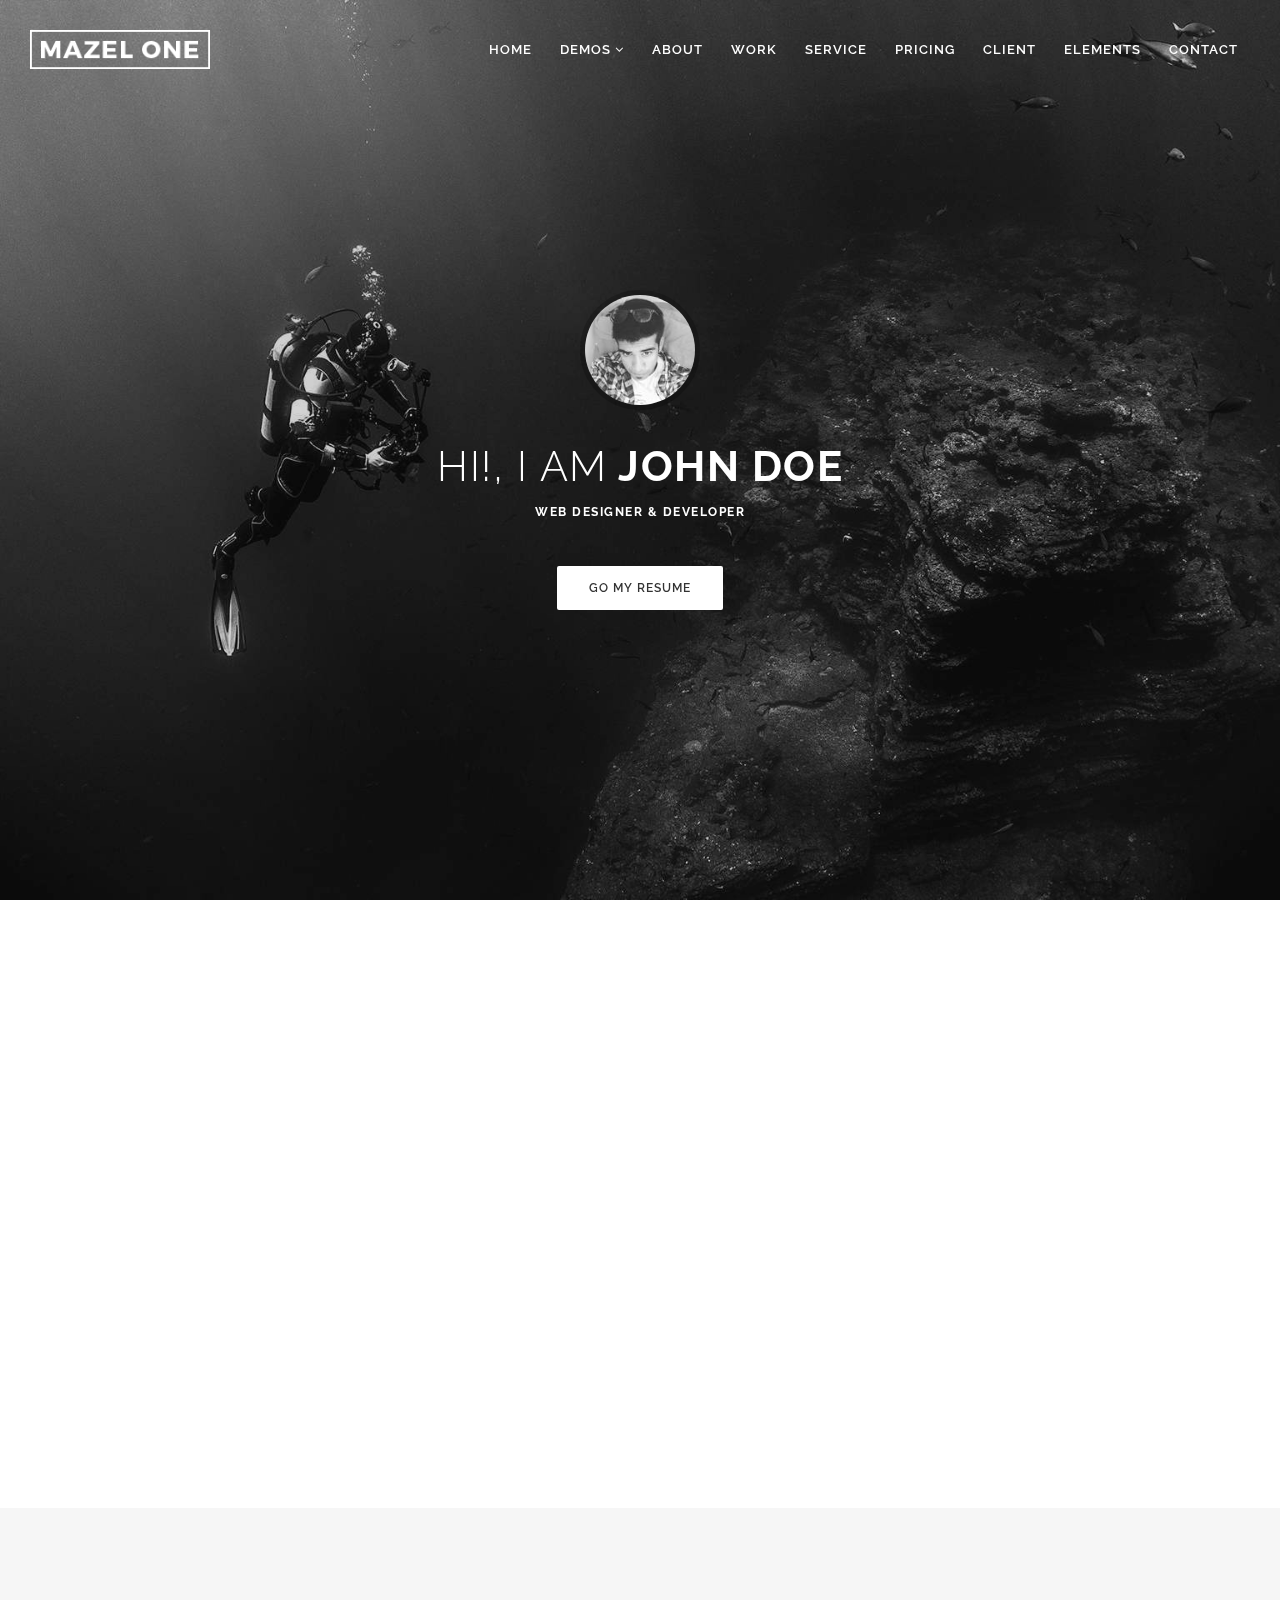
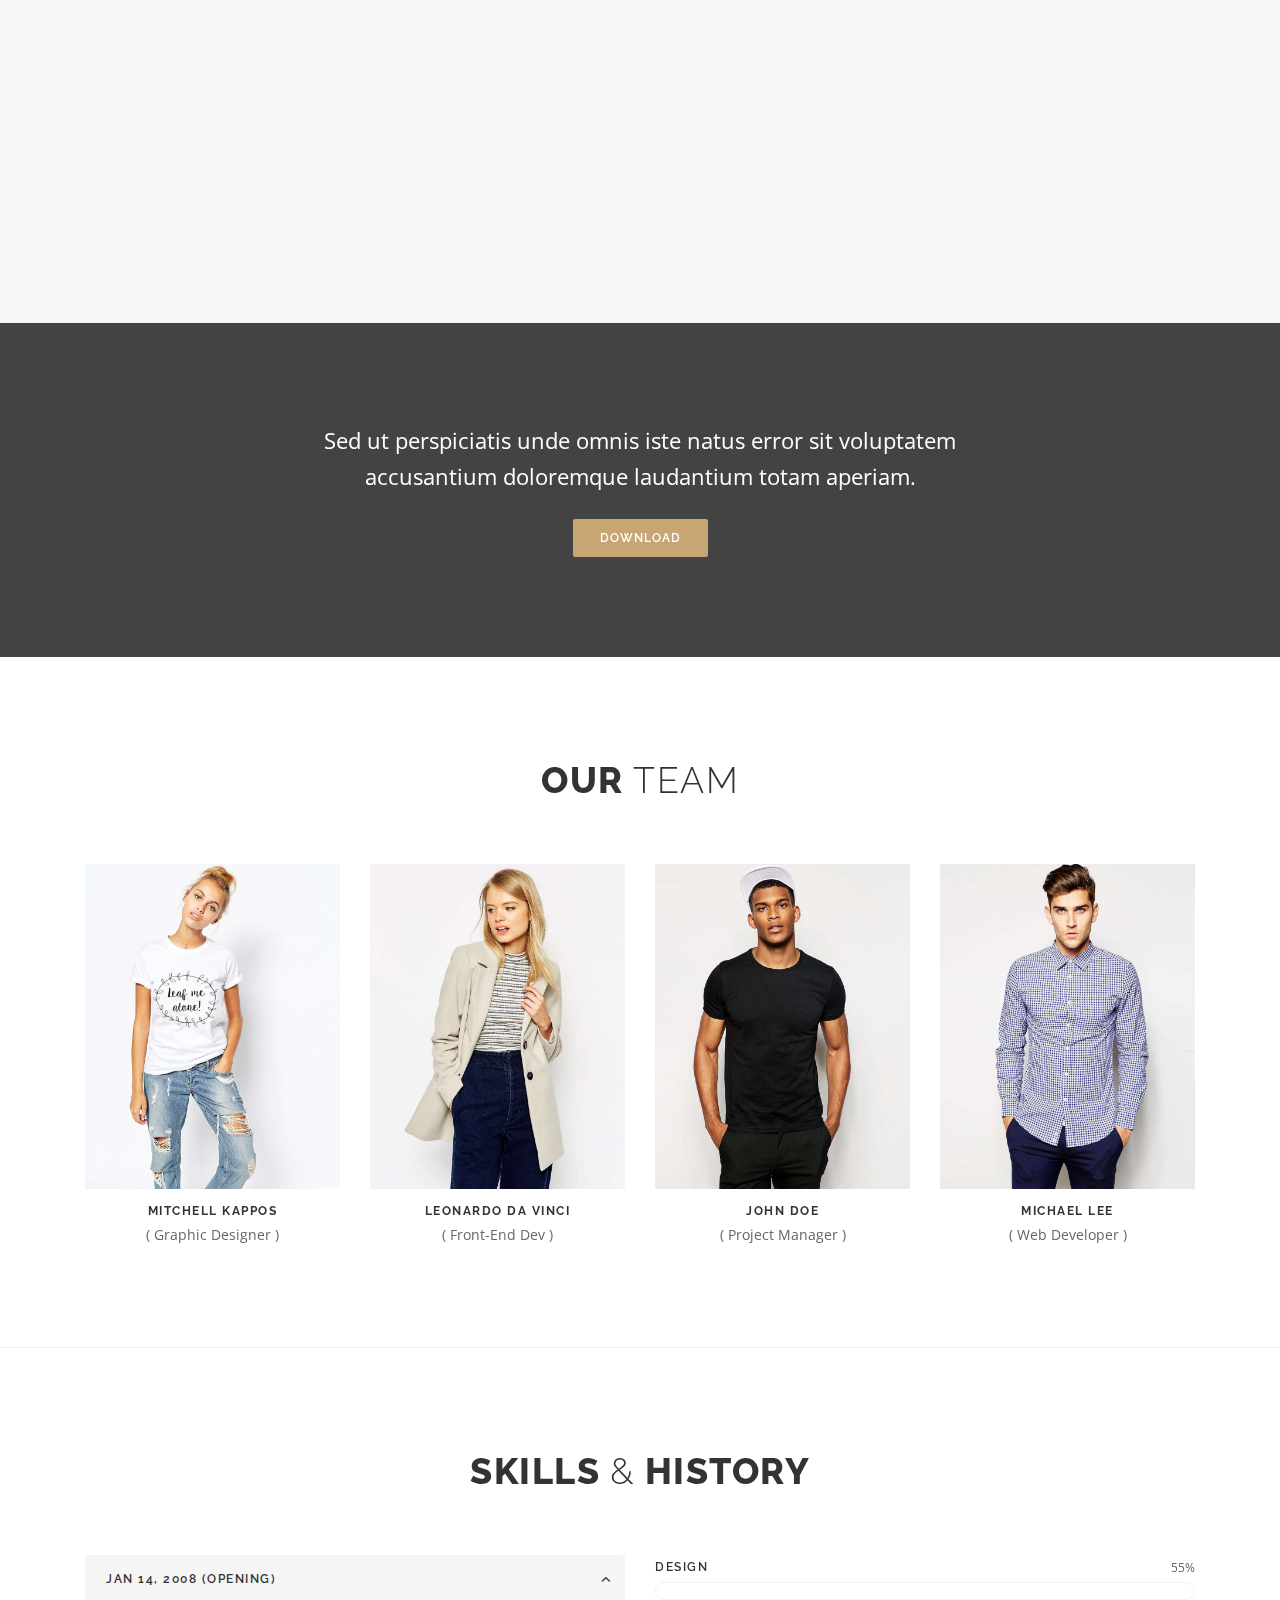
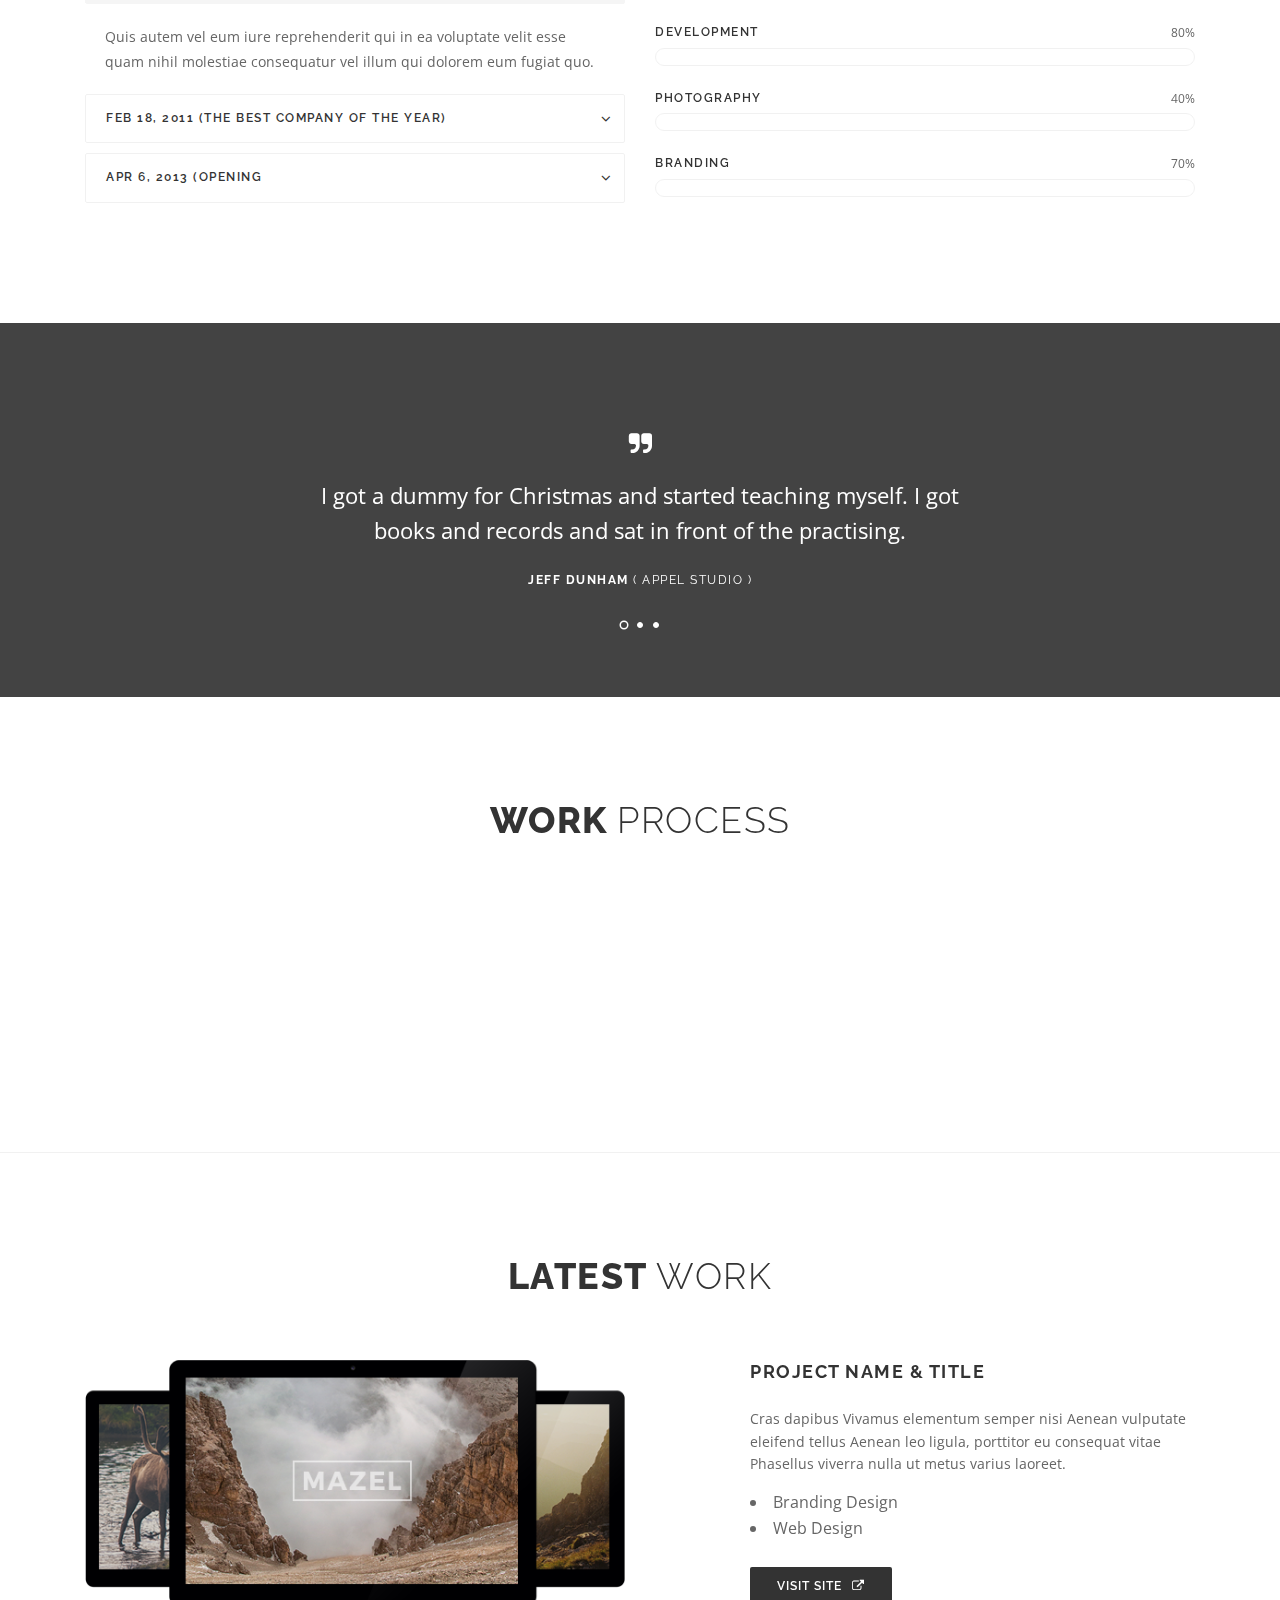
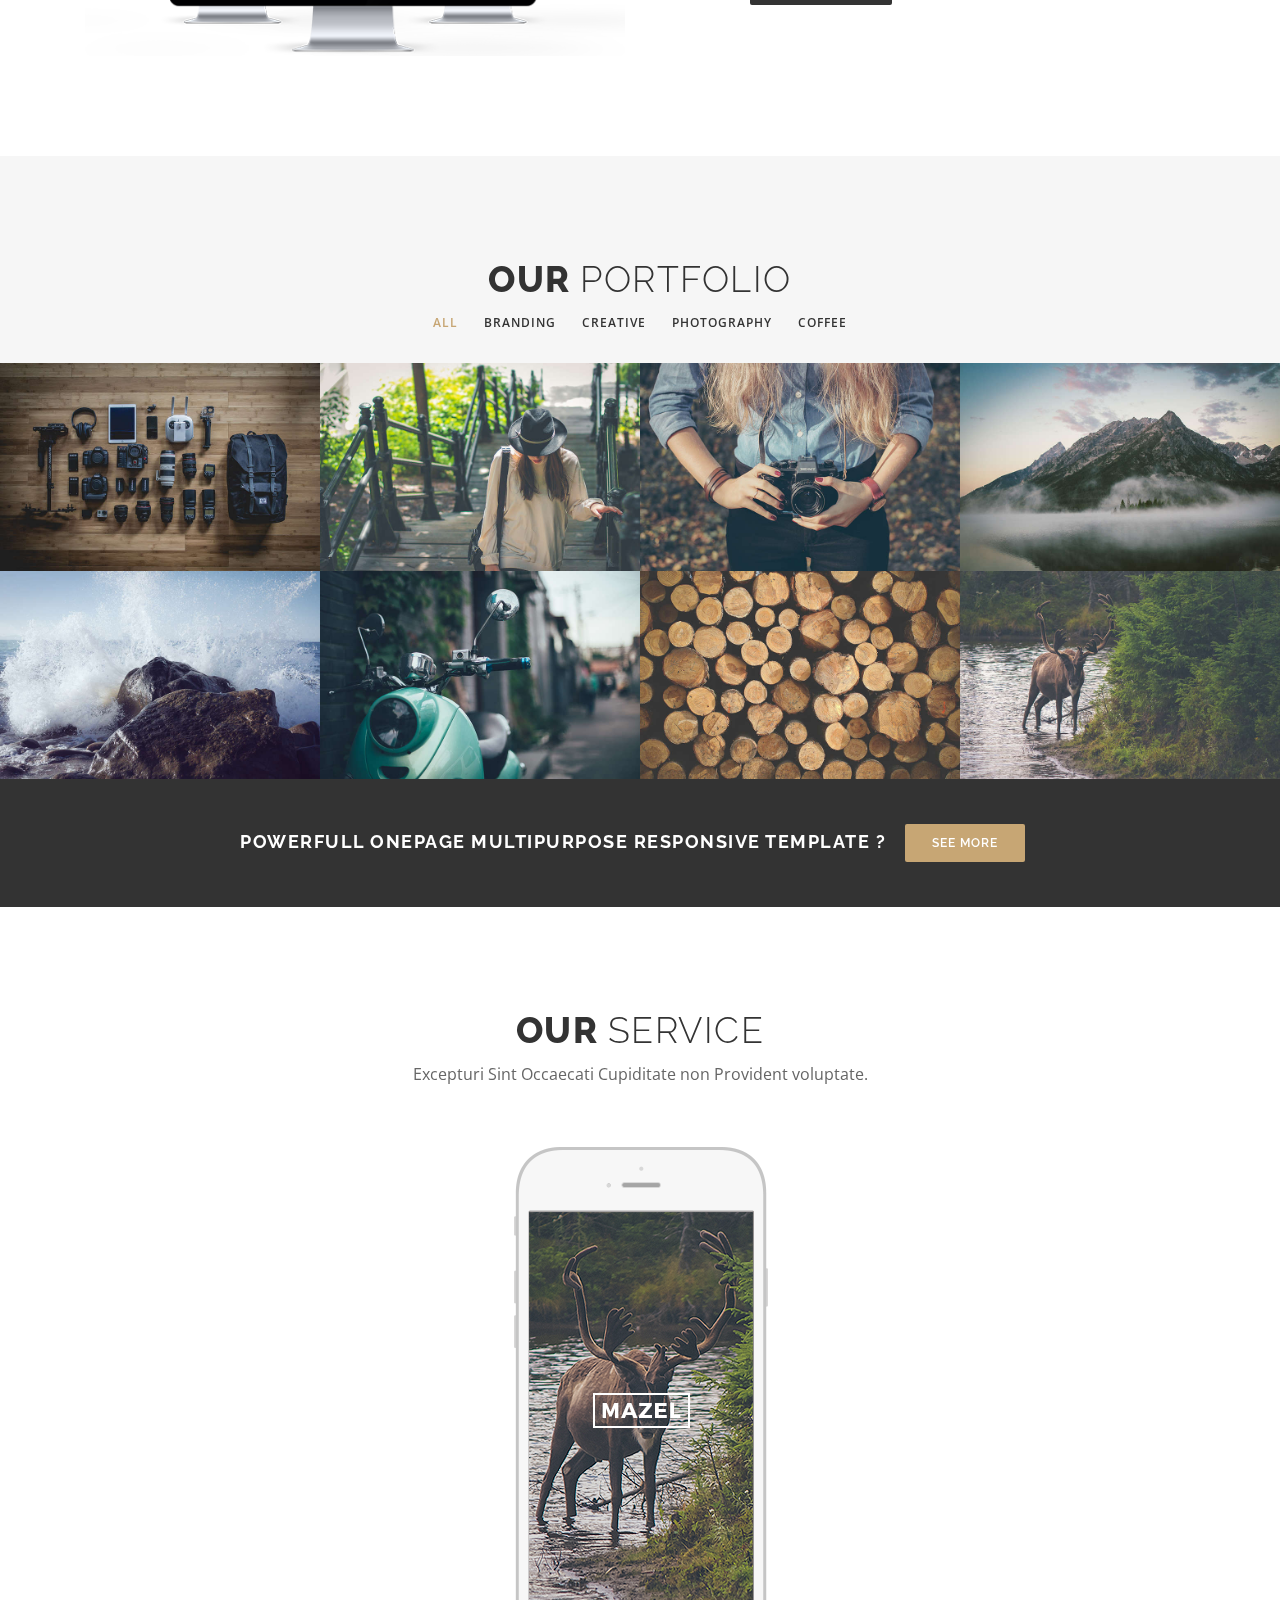
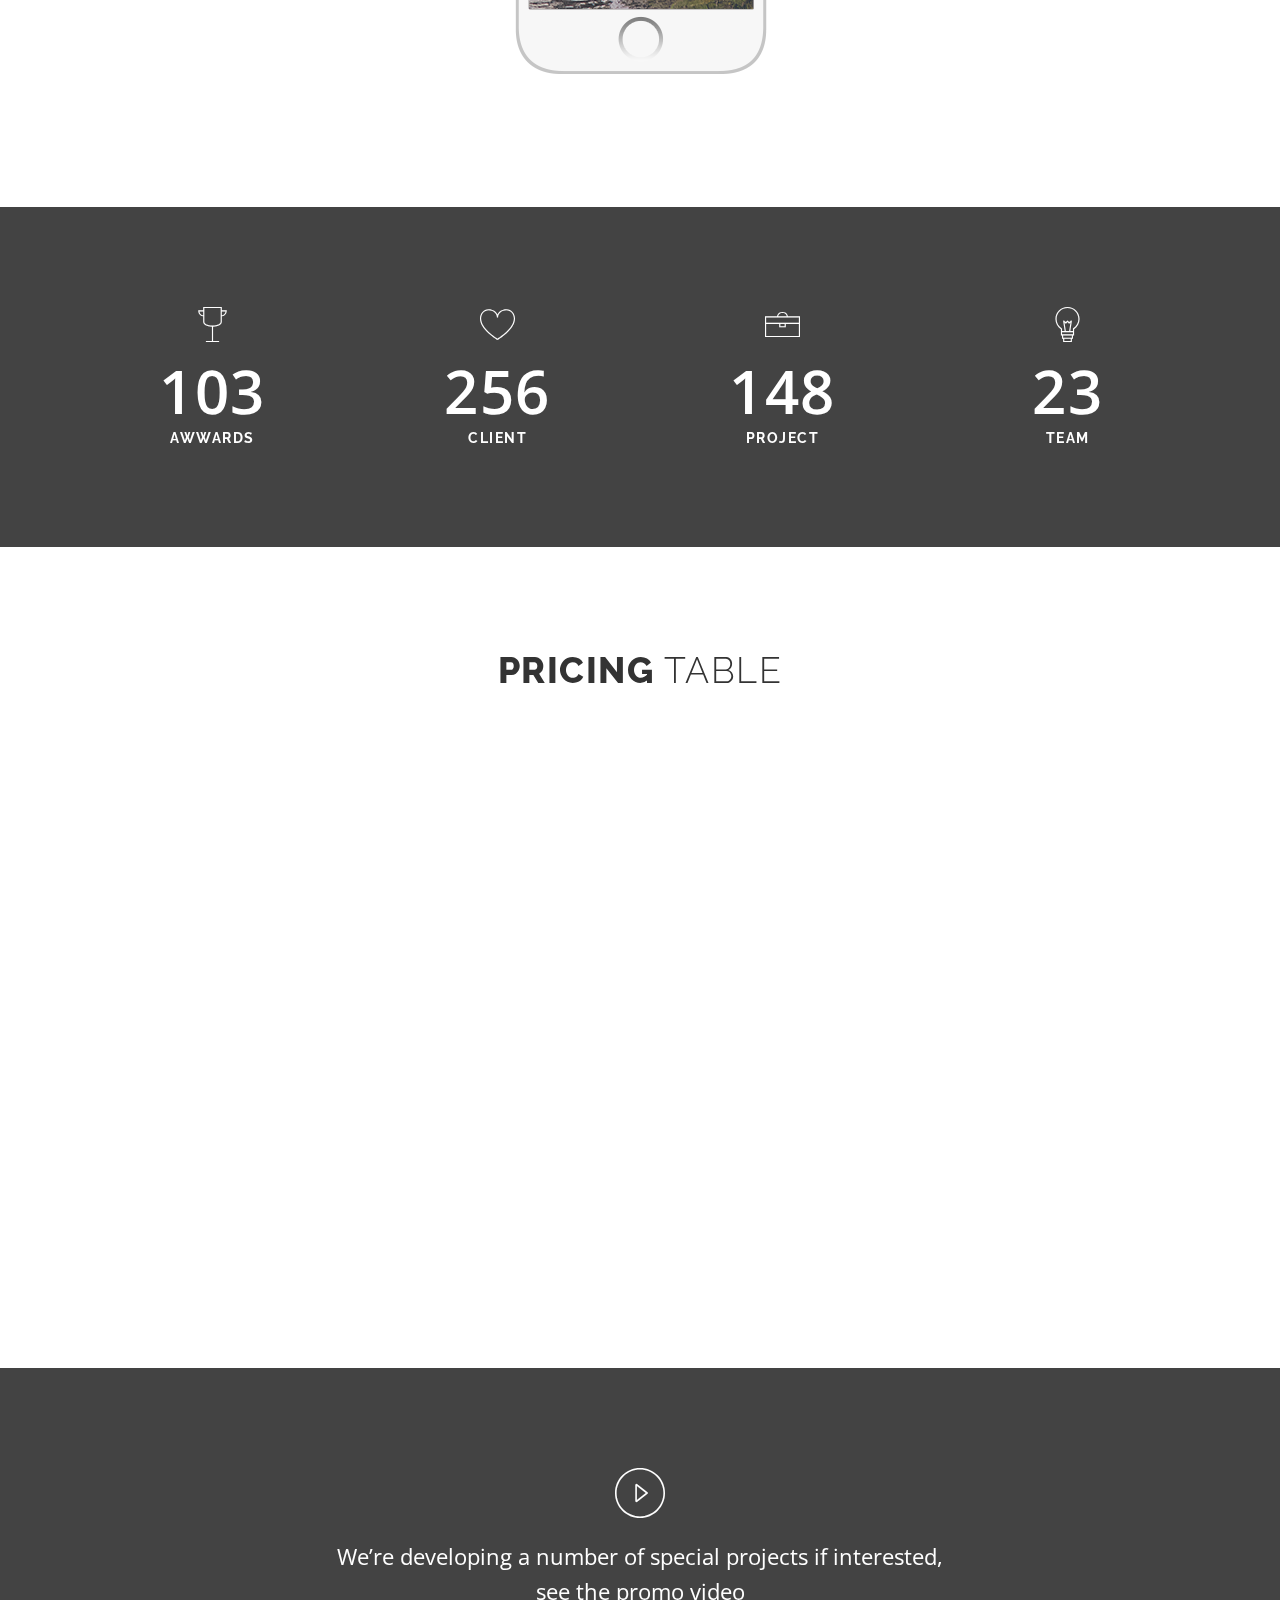
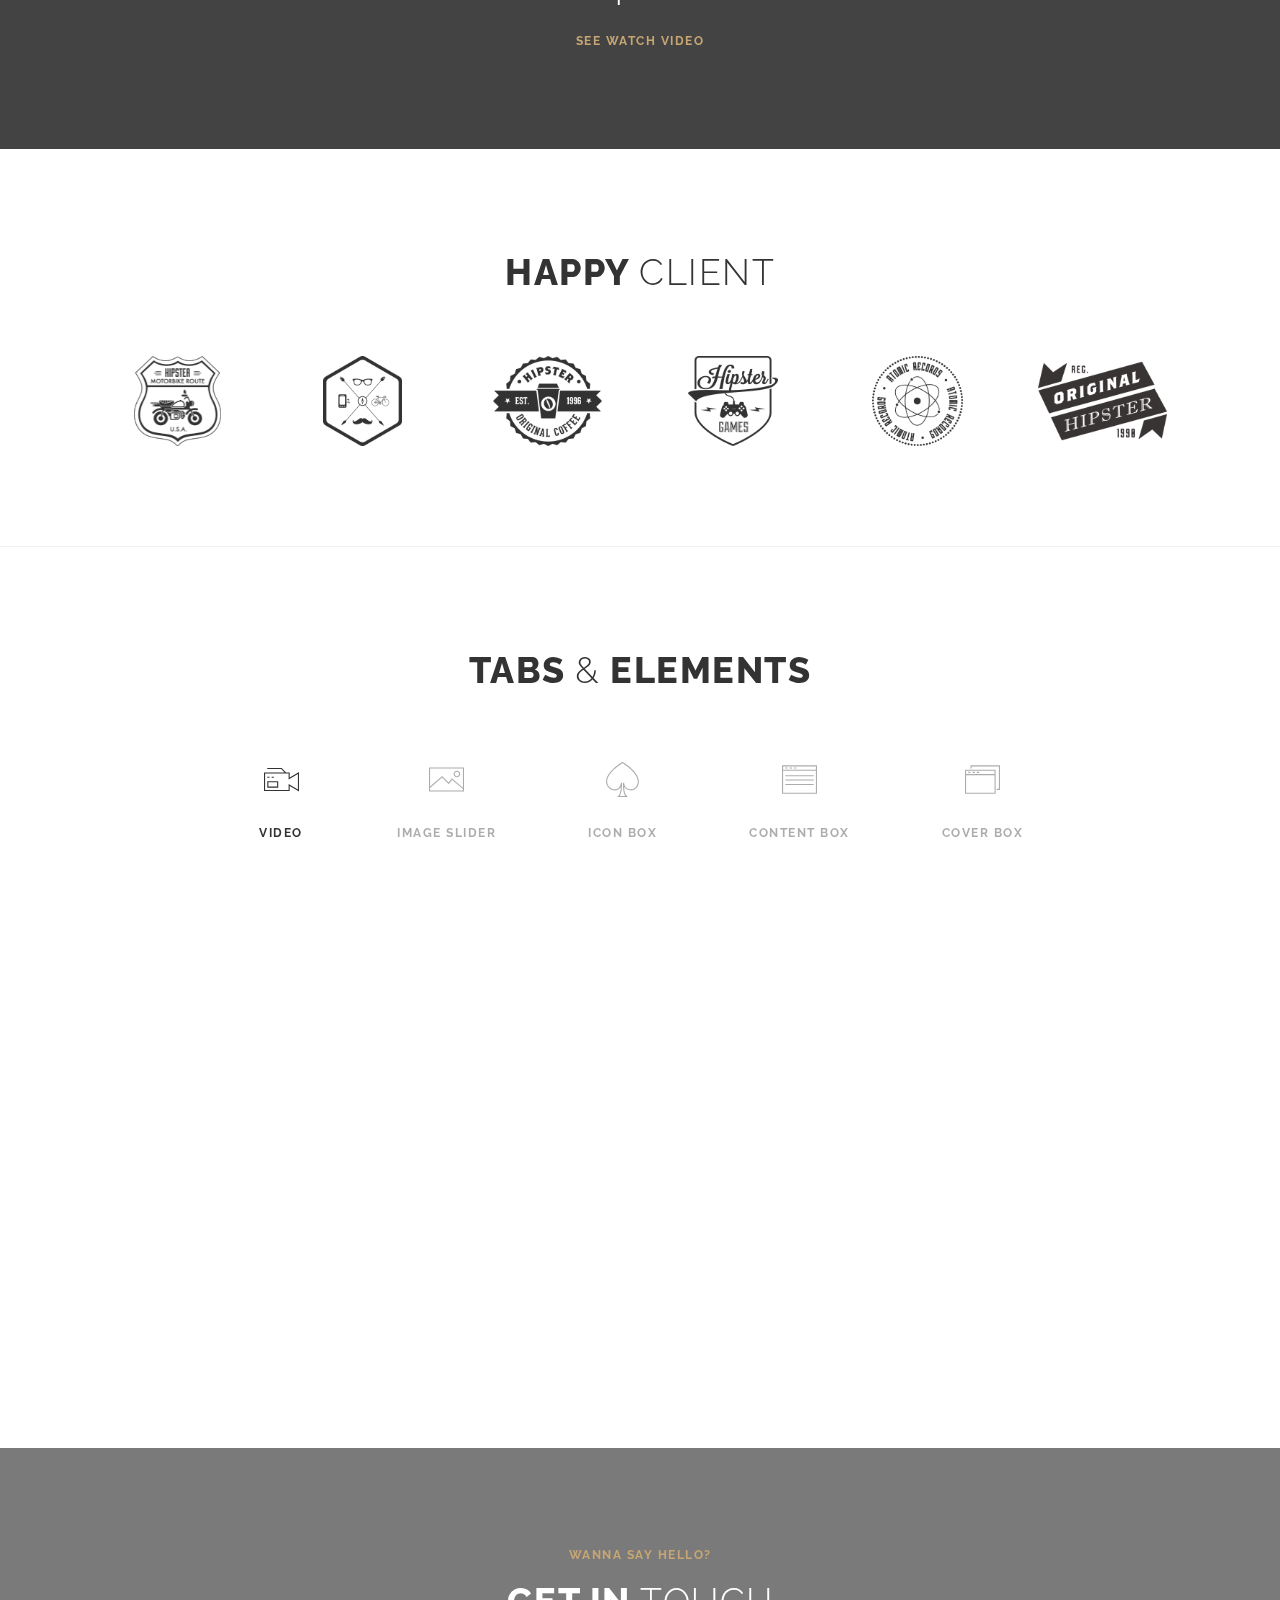
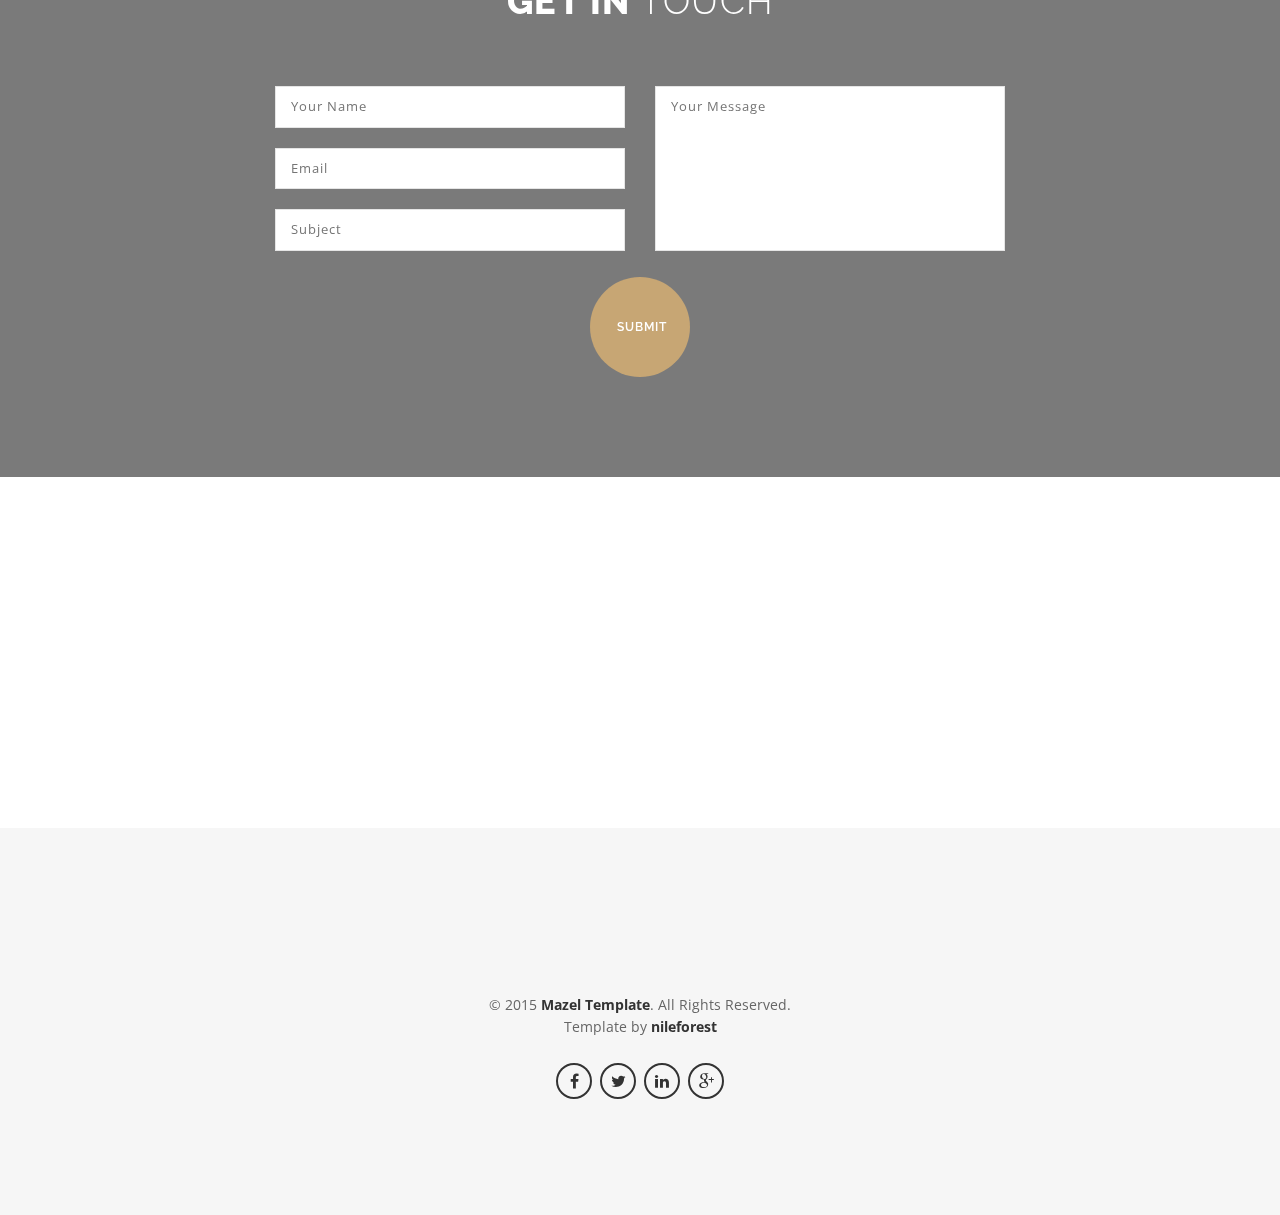
==== index10-bg_slideshow.html @ b877349d "second change" ====
﻿<!DOCTYPE html>

<html lang="en">
<head>
    <meta charset="utf-8" />
    <title>Mazel One - Onepage Responsive Html Template</title>
    <meta name="description" content="" />
    <meta name="keywords" content="creative, portfolio, template, theme, designed, html5, css3, responsive, mazel, onepage" />
    <meta name="author" content="nileforest">
    <meta name="viewport" content="width=device-width, initial-scale=1.0, maximum-scale=1.0" />
    <!--[if IE]><meta http-equiv='X-UA-Compatible' content='IE=edge,chrome=1'><![endif]-->

    <!-- Favicone Icon -->
    <link rel="shortcut icon" type="image/x-icon" href="img/favicon.ico" />
    <link rel="icon" type="image/png" href="img/favicon.png" />
    <link rel="apple-touch-icon" href="img/favicon.png" />

    <!-- Css -->
    <link href="css/style.css" rel="stylesheet" type="text/css" />
    <link href="css/bootstrap.css" rel="stylesheet" type="text/css" />
    <link href="css/plugins/animate.css" rel="stylesheet" type="text/css" />
    <!-- SLIDER REVOLUTION CSS SETTINGS -->
    <link rel="stylesheet" type="text/css" href="rs-plugin/css/settings.css" media="screen" />

</head>
<body>

    <!-- Site preloader -->
    <section id="preloader">
        <div class="site-spinner"></div>
    </section>
    <!-- End Site preloader -->

    <!-- Page Wraper -->
    <div id="page-wraper">
        <div class="wrapper">

            <!--Header-->
            <div id="header" class="header">
                <div class="header-inner">
                    <!-- Logo -->
                    <div class="logo">
                        <a href="#">
                            <img src="img/logo-light.png" />
                        </a>
                    </div>
                    <!-- End Logo -->

                    <!--Navigation Icon-->
                    <div class="nav-menu-icon">
                        <a><i class="fa fa-bars"></i></a>
                    </div>
                    <!--End Navigation Icon-->

                    <!-- Navigation Menu -->
                    <div class="nav-menu singlepage-nav">
                        <ul class="nav-menu-inner">
                            <li><a href="#intro">Home</a></li>
                            <li>
                                <a href="#" class="menu-has-sub">Demos <i class="fa fa-angle-down"></i></a>
                                <ul class="sub-dropdown dropdown">
                                    <li><a class="nav-external" href="index.html">Home - Main</a></li>
                                    <li><a class="nav-external" href="index2-slider_vertical.html">Home - Vertical Slider</a></li>
                                    <li><a class="nav-external" href="index3-slider_kenburns.html">Home - Kenburns Slider</a></li>
                                    <li><a class="nav-external" href="index4-static.html">Home - Static</a></li>
                                    <li><a class="nav-external" href="index5-static_parallax.html">Home - Parallax</a></li>
                                    <li><a class="nav-external" href="index6-text_rotator1.html">Home - Text Rotator 1</a></li>
                                    <li><a class="nav-external" href="index7-text_rotator2.html">Home - Text Rotator 2</a></li>
                                    <li><a class="nav-external" href="index8-video_youtube.html">Home - Video Bg</a></li>
                                    <li><a class="nav-external" href="index9-text_slider.html">Home - Text Slider</a></li>
                                    <li><a class="nav-external" href="index10-bg_slideshow.html">Home - Bg Slideshow</a></li>
                                    <li><a class="nav-external" href="index11-coming_soon.html">Home - Coming Soon Page</a></li>
                                    <li>
                                        <a class="menu-has-sub nav-external">Sub Dropdown<i class="fa fa-angle-right"></i></a>
                                        <ul class="sub-dropdown">
                                            <li><a class="nav-external" href="#">Sub Menu 1</a></li>
                                            <li><a class="nav-external" href="#">Sub Menu 2</a></li>
                                            <li><a class="nav-external" href="#">Sub Menu 3</a></li>
                                            <li><a class="nav-external" href="#">Sub Menu 4</a></li>
                                            <li><a class="nav-external" href="#">Sub Menu 5</a></li>
                                        </ul>
                                    </li>

                                </ul>
                            </li>
                            <li><a href="#about">About</a></li>
                            <li><a href="#latest-work">Work</a></li>
                            <li><a href="#service">Service</a></li>
                            <li><a href="#pricing">Pricing</a></li>
                            <li><a href="#client">Client</a></li>
                            <li><a href="#elements">Elements</a></li>
                            <li><a href="#contact-us">Contact</a></li>
                        </ul>
                    </div>
                    <!-- End Navigation Menu -->
                </div>
            </div>
            <!--End Header-->

            <!--Intro Section-->
            <section id="intro" class="intro-fullscreen">
                <!--Static Hero-->
                <div class="intro-media overlay-dark20"></div>
                <div class="intro-caption-waper dark-bg">
                    <div class="intro-full-height container">
                        <div class="intro-content">
                            <div class="intro-content-inner">
                                <div class="intro-img-circle">
                                    <img src="img/avatar01.jpg" alt="avatar01" />
                                </div>
                                <h1 class="intro-title mb-10"><span class="text-light">Hi!, I am</span> John Doe</h1>
                                <h6 class="page-title-alt mb-45">Web Designer & Developer</h6>
                                <a class="btn btn-lg btn-white scroll-down" href="#Statement1">Go My Resume</a>
                            </div>
                        </div>
                    </div>
                </div>

                <!-- End Static Hero-->

            </section>
            <!-- End Intro Section-->

            <!-- About Section -->
            <section id="about" class="section-padding white-bg text-center">
                <div class="container mb-60">
                    <div class="row text-center">
                        <div class="col-md-6 wow slideInUp" data-wow-delay="0.2s" data-wow-duration="1s">
                            <img src="img/mockup03.png" style="max-width: 457px; width: 100%;" alt="mockup" />
                        </div>
                        <div class="col-md-6 wow fadeIn" data-wow-delay="0.4s" data-wow-duration="2s">
                            <div class="spacer-15"></div>
                            <h6 class="page-title-alt color mb-10">Creative Agency</h6>
                            <h2 class="page-title mb-25">Mazel <span class="text-light">One</span></h2>
                            <p class="mb-35">Quis autem vel eum iure reprehenderit qui in ea voluptate velit esse quam nihil molestiae consequatur vel illum qui dolorem eum fugiat quo reprehenderit qui in dignissim qui blandit ea voluptate velit esse quam suscipit lobortis nisldolore eu feugiat  praesent luptatum nulla facilisis at vero eros et accumsan et iusto odio dignissim qui blandit praesent luptatum zzril.</p>
                            <img src="img/signature.png" alt="signature" />
                        </div>
                    </div>
                </div>
            </section>
            <!-- End About Section -->

            <!-- About Section 2 -->
            <section id="about2" class="section-padding text-center gray-bg">
                <div class="container">
                    <div class="row">
                        <div class="col-md-4 col-sm-6 content-box mb-sm-30 wow fadeIn" data-wow-delay="0.2s" data-wow-duration="2s">
                            <div class="icon-top icon-black"><i class="icon icon-basic-anchor"></i></div>
                            <h5 class="features-title">We’re Creative</h5>
                            <p>Quis autem vel eum iure reprehenderit qui in ea voluptate velit esse quam nihil molestiae consequatur vel illum qui dolorem eum fugiat quo.</p>
                        </div>
                        <div class="col-md-4 col-sm-6 content-box mb-sm-30 wow fadeIn" data-wow-delay="0.4s" data-wow-duration="2s">
                            <div class="icon-top icon-black"><i class="icon icon-basic-alarm"></i></div>
                            <h5 class="features-title">TWe have magic</h5>
                            <p>Quis autem vel eum iure reprehenderit qui in ea voluptate velit esse quam nihil molestiae consequatur vel illum qui dolorem eum fugiat quo.</p>
                        </div>
                        <div class="col-md-4 col-sm-6 content-box mb-sm-30 wow fadeIn" data-wow-delay="0.6s" data-wow-duration="2s">
                            <div class="icon-top icon-black"><i class="icon icon-basic-globe"></i></div>
                            <h5 class="features-title">Why we do it</h5>
                            <p>Quis autem vel eum iure reprehenderit qui in ea voluptate velit esse quam nihil molestiae consequatur vel illum qui dolorem eum fugiat quo.</p>
                        </div>
                    </div>
                </div>
            </section>
            <!-- End About Section 2 -->

            <!-- Statement1 Section -->
            <section id="Statement1" class="section-padding bg-image overlay-dark dark-bg text-center" data-stellar-background-ratio="0.5" data-background-img="img/full/33.jpg">
                <div class="container">
                    <p class="max-width-700 lead">Sed ut perspiciatis unde omnis iste natus error sit voluptatem accusantium doloremque laudantium totam aperiam.</p>
                    <a class="btn btn-md btn-color">Download</a>
                </div>
            </section>
            <!-- End Statement1 Section -->

            <!-- Team Section -->
            <section id="team-people" class="section-padding white-bg text-center">
                <div class="container">
                    <h2 class="page-title">Our <span class="text-light">Team</span></h2>
                </div>
                <div class="container">
                    <div class="row">
                        <!--Team Carousel -->
                        <div class="owl-carousel team-carousel nf-carousel-theme">

                            <div class="item">
                                <div class="team-item">
                                    <div class="team-item-img">
                                        <img src="img/team/01.jpg" alt="" />
                                        <div class="team-item-detail">
                                            <div class="team-item-detail-inner light-color">
                                                <h5>Mitchell KAPPOS</h5>
                                                <p>To portal for some of the world's most high-value net.</p>
                                                <ul class="social">
                                                    <li><a href="https://www.facebook.com/" target="_blank"><i class="fa fa-facebook"></i></a></li>
                                                    <li><a href="https://www.twitter.com/" target="_blank"><i class="fa fa-twitter"></i></a></li>
                                                    <li><a href="https://www.dribbble.com/" target="_blank"><i class="fa fa-dribbble"></i></a></li>
                                                    <li><a href="https://www.pinterest.com/" target="_blank"><i class="fa fa-pinterest"></i></a></li>
                                                    <li><a href="https://www.behance.net/" target="_blank"><i class="fa fa-behance"></i></a></li>
                                                </ul>
                                            </div>
                                        </div>
                                    </div>
                                    <div class="team-item-info">
                                        <h6>Mitchell KAPPOS</h6>
                                        <p class="">( Graphic Designer )</p>
                                    </div>
                                </div>
                            </div>

                            <div class="item">
                                <div class="team-item">
                                    <div class="team-item-img">
                                        <img src="img/team/03.jpg" alt="" />
                                        <div class="team-item-detail">
                                            <div class="team-item-detail-inner light-color">
                                                <h5>Leonardo da Vinci</h5>
                                                <p>To portal for some of the world's most high-value net.</p>
                                                <ul class="social">
                                                    <li><a href="https://www.facebook.com/" target="_blank"><i class="fa fa-facebook"></i></a></li>
                                                    <li><a href="https://www.twitter.com/" target="_blank"><i class="fa fa-twitter"></i></a></li>
                                                    <li><a href="https://www.dribbble.com/" target="_blank"><i class="fa fa-dribbble"></i></a></li>
                                                    <li><a href="https://www.pinterest.com/" target="_blank"><i class="fa fa-pinterest"></i></a></li>
                                                    <li><a href="https://www.behance.net/" target="_blank"><i class="fa fa-behance"></i></a></li>
                                                </ul>
                                            </div>
                                        </div>
                                    </div>
                                    <div class="team-item-info">
                                        <h6>Leonardo da Vinci</h6>
                                        <p class="">( Front-End Dev )</p>
                                    </div>
                                </div>
                            </div>

                            <div class="item">
                                <div class="team-item">
                                    <div class="team-item-img">
                                        <img src="img/team/07.jpg" alt="" />
                                        <div class="team-item-detail">
                                            <div class="team-item-detail-inner light-color">
                                                <h5>John Doe</h5>
                                                <p>To portal for some of the world's most high-value net.</p>
                                                <ul class="social">
                                                    <li><a href="https://www.facebook.com/" target="_blank"><i class="fa fa-facebook"></i></a></li>
                                                    <li><a href="https://www.twitter.com/" target="_blank"><i class="fa fa-twitter"></i></a></li>
                                                    <li><a href="https://www.dribbble.com/" target="_blank"><i class="fa fa-dribbble"></i></a></li>
                                                    <li><a href="https://www.pinterest.com/" target="_blank"><i class="fa fa-pinterest"></i></a></li>
                                                    <li><a href="https://www.behance.net/" target="_blank"><i class="fa fa-behance"></i></a></li>
                                                </ul>
                                            </div>
                                        </div>
                                    </div>
                                    <div class="team-item-info">
                                        <h6>John Doe</h6>
                                        <p class="">( Project Manager )</p>
                                    </div>
                                </div>
                            </div>

                            <div class="item">
                                <div class="team-item">
                                    <div class="team-item-img">
                                        <img src="img/team/04.jpg" alt="" />
                                        <div class="team-item-detail">
                                            <div class="team-item-detail-inner light-color">
                                                <h5>Michael Lee</h5>
                                                <p>To portal for some of the world's most high-value net.</p>
                                                <ul class="social">
                                                    <li><a href="https://www.facebook.com/" target="_blank"><i class="fa fa-facebook"></i></a></li>
                                                    <li><a href="https://www.twitter.com/" target="_blank"><i class="fa fa-twitter"></i></a></li>
                                                    <li><a href="https://www.dribbble.com/" target="_blank"><i class="fa fa-dribbble"></i></a></li>
                                                    <li><a href="https://www.pinterest.com/" target="_blank"><i class="fa fa-pinterest"></i></a></li>
                                                    <li><a href="https://www.behance.net/" target="_blank"><i class="fa fa-behance"></i></a></li>
                                                </ul>
                                            </div>
                                        </div>
                                    </div>
                                    <div class="team-item-info">
                                        <h6>Michael Lee</h6>
                                        <p class="">( Web Developer )</p>
                                    </div>
                                </div>
                            </div>

                            <div class="item">
                                <div class="team-item">
                                    <div class="team-item-img">
                                        <img src="img/team/02.jpg" alt="" />
                                        <div class="team-item-detail">
                                            <div class="team-item-detail-inner light-color">
                                                <h5>Michael Lee</h5>
                                                <p>To portal for some of the world's most high-value net.</p>
                                                <ul class="social">
                                                    <li><a href="https://www.facebook.com/" target="_blank"><i class="fa fa-facebook"></i></a></li>
                                                    <li><a href="https://www.twitter.com/" target="_blank"><i class="fa fa-twitter"></i></a></li>
                                                    <li><a href="https://www.dribbble.com/" target="_blank"><i class="fa fa-dribbble"></i></a></li>
                                                    <li><a href="https://www.pinterest.com/" target="_blank"><i class="fa fa-pinterest"></i></a></li>
                                                    <li><a href="https://www.behance.net/" target="_blank"><i class="fa fa-behance"></i></a></li>
                                                </ul>
                                            </div>
                                        </div>
                                    </div>
                                    <div class="team-item-info">
                                        <h6>Michael Lee</h6>
                                        <p class="">Photographer</p>
                                    </div>
                                </div>
                            </div>

                            <div class="item">
                                <div class="team-item">
                                    <div class="team-item-img">
                                        <img src="img/team/06.jpg" alt="" />
                                        <div class="team-item-detail">
                                            <div class="team-item-detail-inner light-color">
                                                <h5>Michael Lee</h5>
                                                <p>To portal for some of the world's most high-value net.</p>
                                                <ul class="social">
                                                    <li><a href="https://www.facebook.com/" target="_blank"><i class="fa fa-facebook"></i></a></li>
                                                    <li><a href="https://www.twitter.com/" target="_blank"><i class="fa fa-twitter"></i></a></li>
                                                    <li><a href="https://www.dribbble.com/" target="_blank"><i class="fa fa-dribbble"></i></a></li>
                                                    <li><a href="https://www.pinterest.com/" target="_blank"><i class="fa fa-pinterest"></i></a></li>
                                                    <li><a href="https://www.behance.net/" target="_blank"><i class="fa fa-behance"></i></a></li>
                                                </ul>
                                            </div>
                                        </div>
                                    </div>
                                    <div class="team-item-info">
                                        <h6>Michael Lee</h6>
                                        <p class="">Photographer</p>
                                    </div>
                                </div>
                            </div>

                        </div>
                        <!--End Team Carousel --->
                    </div>
                </div>
            </section>
            <!-- End Team Section -->

            <hr />

            <!-- Accordian & Skills Section-->
            <section id="accordian_skills" class="section-padding">
                <div class="container text-center">
                    <h2 class="page-title">Skills <span class="text-light">&</span> History</h2>
                </div>
                <div class="container">
                    <div class="row">
                        <!-- Accordian -->
                        <div class="col-md-6 col-sm-12 mb-sm-30">
                            <div class="accordion">
                                <div class="accordion-title">
                                    <a href="">Jan 14, 2008 (Opening)</a>
                                </div>
                                <div class="accordion-content">
                                    Quis autem vel eum iure reprehenderit qui in ea voluptate velit esse quam nihil molestiae consequatur vel illum qui dolorem eum fugiat quo.
                                </div>
                                <div class="accordion-title">
                                    <a href="">FEB 18, 2011 (The best company of the year)</a>
                                </div>
                                <div class="accordion-content">
                                    Quis autem vel eum iure reprehenderit qui in ea voluptate velit esse quam nihil molestiae consequatur vel illum qui dolorem eum fugiat quo.
                                </div>
                                <div class="accordion-title">
                                    <a href="">APR 6, 2013 (Opening </a>
                                </div>
                                <div class="accordion-content">
                                    Quis autem vel eum iure reprehenderit qui in ea voluptate velit esse quam nihil molestiae consequatur vel illum qui dolorem eum fugiat quo.
                                </div>
                            </div>
                        </div>
                        <!-- End Accordian -->

                        <!-- Skills -->
                        <div class="col-md-6 col-sm-12">
                            <div class="skillbar" data-percent="55%">
                                <h6 class="skillbar-title">Design</h6>
                                <div class="skill-bar-percent">55%</div>
                                <div class="skillbar-bar">
                                    <div class="skillbar-bar-child"></div>
                                </div>
                            </div>

                            <div class="skillbar" data-percent="80%">
                                <h6 class="skillbar-title">Development</h6>
                                <div class="skill-bar-percent">80%</div>
                                <div class="skillbar-bar">
                                    <div class="skillbar-bar-child"></div>
                                </div>
                            </div>

                            <div class="skillbar" data-percent="40%">
                                <h6 class="skillbar-title">Photography</h6>
                                <div class="skill-bar-percent">40%</div>
                                <div class="skillbar-bar">
                                    <div class="skillbar-bar-child"></div>
                                </div>
                            </div>

                            <div class="skillbar" data-percent="70%">
                                <h6 class="skillbar-title">Branding</h6>
                                <div class="skill-bar-percent">70%</div>
                                <div class="skillbar-bar">
                                    <div class="skillbar-bar-child"></div>
                                </div>
                            </div>
                        </div>
                        <!-- End Skills -->
                    </div>
                </div>
            </section>
            <!-- End Accordian & Skills Section-->

            <!-- Testimonials Section-->
            <section id="testimonials" class="section-padding bg-image overlay-dark dark-bg text-center" data-stellar-background-ratio="0.5" data-background-img="img/full/05.jpg">
                <div class="container">
                    <div class="owl-carousel testimonial-carousel nf-carousel-theme white">
                        <div class="item">
                            <div class="testimonial text-center max-width-700">
                                <div class="page-icon-sm"><i class="fa fa-quote-right"></i></div>
                                <p class="lead">I got a dummy for Christmas and started teaching myself. I got books and records and sat in front of the practising.</p>
                                <h6 class="quote-author">Jeff Dunham <span class="text-regular">( Appel Studio )</span></h6>
                            </div>
                        </div>
                        <div class="item">
                            <div class="testimonial text-center max-width-700">
                                <div class="page-icon-sm"><i class="fa fa-quote-right"></i></div>
                                <p class="lead">you can never eat a pet you name. And anyway, I did my first show in the third grade it would be like a ventriloquist.</p>
                                <h6 class="quote-author">Alexander Theroux <span class="text-regular">( USA )</span></h6>
                            </div>
                        </div>
                        <div class="item">
                            <div class="testimonial text-center max-width-700">
                                <div class="page-icon-sm"><i class="fa fa-quote-right"></i></div>
                                <p class="lead">We're not leaving here without Buster, man. Leave no crash-test dummy behind!</p>
                                <h6 class="quote-author">Adam Savage <span class="text-regular">( Artist )</span></h6>
                            </div>
                        </div>
                    </div>
                </div>
            </section>
            <!-- End Testimonials Section -->

            <!-- Work Process Section -->
            <section id="process" class="section-padding">
                <div class="container text-center">
                    <h2 class="page-title">Work <span class="text-light">Process</span></h2>
                </div>
                <div class="container text-center">
                    <div class="row">
                        <div class="process-box col-lg-2 col-md-4 col-sm-6 col-12 wow fadeIn" data-wow-delay="0.2s" data-wow-duration="2s">
                            <div class="tipped" data-title="Step1 - Skype Interview" data-tipper-options='{"direction":"top"}'>
                                <div class="process-icon alt-icon-top"><i class="icon icon-basic-headset"></i></div>
                                <h6>Interview</h6>
                            </div>
                        </div>
                        <div class="process-box col-lg-2 col-md-4 col-sm-6 col-12 wow fadeIn" data-wow-delay="0.4s" data-wow-duration="2s">
                            <div class="tipped" data-title="Step2 - Project Plan" data-tipper-options='{"direction":"top"}'>
                                <div class="process-icon alt-icon-top"><i class="icon icon-basic-book-pencil"></i></div>
                                <h6>Plan</h6>
                            </div>
                        </div>
                        <div class="process-box col-lg-2 col-md-4 col-sm-6 col-12 wow fadeIn" data-wow-delay="0.6s" data-wow-duration="2s">
                            <div class="tipped" data-title="Step3 - Design" data-tipper-options='{"direction":"top"}'>
                                <div class="process-icon alt-icon-top"><i class="icon icon-basic-picture-multiple"></i></div>
                                <h6>Design</h6>
                            </div>
                        </div>
                        <div class="process-box col-lg-2 col-md-4 col-sm-6 col-12 wow fadeIn" data-wow-delay="0.8s" data-wow-duration="2s">
                            <div class="tipped" data-title="Step4 - Development" data-tipper-options='{"direction":"top"}'>
                                <div class="process-icon alt-icon-top"><i class="icon icon-basic-gear"></i></div>
                                <h6>Development</h6>
                            </div>
                        </div>
                        <div class="process-box col-lg-2 col-md-4 col-sm-6 col-12 wow fadeIn" data-wow-delay="1s" data-wow-duration="2s">
                            <div class="tipped" data-title="Step5 - Testing" data-tipper-options='{"direction":"top"}'>
                                <div class="process-icon alt-icon-top"><i class="icon icon-ecommerce-graph3"></i></div>
                                <h6>Testing</h6>
                            </div>
                        </div>
                        <div class="process-box col-lg-2 col-md-4 col-sm-6 col-12 wow fadeIn" data-wow-delay="1.2s" data-wow-duration="2s">
                            <div class="tipped" data-title="Step6 - Delivery" data-tipper-options='{"direction":"top"}'>
                                <div class="process-icon alt-icon-top"><i class="icon icon-basic-anticlockwise"></i></div>
                                <h6>Delivery</h6>
                            </div>
                        </div>
                    </div>
                </div>
            </section>
            <!-- End Work Process Section -->

            <hr />

            <!--Latest Work Section-->
            <section id="latest-work" class="section-padding white-bg">
                <div class="container text-center">
                    <h2 class="page-title">Latest <span class="text-light">Work</span></h2>
                </div>
                <div class="owl-carousel content-carousel content-slider">
                    <div class="item">
                        <div class="container">
                            <div class="row">
                                <div class="col-md-6 mb-sm-30">
                                    <img src="img/mockup01.png" alt="" />
                                </div>
                                <div class="col-md-5 offset-md-1">
                                    <h4 class="content-title">Project name & Title</h4>
                                    <p>Cras dapibus Vivamus elementum semper nisi Aenean vulputate eleifend tellus Aenean leo ligula, porttitor eu consequat vitae Phasellus viverra nulla ut metus varius laoreet.</p>
                                    <ul class="list-inside">
                                        <li>Branding Design</li>
                                        <li>Web Design</li>
                                    </ul>
                                    <a target="_blank" href="http://google.com/" class="btn btn-md btn-black">Visit Site <i class="fa fa-external-link right"></i></a>
                                </div>
                            </div>
                        </div>
                    </div>
                    <div class="item">
                        <div class="container">
                            <div class="row">
                                <div class="col-md-5 mb-sm-30">
                                    <h4 class="content-title">Project name & Title</h4>
                                    <p>Cras dapibus Vivamus elementum semper nisi Aenean vulputate eleifend tellus Aenean leo ligula, porttitor eu consequat vitae Phasellus viverra nulla ut metus varius laoreet.</p>
                                    <ul class="list-inside">
                                        <li>Fully Responsive</li>
                                        <li>Web Design</li>
                                    </ul>
                                    <a target="_blank" href="http://google.com/" class="btn btn-md btn-black">Visit Site <i class="fa fa-external-link right"></i></a>
                                </div>
                                <div class="col-md-6 offset-md-1">
                                    <img src="img/mockup01.png" alt="" />
                                </div>

                            </div>
                        </div>
                    </div>
                    <div class="item">
                        <div class="container">
                            <div class="row">
                                <div class="col-md-6 mb-sm-30">
                                    <img src="img/mockup01.png" alt="" />
                                </div>
                                <div class="col-md-5 offset-md-1">
                                    <h4 class="content-title">Fully Responsive</h4>
                                    <p>Cras dapibus Vivamus elementum semper nisi Aenean vulputate eleifend tellus Aenean leo ligula, porttitor eu consequat vitae Phasellus viverra nulla ut metus varius laoreet.</p>
                                    <p>porttitor eu consequat vitae Phasellus viverra nulla ut metus varius laoreet</p>
                                    <div class="spacer-15"></div>
                                    <a target="_blank" href="http://google.com/" class="btn btn-md btn-black">Visit Site <i class="fa fa-external-link right"></i></a>
                                </div>
                            </div>
                        </div>
                    </div>
                </div>
            </section>
            <!-- End Latest Work Section-->

            <!-- Portfolio Section -->
            <section id="portfolio" class="section-padding-t gray-bg">
                <div class="container text-center">
                    <h2>Our <span class="text-light">Portfolio</span></h2>
                </div>
                <div class="container-fluid">
                    <div class="row">
                        <ul class="col portfolio-filter categories-filter">
                            <li><a class="categories active" data-filter="*">All</a></li>
                            <li><a class="categories" data-filter=".branding">Branding</a></li>
                            <li><a class="categories" data-filter=".creative">Creative</a></li>
                            <li><a class="categories" data-filter=".photography">Photography</a></li>
                            <li><a class="categories" data-filter=".coffee">coffee</a></li>
                        </ul>

                    </div>
                    <div class="portfolio-grid-fit row gallery-popup">
                        <!------->
                        <div class="portfolio-item branding photography coffee">
                            <div class="portfolio-box">
                                <a class="portfolio-image-wrap">
                                    <img src="img/portfolio/thumb/01.jpg" alt="" /></a>
                                <div class="portfolio-caption">
                                    <div class="portfolio-caption-tb">
                                        <div class="portfolio-caption-tb-cell">
                                            <h5>Digital Camera mockup</h5>
                                            <p>Mockup - Photography - Graphic - Branding</p>
                                            <ul class="portfolio-btn-wraper">
                                                <li>
                                                    <a class="gallery-popup-link btn btn-color" href="img/portfolio/large/01.jpg" title="Portfolio Image 01"><i class="fa fa-search"></i></a>
                                                </li>
                                                <li>
                                                    <a class="btn btn-black" target="_blank" href="https://www.dribbble.com/"><i class="fa fa-dribbble"></i></a>
                                                </li>
                                                <li>
                                                    <a class="btn btn-black" target="_blank" href="https://www.pinterest.com/"><i class="fa fa-pinterest"></i></a>
                                                </li>
                                                <li>
                                                    <a class="btn btn-black" target="_blank" href="https://www.behance.net/"><i class="fa fa-behance"></i></a>
                                                </li>
                                            </ul>
                                        </div>
                                    </div>
                                </div>
                            </div>
                        </div>
                        <!------->
                        <div class="portfolio-item">
                            <div class="portfolio-box">
                                <a class="portfolio-image-wrap">
                                    <img src="img/portfolio/thumb/02.jpg" alt="" /></a>
                                <div class="portfolio-caption">
                                    <div class="portfolio-caption-tb">
                                        <div class="portfolio-caption-tb-cell">
                                            <h5>Digital Camera mockup</h5>
                                            <p>Mockup - Photography - Graphic - Branding</p>
                                            <ul class="portfolio-btn-wraper">
                                                <li>
                                                    <a class="gallery-popup-link btn btn-color" href="img/portfolio/large/02.jpg" title="Portfolio Image 02"><i class="fa fa-search"></i></a>
                                                </li>
                                                <li>
                                                    <a class="btn btn-black" target="_blank" href="https://www.dribbble.com/"><i class="fa fa-dribbble"></i></a>
                                                </li>
                                                <li>
                                                    <a class="btn btn-black" target="_blank" href="https://www.pinterest.com/"><i class="fa fa-pinterest"></i></a>
                                                </li>
                                                <li>
                                                    <a class="btn btn-black" target="_blank" href="https://www.behance.net/"><i class="fa fa-behance"></i></a>
                                                </li>
                                            </ul>
                                        </div>
                                    </div>
                                </div>
                            </div>
                        </div>
                        <!------->
                        <div class="portfolio-item branding photography">
                            <div class="portfolio-box">
                                <a class="portfolio-image-wrap">
                                    <img src="img/portfolio/thumb/03.jpg" alt="" /></a>
                                <div class="portfolio-caption">
                                    <div class="portfolio-caption-tb">
                                        <div class="portfolio-caption-tb-cell">
                                            <h5>Digital Camera mockup</h5>
                                            <p>Mockup - Photography - Graphic - Branding</p>
                                            <ul class="portfolio-btn-wraper">
                                                <li>
                                                    <a class="gallery-popup-link btn btn-color" href="img/portfolio/large/03.jpg" title="Portfolio Image 03"><i class="fa fa-search"></i></a>
                                                </li>
                                                <li>
                                                    <a class="btn btn-black" target="_blank" href="https://www.dribbble.com/"><i class="fa fa-dribbble"></i></a>
                                                </li>
                                                <li>
                                                    <a class="btn btn-black" target="_blank" href="https://www.pinterest.com/"><i class="fa fa-pinterest"></i></a>
                                                </li>
                                                <li>
                                                    <a class="btn btn-black" target="_blank" href="https://www.behance.net/"><i class="fa fa-behance"></i></a>
                                                </li>
                                            </ul>
                                        </div>
                                    </div>
                                </div>
                            </div>
                        </div>
                        <!------->
                        <div class="portfolio-item creative">
                            <div class="portfolio-box">
                                <a class="portfolio-image-wrap">
                                    <img src="img/portfolio/thumb/04.jpg" alt="" /></a>
                                <div class="portfolio-caption">
                                    <div class="portfolio-caption-tb">
                                        <div class="portfolio-caption-tb-cell">
                                            <h5>Digital Camera mockup</h5>
                                            <p>Mockup - Photography - Graphic - Branding</p>
                                            <ul class="portfolio-btn-wraper">
                                                <li>
                                                    <a class="gallery-popup-link btn btn-color" href="img/portfolio/large/04.jpg" title="Portfolio Image 04"><i class="fa fa-search"></i></a>
                                                </li>
                                                <li>
                                                    <a class="btn btn-black" target="_blank" href="https://www.dribbble.com/"><i class="fa fa-dribbble"></i></a>
                                                </li>
                                                <li>
                                                    <a class="btn btn-black" target="_blank" href="https://www.pinterest.com/"><i class="fa fa-pinterest"></i></a>
                                                </li>
                                                <li>
                                                    <a class="btn btn-black" target="_blank" href="https://www.behance.net/"><i class="fa fa-behance"></i></a>
                                                </li>
                                            </ul>
                                        </div>
                                    </div>
                                </div>
                            </div>
                        </div>
                        <!------->
                        <div class="portfolio-item creative">
                            <div class="portfolio-box">
                                <a class="portfolio-image-wrap">
                                    <img src="img/portfolio/thumb/05.jpg" alt="" /></a>
                                <div class="portfolio-caption">
                                    <div class="portfolio-caption-tb">
                                        <div class="portfolio-caption-tb-cell">
                                            <h5>Digital Camera mockup</h5>
                                            <p>Mockup - Photography - Graphic - Branding</p>
                                            <ul class="portfolio-btn-wraper">
                                                <li>
                                                    <a class="gallery-popup-link btn btn-color" href="img/portfolio/large/05.jpg" title="Portfolio Image 05"><i class="fa fa-search"></i></a>
                                                </li>
                                                <li>
                                                    <a class="btn btn-black" target="_blank" href="https://www.dribbble.com/"><i class="fa fa-dribbble"></i></a>
                                                </li>
                                                <li>
                                                    <a class="btn btn-black" target="_blank" href="https://www.pinterest.com/"><i class="fa fa-pinterest"></i></a>
                                                </li>
                                                <li>
                                                    <a class="btn btn-black" target="_blank" href="https://www.behance.net/"><i class="fa fa-behance"></i></a>
                                                </li>
                                            </ul>
                                        </div>
                                    </div>
                                </div>
                            </div>
                        </div>
                        <!------->
                        <div class="portfolio-item branding photography">
                            <div class="portfolio-box">
                                <a class="portfolio-image-wrap">
                                    <img src="img/portfolio/thumb/06.jpg" alt="" /></a>
                                <div class="portfolio-caption">
                                    <div class="portfolio-caption-tb">
                                        <div class="portfolio-caption-tb-cell">
                                            <h5>Digital Camera mockup</h5>
                                            <p>Mockup - Photography - Graphic - Branding</p>
                                            <ul class="portfolio-btn-wraper">
                                                <li>
                                                    <a class="gallery-popup-link btn btn-color" href="img/portfolio/large/06.jpg" title="Portfolio Image 06"><i class="fa fa-search"></i></a>
                                                </li>
                                                <li>
                                                    <a class="btn btn-black" target="_blank" href="https://www.dribbble.com/"><i class="fa fa-dribbble"></i></a>
                                                </li>
                                                <li>
                                                    <a class="btn btn-black" target="_blank" href="https://www.pinterest.com/"><i class="fa fa-pinterest"></i></a>
                                                </li>
                                                <li>
                                                    <a class="btn btn-black" target="_blank" href="https://www.behance.net/"><i class="fa fa-behance"></i></a>
                                                </li>
                                            </ul>
                                        </div>
                                    </div>
                                </div>
                            </div>
                        </div>
                        <!------->
                        <div class="portfolio-item branding creative coffee">
                            <div class="portfolio-box">
                                <a class="portfolio-image-wrap">
                                    <img src="img/portfolio/thumb/07.jpg" alt="" /></a>
                                <div class="portfolio-caption">
                                    <div class="portfolio-caption-tb">
                                        <div class="portfolio-caption-tb-cell">
                                            <h5>Digital Camera mockup</h5>
                                            <p>Mockup - Photography - Graphic - Branding</p>
                                            <ul class="portfolio-btn-wraper">
                                                <li>
                                                    <a class="gallery-popup-link btn btn-color" href="img/portfolio/large/07.jpg" title="Portfolio Image 07"><i class="fa fa-search"></i></a>
                                                </li>
                                                <li>
                                                    <a class="btn btn-black" target="_blank" href="https://www.dribbble.com/"><i class="fa fa-dribbble"></i></a>
                                                </li>
                                                <li>
                                                    <a class="btn btn-black" target="_blank" href="https://www.pinterest.com/"><i class="fa fa-pinterest"></i></a>
                                                </li>
                                                <li>
                                                    <a class="btn btn-black" target="_blank" href="https://www.behance.net/"><i class="fa fa-behance"></i></a>
                                                </li>
                                            </ul>
                                        </div>
                                    </div>
                                </div>
                            </div>
                        </div>
                        <!------->
                        <div class="portfolio-item photography">
                            <div class="portfolio-box">
                                <a class="portfolio-image-wrap">
                                    <img src="img/portfolio/thumb/08.jpg" alt="" /></a>
                                <div class="portfolio-caption">
                                    <div class="portfolio-caption-tb">
                                        <div class="portfolio-caption-tb-cell">
                                            <h5>Digital Camera mockup</h5>
                                            <p>Mockup - Photography - Graphic - Branding</p>
                                            <ul class="portfolio-btn-wraper">
                                                <li>
                                                    <a class="gallery-popup-link btn btn-color" href="img/portfolio/large/08.jpg" title="Portfolio Image 08"><i class="fa fa-search"></i></a>
                                                </li>
                                                <li>
                                                    <a class="btn btn-black" target="_blank" href="https://www.dribbble.com/"><i class="fa fa-dribbble"></i></a>
                                                </li>
                                                <li>
                                                    <a class="btn btn-black" target="_blank" href="https://www.pinterest.com/"><i class="fa fa-pinterest"></i></a>
                                                </li>
                                                <li>
                                                    <a class="btn btn-black" target="_blank" href="https://www.behance.net/"><i class="fa fa-behance"></i></a>
                                                </li>
                                            </ul>
                                        </div>
                                    </div>
                                </div>
                            </div>
                        </div>
                        <!------->

                    </div>
                </div>
            </section>
            <!-- End Portfolio Section -->

            <!-- Action Box Section -->
            <section id="action-box2" class="action-box action-black">
                <div class="container">
                    <div class="row action-box-left">
                        <h4 class="action-box-title">Powerfull Onepage Multipurpose Responsive Template ?</h4>
                    </div>
                    <div class="action-box-right">
                        <a class="btn btn-md btn-color" href="http://google.com/" target="_blank">See More</a>
                    </div>
                </div>
            </section>
            <!-- Action Box Section -->

            <!-- Service Section -->
            <section id="service" class="section-padding">
                <div class="container mb-60 text-center">
                    <h2>Our <span class="text-light">Service</span></h2>
                    <p class="max-width-700 large">Excepturi Sint Occaecati Cupiditate non Provident voluptate.</p>
                </div>

                <div class="container">
                    <div class="row">
                        <div class="col-lg-4 col-md-6 col-sm-12 pt-30 pt-sm-0">
                            <div class="content-box right wow fadeIn" data-wow-delay="0.2s" data-wow-duration="2s">
                                <div class="icon-right"><i class="icon icon-basic-display"></i></div>
                                <h5 class="features-title">Bootstrap 4</h5>
                                <p>Quis autem vel eum iure reprehenderit qui in ea voluptate velit esse quam nihil molestiae vel illum.</p>
                            </div>
                            <div class="content-box right wow fadeIn" data-wow-delay="0.2s" data-wow-duration="4s">
                                <div class="icon-right"><i class="icon icon-music-play-button"></i></div>
                                <h5 class="features-title">html5 & Youtube video</h5>
                                <p>Quis autem vel eum iure reprehenderit qui in ea voluptate velit esse quam nihil molestiae vel illum.</p>
                            </div>
                            <div class="content-box right wow fadeIn" data-wow-delay="0.2s" data-wow-duration="6s">
                                <div class="icon-right"><i class="icon icon-basic-eye"></i></div>
                                <h5 class="features-title">Clean code & design</h5>
                                <p>Quis autem vel eum iure reprehenderit qui in ea voluptate velit esse quam nihil molestiae vel illum.</p>
                            </div>
                            <div class="content-box right wow fadeIn" data-wow-delay="0.2s" data-wow-duration="8s">
                                <div class="icon-right"><i class="icon icon-basic-webpage-multiple"></i></div>
                                <h5 class="features-title">Unlimited layouts</h5>
                                <p>Quis autem vel eum iure reprehenderit qui in ea voluptate velit esse quam nihil molestiae vel illum.</p>
                            </div>
                        </div>
                        <div class="col-lg-4 col-md-6 col-sm-12 d-lg-block d-sm-none .d-md-none text-center">
                            <img src="img/mockup02.png" alt="" />
                        </div>
                        <div class="col-lg-4 col-md-6 col-sm-12 pt-30 pt-sm-0">
                            <div class="content-box left wow fadeIn" data-wow-delay="0.2s" data-wow-duration="2s">
                                <div class="icon-left"><i class="icon icon-basic-gear"></i></div>
                                <h5 class="features-title">Flexible & Customizable</h5>
                                <p>Quis autem vel eum iure reprehenderit qui in ea voluptate velit esse quam nihil molestiae vel illum.</p>
                            </div>
                            <div class="content-box left wow fadeIn" data-wow-delay="0.4s" data-wow-duration="2s">
                                <div class="icon-left"><i class="icon icon-basic-cards-diamonds"></i></div>
                                <h5 class="features-title">Multi Concept & Mutli prapose Theme</h5>
                                <p>Quis autem vel eum iure reprehenderit qui in ea voluptate velit esse quam nihil molestiae vel illum.</p>
                            </div>
                            <div class="content-box left wow fadeIn" data-wow-delay="0.6s" data-wow-duration="2s">
                                <div class="icon-left"><i class="icon icon-basic-sheet"></i></div>
                                <h5 class="features-title">Well Documented</h5>
                                <p>Quis autem vel eum iure reprehenderit qui in ea voluptate velit esse quam nihil molestiae vel illum.</p>
                            </div>
                            <div class="content-box left wow fadeIn" data-wow-delay="0.8s" data-wow-duration="2s">
                                <div class="icon-left"><i class="icon icon-basic-headset"></i></div>
                                <h5 class="features-title">Friendly Support</h5>
                                <p>Quis autem vel eum iure reprehenderit qui in ea voluptate velit esse quam nihil molestiae vel illum.</p>
                            </div>
                        </div>
                    </div>
                </div>
            </section>
            <!-- End Service Section -->

            <!-- Counter Section -->
            <section id="counter" class="section-padding bg-image overlay-dark dark-bg" data-stellar-background-ratio="0.5" data-background-img="img/full/14.jpg">
                <div class="container text-center">
                    <div class="row">
                        <div class="col-md-3 col-sm-6 mb-sm-30">
                            <div class="alt-icon-top counter-icon"><i class="icon icon-basic-cup"></i></div>
                            <h1 class="counter-title counter-num">103</h1>
                            <h5 class="counter-sub-title">Awwards</h5>
                        </div>
                        <div class="col-md-3 col-sm-6 mb-sm-30">
                            <div class="alt-icon-top counter-icon"><i class="icon icon-basic-heart"></i></div>
                            <h1 class="counter-title counter-num">256</h1>
                            <h5 class="counter-sub-title">client</h5>
                        </div>
                        <div class="col-md-3 col-sm-6 mb-sm-30">
                            <div class="alt-icon-top counter-icon"><i class="icon icon-basic-case"></i></div>
                            <h1 class="counter-title counter-num">148</h1>
                            <h5 class="counter-sub-title">Project</h5>
                        </div>
                        <div class="col-md-3 col-sm-6 mb-sm-30">
                            <div class="alt-icon-top counter-icon"><i class="icon icon-basic-lightbulb"></i></div>
                            <h1 class="counter-title counter-num">23</h1>
                            <h5 class="counter-sub-title">Team</h5>
                        </div>
                    </div>
                </div>
            </section>
            <!-- End Counter Section -->

            <!-- Pricing Table -->
            <section id="pricing" class="section-padding white-bg">
                <div class="container text-center">
                    <h2 class="page-title">Pricing <span class="text-light">Table</span></h2>
                </div>
                <div class="container">
                    <div class="row">
                        <div class="col-md-4 mb-sm-30 wow fadeIn" data-wow-delay="0.2s" data-wow-duration="2s">
                            <div class="pricing-box">
                                <div class="pricing-title pricing-padding-t">
                                    <h4>Regular</h4>
                                </div>
                                <div class="pricing-price pricing-padding">
                                    <p><span class="dollar">$</span><span class="pricing-price-lg">49</span><span class="pricing-price-sm">/ month</span></p>
                                </div>
                                <div class="pricing-features">
                                    <ul>
                                        <li>Full Access</li>
                                        <li>1 Domain <strong>Free</strong></li>
                                        <li>Source Files</li>
                                        <li><strong>50 User Accounts</strong></li>
                                        <li>6 Month License</li>
                                        <li>Premium Support</li>
                                    </ul>
                                </div>
                                <div class="pricing-button pricing-padding">
                                    <a class="btn btn-md btn-black" href="http://google.com/" target="_blank"><i class="fa fa-user left"></i>Sign Up</a>
                                </div>
                            </div>
                        </div>
                        <div class="col-md-4 mb-sm-30 wow fadeIn" data-wow-delay="0.4s" data-wow-duration="2s">
                            <div class="pricing-box highlight">
                                <div class="pricing-title pricing-padding-t">
                                    <h4>Standard</h4>
                                </div>
                                <div class="pricing-price pricing-padding">
                                    <p><span class="dollar">$</span><span class="pricing-price-lg color">99</span><span class="pricing-price-sm">/ month</span></p>
                                </div>
                                <div class="pricing-features">
                                    <ul>
                                        <li>Full Access</li>
                                        <li>10 Domain <strong>Free</strong></li>
                                        <li>Source Files</li>
                                        <li><strong>500 User Accounts</strong></li>
                                        <li>6 Month License</li>
                                        <li>Premium Support</li>
                                    </ul>
                                </div>
                                <div class="pricing-button pricing-padding">
                                    <a class="btn btn-md btn-color" href="http://google.com/" target="_blank"><i class="fa fa-user left"></i>Sign Up</a>
                                </div>
                            </div>
                        </div>
                        <div class="col-md-4 mb-sm-30 wow fadeIn" data-wow-delay="0.6s" data-wow-duration="2s">
                            <div class="pricing-box">
                                <div class="pricing-title pricing-padding-t">
                                    <h4>Advanced</h4>
                                </div>
                                <div class="pricing-price pricing-padding">
                                    <p><span class="dollar">$</span><span class="pricing-price-lg">199</span><span class="pricing-price-sm">/ month</span></p>
                                </div>
                                <div class="pricing-features">
                                    <ul>
                                        <li>Full Access</li>
                                        <li>100 Domain <strong>Free</strong></li>
                                        <li>Source Files</li>
                                        <li><strong>5000 User Accounts</strong></li>
                                        <li>6 Month License</li>
                                        <li>Free Support</li>
                                    </ul>
                                </div>
                                <div class="pricing-button pricing-padding">
                                    <a class="btn btn-md btn-black" href="http://google.com/" target="_blank"><i class="fa fa-user left"></i>Sign Up</a>
                                </div>
                            </div>
                        </div>
                    </div>
                </div>
            </section>
            <!-- End Pricing Table -->

            <!-- video Section -->
            <section id="video-action" class="section-padding bg-image overlay-dark dark-bg" data-stellar-background-ratio="0.5" data-background-img="img/full/02.jpg">
                <div class="container text-center">
                    <div class="page-icon">
                        <a class="video-popup white" href="https://www.youtube.com/watch?v=bMZ3ysoCgEU"><i class="icon icon-music-play-button"></i></a>
                    </div>
                    <p class="max-width-700 lead">
                        We’re developing a number of special projects if interested,<br />
                        see the promo video
                    </p>
                    <h6 class="page-title-alt color mb-0">See Watch Video</h6>
                </div>
            </section>
            <!-- End video Section -->

            <!-- Client Logo -->
            <section id="client" class="section-padding white-bg">
                <div class="container text-center">
                    <h2 class="page-title">Happy <span class="text-light">Client</span></h2>
                </div>
                <div class="container">
                    <div class="owl-carousel client-carousel">
                        <div class="item">
                            <div class="client-logo">
                                <a href="#">
                                    <img src="img/logos/01.png" alt="" /></a>
                            </div>
                        </div>
                        <div class="item">
                            <div class="client-logo">
                                <a href="#">
                                    <img src="img/logos/02.png" alt="" /></a>
                            </div>
                        </div>
                        <div class="item">
                            <div class="client-logo">
                                <a href="#">
                                    <img src="img/logos/03.png" alt="" /></a>
                            </div>
                        </div>
                        <div class="item">
                            <div class="client-logo">
                                <a href="#">
                                    <img src="img/logos/04.png" alt="" /></a>
                            </div>
                        </div>
                        <div class="item">
                            <div class="client-logo">
                                <a href="#">
                                    <img src="img/logos/05.png" alt="" /></a>
                            </div>
                        </div>
                        <div class="item">
                            <div class="client-logo">
                                <a href="#">
                                    <img src="img/logos/06.png" alt="" /></a>
                            </div>
                        </div>
                        <div class="item">
                            <div class="client-logo">
                                <a href="#">
                                    <img src="img/logos/08.png" alt="" /></a>
                            </div>
                        </div>
                        <div class="item">
                            <div class="client-logo">
                                <a href="#">
                                    <img src="img/logos/01.png" alt="" /></a>
                            </div>
                        </div>
                        <div class="item">
                            <div class="client-logo">
                                <a href="#">
                                    <img src="img/logos/02.png" alt="" /></a>
                            </div>
                        </div>
                        <div class="item">
                            <div class="client-logo">
                                <a href="#">
                                    <img src="img/logos/03.png" alt="" /></a>
                            </div>
                        </div>
                    </div>
                </div>
            </section>
            <!-- End Client Logo -->

            <hr />

            <!-- Tabs & Extra Elements -->
            <section id="elements" class="section-padding white-bg">
                <div class="container text-center">
                    <h2 class="page-title">Tabs <span class="text-light">&</span> Elements</h2>
                </div>
                <div class="container">
                    <div class="row">
                        <ul class="nav tabs-nav alt-icon-tab text-center" role="tablist">
                            <li class="nav-item mb-30">
                                <a class="nav-link active" href="#tab-video" data-toggle="tab">
                                    <div class="alt-icon-top"><i class="icon icon-basic-video"></i></div>
                                    <h6>Video</h6>
                                </a>
                            </li>
                            <li class="nav-item mb-30">
                                <a class="nav-link" href="#tab-image-slider" data-toggle="tab">
                                    <div class="alt-icon-top"><i class="icon icon-basic-picture"></i></div>
                                    <h6>Image Slider</h6>
                                </a>
                            </li>
                            <li class="nav-item mb-30">
                                <a class="nav-link" href="#tab-icon-box" data-toggle="tab">
                                    <div class="alt-icon-top"><i class="icon icon-basic-spades"></i></div>
                                    <h6>Icon Box</h6>
                                </a>
                            </li>
                            <li class="nav-item mb-30">
                                <a class="nav-link" href="#tab-content-box" data-toggle="tab">
                                    <div class="alt-icon-top"><i class="icon icon-basic-webpage-txt"></i></div>
                                    <h6>Content Box</h6>
                                </a>
                            </li>
                            <li class="nav-item mb-30">
                                <a class="nav-link" href="#tab-cover-box" data-toggle="tab">
                                    <div class="alt-icon-top"><i class="icon icon-basic-webpage-multiple"></i></div>
                                    <h6>Cover Box</h6>
                                </a>
                            </li>
                        </ul>
                    </div>
                    <div class="tabs-cont row">
                        <div id="tab-video" role="tabpanel" class="col-12 tab-pane fade in active">
                            <div class="row">
                                <!--<div class="col-md-6">
                                    <div class="media">
                                        <iframe src="https://player.vimeo.com/video/37298913?color=ffffff&title=0&byline=0&portrait=0" frameborder="0" allowfullscreen></iframe>
                                    </div>
                                    </div>-->
                                <div class="col-md-10 offset-md-1">
                                    <div class="media">
                                        <iframe src="https://www.youtube.com/embed/bMZ3ysoCgEU?rel=0&amp;controls=0&amp;showinfo=0" frameborder="0" allowfullscreen></iframe>
                                    </div>
                                </div>
                            </div>
                        </div>
                        <div id="tab-image-slider" role="tabpanel" class="col-12 tab-pane fade">
                            <div class="row">
                                <div class="col-md-10 offset-md-1">
                                    <div class="owl-carousel image-carousel nf-carousel-theme white">
                                        <div class="item">
                                            <img src="img/full/06.jpg" alt="" />
                                        </div>
                                        <div class="item">
                                            <img src="img/full/14.jpg" alt="" />
                                        </div>
                                        <div class="item">
                                            <img src="img/full/09.jpg" alt="" />
                                        </div>
                                    </div>
                                </div>
                            </div>
                        </div>
                        <div id="tab-icon-box" role="tabpanel" class="col-12 tab-pane fade">
                            <div class="row">
                                <div class="col-md-4 col-sm-6 mb-sm-30">
                                    <div class="content-box alt-left">
                                        <div class="alt-icon-left">
                                            <i class="icon icon-basic-cup"></i>
                                        </div>
                                        <h5 class="features-title">Branding Design</h5>
                                        <p>Quis autem vel eum iure reprehenderit qui in ea voluptate velit esse quam nihil molestiae consequatur vel illum.</p>
                                    </div>
                                </div>
                                <div class="col-md-4 col-sm-6 mb-sm-30">
                                    <div class="content-box alt-left">
                                        <div class="alt-icon-left">
                                            <i class="icon icon-basic-life-buoy"></i>
                                        </div>
                                        <h5 class="features-title">Web Design</h5>
                                        <p>Quis autem vel eum iure reprehenderit qui in ea voluptate velit esse quam nihil molestiae consequatur vel illum.</p>
                                    </div>
                                </div>
                                <div class="col-md-4 col-sm-6 mb-sm-30">
                                    <div class="content-box alt-right">
                                        <div class="alt-icon-right">
                                            <i class="icon icon-basic-lightbulb"></i>
                                        </div>
                                        <h5 class="features-title">App Development</h5>
                                        <p>Quis autem vel eum iure reprehenderit qui in ea voluptate velit esse quam nihil molestiae consequatur vel illum.</p>
                                    </div>
                                </div>
                                <div class="col-md-4 col-sm-6 mb-sm-30">
                                    <div class="content-box alt-left">
                                        <div class="alt-icon-left">
                                            <i class="icon icon-basic-star"></i>
                                        </div>
                                        <h5 class="features-title">Graphic Design</h5>
                                        <p>Quis autem vel eum iure reprehenderit qui in ea voluptate velit esse quam nihil molestiae consequatur vel illum.</p>
                                    </div>
                                </div>
                                <div class="col-md-4 col-sm-6 mb-sm-30">
                                    <div class="content-box alt-left">
                                        <div class="alt-icon-left">
                                            <i class="icon icon-ecommerce-graph1"></i>
                                        </div>
                                        <h5 class="features-title">Landscape Photography</h5>
                                        <p>Quis autem vel eum iure reprehenderit qui in ea voluptate velit esse quam nihil molestiae consequatur vel illum.</p>
                                    </div>
                                </div>
                                <div class="col-md-4 col-sm-6 mb-sm-30">
                                    <div class="content-box alt-right">
                                        <div class="alt-icon-right">
                                            <i class="icon icon-music-play-button"></i>
                                        </div>
                                        <h5 class="features-title">Photo Editing</h5>
                                        <p>Quis autem vel eum iure reprehenderit qui in ea voluptate velit esse quam nihil molestiae consequatur vel illum.</p>
                                    </div>
                                </div>
                            </div>
                        </div>
                        <div id="tab-content-box" role="tabpanel" class="col-12 tab-pane fade">
                            <div class="container text-center">
                                <div class="row">
                                    <div class="col-md-4 col-sm-6 mb-30">
                                        <div class="content-box content-box-with-bg">
                                            <div class="icon-top icon-color"><i class="icon icon-basic-accelerator"></i></div>
                                            <h5 class="features-title">Branding Design</h5>
                                            <p>Quis autem vel eum iure reprehenderit qui in ea voluptate velit esse quam nihil molestiae consequatur vel illum dolorem.</p>
                                        </div>
                                    </div>
                                    <div class="col-md-4 col-sm-6 mb-30">
                                        <div class="content-box content-box-with-bg">
                                            <div class="icon-top icon-color"><i class="icon icon-basic-cup"></i></div>
                                            <h5 class="features-title">Web Design</h5>
                                            <p>Quis autem vel eum iure reprehenderit qui in ea voluptate velit esse quam nihil molestiae consequatur vel illum dolorem.</p>
                                        </div>
                                    </div>
                                    <div class="col-md-4 col-sm-6 mb-30">
                                        <div class="content-box content-box-with-bg">
                                            <div class="icon-top icon-color"><i class="icon icon-basic-anchor"></i></div>
                                            <h5 class="features-title">App Development</h5>
                                            <p>Quis autem vel eum iure reprehenderit qui in ea voluptate velit esse quam nihil molestiae consequatur vel illum dolorem.</p>
                                        </div>
                                    </div>
                                    <div class="col-md-4 col-sm-6 mb-30">
                                        <div class="content-box content-box-with-bg">
                                            <div class="icon-top icon-black"><i class="icon icon-basic-globe"></i></div>
                                            <h5 class="features-title">Graphic Design</h5>
                                            <p>Quis autem vel eum iure reprehenderit qui in ea voluptate velit esse quam nihil molestiae consequatur vel illum dolorem.</p>
                                        </div>
                                    </div>
                                    <div class="col-md-4 col-sm-6 mb-30">
                                        <div class="content-box content-box-with-bg">
                                            <div class="icon-top icon-black"><i class="icon icon-basic-gear"></i></div>
                                            <h5 class="features-title">Photography</h5>
                                            <p>Quis autem vel eum iure reprehenderit qui in ea voluptate velit esse quam nihil molestiae consequatur vel illum dolorem.</p>
                                        </div>
                                    </div>
                                    <div class="col-md-4 col-sm-6 mb-30">
                                        <div class="content-box content-box-with-bg">
                                            <div class="icon-top icon-black"><i class="icon icon-basic-paperplane"></i></div>
                                            <h5 class="features-title">Photo Editing</h5>
                                            <p>Quis autem vel eum iure reprehenderit qui in ea voluptate velit esse quam nihil molestiae consequatur vel illum dolorem.</p>
                                        </div>
                                    </div>
                                </div>
                            </div>
                        </div>
                        <div id="tab-cover-box" role="tabpanel" class="col-12 tab-pane fade">
                            <div class="container">
                                <div class="row">
                                    <div class="col-md-4">
                                        <div class="cover-box mb-30">
                                            <figure class="cover-box-img">
                                                <img src="img/portfolio/thumb/09.jpg" alt="cover-img" />
                                            </figure>
                                            <div class="cover-box-content">
                                                <h5>Responsive Design</h5>
                                                <p>Lorem ipsum dolor sit amet, consectetur adipisicing elit. Ab aut dignissimos ea est, impedit incidunt, laboriosam maxime</p>
                                                <a class="link">Read More <i class="fa fa-angle-right right"></i></a>
                                            </div>
                                        </div>
                                    </div>
                                    <div class="col-md-4">
                                        <div class="cover-box mb-30">
                                            <figure class="cover-box-img">
                                                <img src="img/portfolio/thumb/06.jpg" alt="cover-img" />
                                            </figure>
                                            <div class="cover-box-content">
                                                <h5>App Development</h5>
                                                <p>Lorem ipsum dolor sit amet, consectetur adipisicing elit. Ab aut dignissimos ea est, impedit incidunt, laboriosam maxime</p>
                                                <a class="link">Read More <i class="fa fa-angle-right right"></i></a>
                                            </div>
                                        </div>
                                    </div>
                                    <div class="col-md-4">
                                        <div class="cover-box mb-30">
                                            <figure class="cover-box-img">
                                                <img src="img/portfolio/thumb/05.jpg" alt="cover-img" />
                                            </figure>
                                            <div class="cover-box-content">
                                                <h5>Photography</h5>
                                                <p>Lorem ipsum dolor sit amet, consectetur adipisicing elit. Ab aut dignissimos ea est, impedit incidunt, laboriosam maxime</p>
                                                <a class="link">Read More <i class="fa fa-angle-right right"></i></a>
                                            </div>
                                        </div>
                                    </div>
                                </div>
                            </div>
                        </div>
                    </div>

                </div>
            </section>
            <!-- End Tabs & Extra Elements -->

            <!-- Contact Form -->
            <section id="contact-us" class="section-padding dark-bg bg-image overlay-dark60" data-background-img="img/full/20.jpg" data-stellar-background-ratio="0.5">
                <div class="container">
                    <div class="row text-center">
                        <div class="col-12">
                            <h6 class="page-title-alt color mb-15">Wanna say hello? </h6>
                            <h2 class="page-title">Get In <span class="text-light">Touch</span></h2>
                        </div>
                    </div>
                    <div class="row">
                        <div class="col-md-8 offset-md-2">

                            <form id="contact" class="row contact-form" role="form">
                                <div class="col-md-12 text-center">
                                    <h5 class="successContent">
                                        <i class="fa fa-check left" style="color: #5cb45d;"></i>Your message has been sent successfully.
                                    </h5>
                                    <h5 class="errorContent" style="color: #e1534f;">
                                        <i class="fa fa-exclamation-circle left"></i>There was a problem validating the form please check!
                                    </h5>
                                </div>
                                <div class="col-md-6">
                                    <div class="form-field-wrapper">
                                        <input class="input-md form-full" id="form-name" type="text" name="form-name" placeholder="Your Name" required />
                                    </div>
                                    <div class="form-field-wrapper">
                                        <input class="input-md form-full" id="form-email" type="email" name="form-email" placeholder="Email" required />
                                    </div>
                                    <div class="form-field-wrapper">
                                        <input class="input-md form-full" id="form-subject" type="text" name="form-subject" placeholder="Subject" />
                                    </div>
                                </div>
                                <div class="col-md-6 mb-0">
                                    <div class="form-field-wrapper">
                                        <textarea class="input-md form-full" id="form-message" rows="7" name="form-message" placeholder="Your Message" required></textarea>
                                    </div>
                                </div>
                                <div class="col-md-12 text-center">
                                    <button class="btn-contact-submit btn btn-md btn-color" type="submit" id="form-submit" name="submit">Submit</button>
                                </div>
                            </form>

                        </div>
                    </div>
                </div>
            </section>
            <!-- End Contact Form -->

            <!-- Map section -->
            <!-- <section class="map" id="map"></section> -->
            <!-- End Map section -->

            <!--Contact Info Section-->
            <section id="contct-info" class="section-padding white-bg">
                <div class="container text-center">
                    <div class="row">
                        <div class="col-md-4 mb-sm-30 wow fadeIn" data-wow-delay="0.2s" data-wow-duration="2s">
                            <div class="alt-icon-sm-top"><i class="icon icon-basic-geolocalize-05"></i></div>
                            <h5 class="features-title">Address</h5>
                            <p>
                                502, DieSachbearbeiter, Schönhauser Allee,<br />
                                167c10435 Berlin,Germany.
                            </p>
                        </div>
                        <div class="col-md-4 mb-sm-30 wow fadeIn" data-wow-delay="0.4s" data-wow-duration="2s">
                            <div class="alt-icon-sm-top"><i class="icon icon-basic-alarm"></i></div>
                            <h5 class="features-title">office Hours</h5>
                            <p>
                                Mon - Fri : 8am to 6pm<br />
                                Sat : 10am to 2pm
                            </p>
                        </div>
                        <div class="col-md-4 mb-sm-30 wow fadeIn" data-wow-delay="0.6s" data-wow-duration="2s">
                            <div class="alt-icon-sm-top"><i class="icon icon-basic-headset"></i></div>
                            <h5 class="features-title">Contact</h5>
                            <p class="contact-link">
                                <a href="mailto:yourname@domain.com"><span class="text-bold">Email :</span> yourname@domain.com</a><br />
                                <a><span class="text-bold">Call :</span> +40 (0) 012 345 6789</a>
                            </p>
                        </div>
                    </div>
                </div>
            </section>
            <!-- End Contact Info Section-->

            <!--Footer Section-->
            <footer id="footer" class="footer section-padding gray-bg">
                <div class="container text-center">

                    <!--Footer Logo-->
                    <div class="footer-logo mb-25 wow fadeInUp" data-wow-duration="1.5s">
                        <a class="scroll-top" href="#intro">
                            <img src="img/logo-dark.png" alt="mazel" />
                        </a>
                    </div>
                    <!--End Footer Logo-->

                    <!-- Copyright -->
                    <p class="copyright mb-25">
                        &copy; 2015 <a><b>Mazel Template</b></a>. All Rights Reserved.<br>
                        Template by <a href="http://nileforest.com/" target="_blank"><b>nileforest</b></a>
                    </p>
                    <!-- Copyright -->

                    <!-- Social -->
                    <ul class="social">
                        <li>
                            <a href="https://www.facebook.com/" target="_blank"><i class="fa fa-facebook"></i></a>
                        </li>
                        <li>
                            <a href="https://www.twitter.com/" target="_blank"><i class="fa fa-twitter"></i></a>
                        </li>
                        <li>
                            <a href="https://www.linkedin.com/" target="_blank"><i class="fa fa-linkedin"></i></a>
                        </li>
                        <li>
                            <a href="https://plus.google.com/" target="_blank"><i class="fa fa-google-plus"></i></a>
                        </li>
                    </ul>
                    <!-- End Social -->

                </div>
            </footer>
            <!-- End Footer Section-->

        </div>
    </div>
    <!-- End Page Wraper -->

    <!-- Js -->
    <script src="js/jquery-1.11.2.min.js" type="text/javascript"></script>
    <script src="js/plugins/jquery.easing.1.3.js" type="text/javascript"></script>
    <script src="js/plugins/bootstrap.min.js" type="text/javascript"></script>
    <script src="js/plugins/jquery.fitvids.js" type="text/javascript"></script>
    <script src="js/plugins/jquery.stellar.min.js" type="text/javascript"></script>
    <script src="js/plugins/isotope.pkgd.min.js" type="text/javascript"></script>
    <script src="js/plugins/jquery.appear.js" type="text/javascript"></script>
    <script src="js/plugins/jquery.fs.tipper.min.js" type="text/javascript"></script>
    <script src="js/plugins/jquery.countTo.js" type="text/javascript"></script>
    <script src="js/plugins/owl.carousel.min.js" type="text/javascript"></script>
    <!-- SLIDER REVOLUTION SCRIPTS  -->
    <script src="rs-plugin/js/jquery.themepunch.tools.min.js" type="text/javascript"></script>
    <script src="rs-plugin/js/jquery.themepunch.revolution.min.js" type="text/javascript"></script>
    <!-- End SLIDER REVOLUTION SCRIPTS  -->
    <script src="js/plugins/jquery.magnific-popup.min.js" type="text/javascript"></script>
    <script src="js/plugins/jquery.backstretch.js" type="text/javascript"></script>
    <script src="js/plugins/jquery.singlePageNav.min.js" type="text/javascript"></script>
    <script src="js/plugins/wow.min.js" type="text/javascript"></script>
    <script src="js/plugins/jquery.validate.min.js" type="text/javascript"></script>
    <script src="js/contact-form.js" type="text/javascript"></script>
    <!-- <script src="https://maps.googleapis.com/maps/api/js?sensor=false" type="text/javascript"></script>
    <script src="js/map.js" type="text/javascript"></script> -->
    <script src="js/theme.js" type="text/javascript"></script>

    <!-- Background Slideshow -->
    <script type="text/javascript">
        $.backstretch([
          "img/full/26.jpg",
          "img/full/15.jpg",
          "img/full/10.jpg"
        ], {
            fade: 750,
            duration: 4000
        });
    </script>

</body>

</html>
---- css/style.css ----
﻿
@import url("fontAwesome_icon_font.css");
@import url("linea_icon_font.css");
@import url("./plugins/owl.carousel.css");
@import url("./plugins/jquery.fs.tipper.css");
@import url("./plugins/magnific-popup.css");
@import url(http://fonts.googleapis.com/css?family=Open+Sans:400,300,300italic,400italic,600,600italic,700,700italic,800,800italic);
@import url(http://fonts.googleapis.com/css?family=Raleway:400,100,200,300,500,600,700,800,900);

/*
* BASIC
  - General Style    
  - Typography Style    
  - Button Style
  - Form Style    
  - Spacer Style

* HEADER
  - Header Style
  - Logo Style
  - Navigation Menu Style

* INTRO
  - intro
  - Slider

* GLOBEL
  - Content Box (Services Box, Featured Box, icon-box, etc...)
  - Cover Box
  - Slider
  - Portfolio (Isotop Grid, box, etc...)

* ELEMENTS
  - Team Box
  - Skills Bar
  - Process
  - Accordion & Toggle
  - Tabs
  - Action-box
  - Counter
  - Pricing-box
  - Client Logo
  - Contact Form, Map, contact-info
  - Preloader
 
* Footer
  - Footer Logo
  - Copyright
  - Social


/*-------------------------------------------------------------------------------------------*/
/* BASIC     ||---------------------------- */
/*-------------------------------------------------------------------------------------------*/

/* General Style   ||-------------------*/
body {
    color: #666666;
    font-family: 'Open Sans', sans-serif;
    font-weight: 400;
    font-size: 14px;
    /*line-height: 1.42857;*/
    line-height: 1.6;
    padding: 0;
    margin: 0;
}

#page-wraper .wrapper {
    position: relative;
    width: 100%;
    overflow: hidden;
}

.page-padding {
    padding: 0px;
}

    .page-padding #page-wraper .wrapper {
        padding: 30px;
    }

.page-border {
    position: fixed;
    background: #fff;
    display: none;
    z-index: 99;
}

.page-padding .page-border {
    display: block;
}

.page-border.left {
    width: 30px;
    left: 0;
    top: 0;
    height: 100%;
}

.page-border.right {
    width: 30px;
    right: 0;
    top: 0;
    height: 100%;
}

.page-border.top {
    width: 100%;
    left: 0;
    top: 0;
    height: 30px;
}

.page-border.bottom {
    width: 100%;
    left: 0;
    bottom: 0;
    height: 30px;
}

@media (max-width: 480px) {
    .page-padding #page-wraper .wrapper {
        padding: 15px;
    }

    .page-border.right, .page-border.left {
        width: 15px;
    }

    .page-border.top, .page-border.bottom {
        height: 15px;
    }
}


.black-bg {
    background-color: #333;
}

.Brown-bg {
    background-color: #5a2800;
}

.gray-bg {
    background-color: #f6f6f6;
}

.white-bg {
    background-color: #FFF;
}

.bg-cover-section, .small-bg-cover-section {
    background-size: cover;
    background-position: top center;
}

.dark-bg h1, .dark-bg h2, .dark-bg h3, .dark-bg h4, .dark-bg h5, .dark-bg h6,
.dark-bg p, .dark-bg p.small, .dark-bg p.large, .dark-bg p.lead,
.dark-bg .page-icon, .dark-bg .page-icon-sm,
.dark-bg ul, .dark-bg ol, .dark-bg li,
.dark-bg .alt-icon-top, .dark-bg .alt-icon-left, .dark-bg .alt-icon-right {
    color: #fff;
}

.bg-image {
    background-position: center center;
    background-repeat: no-repeat;
    background-size: cover;
    background-attachment: fixed;
}

.overlay-dark, .overlay-dark20, .overlay-dark60, .overlay-dark80, .overlay-dark90, .overlay-light, .overlay-light80 {
    position: relative;
    z-index: 1;
}

    .overlay-dark:before, .overlay-dark20:before, .overlay-dark60:before, .overlay-dark80:before, .overlay-dark90:before, .overlay-light:before, .overlay-light80:before {
        left: 0;
        top: 0;
        position: absolute;
        width: 100%;
        height: 100%;
        content: "";
        z-index: -1;
    }

    .overlay-dark:before {
        background-color: rgba(34,34,34,0.85);
    }

    .overlay-dark20:before {
        background-color: rgba(34,34,34,0.2);
    }

    .overlay-dark60:before {
        background-color: rgba(34,34,34,0.6);
    }

    .overlay-dark80:before {
        background-color: rgba(34,34,34,0.8);
    }

    .overlay-dark90:before {
        background-color: rgba(34,34,34,0.9);
    }


    .overlay-light:before {
        background-color: rgba(255,255,255,0.4);
    }

    .overlay-light80:before {
        background-color: rgba(255,255,255,0.8);
    }

.page-icon {
    color: #333;
    font-size: 50px;
    line-height: 50px;
    padding-bottom: 15px;
    width: 100%;
}

.page-icon-sm {
    color: #333;
    font-size: 25px;
    margin-bottom: 15px;
}

a {
    color: #333;
    cursor: pointer;
    text-decoration: none;
}

    a:hover {
        color: #c7a674;
    }

i.left, .i-left {
    margin-right: 6px;
}

i.right, .i-right {
    margin-left: 6px;
}

hr {
    border-top: 1px solid #f1f1f1 !important;
    margin-bottom: 0 !important;
    margin-top: 0 !important;
    border-bottom: 0 none;
    border-left: 0 none;
    border-right: 0 none;
}

.video {
    max-width: 100%;
    height: auto;
}

iframe,
embed,
object {
    max-width: 100%;
}

/* Typography Style   ||-----------------------------------*/

/*heading*/
h1, h2, h3, h4, h5, h6 {
    color: #333;
    text-transform: uppercase;
    font-family: 'Raleway', sans-serif;
    font-weight: 700;
    margin-top: 0px;
    line-height: 1.3;
    margin-bottom: 15px;
    letter-spacing: 1.5px;
}

h1 {
    font-size: 42px;
}

h2 {
    font-size: 36px;
    font-weight: 800;
}

h3 {
    font-size: 24px;
}

h4 {
    font-size: 18px;
}

h5 {
    font-size: 14px;
}

h6 {
    font-size: 12px;
}

    h1.white, h2.white, h3.white, h4.white, h5.white, h6.white, h6 .white {
        color: #fff;
    }

    h1.color, h2.color, h3.color, h4.color, h5.color, h6.color, h6 .color {
        color: #c7a674;
    }


.page-title {
    margin-bottom: 60px;
    font-weight: 800;
}

.page-title2 {
    margin-bottom: 90px;
    font-weight: 800;
}

.page-title-alt {
    margin-bottom: 30px;
    color: #c7a674;
}

.content-title {
    margin-bottom: 25px;
}

.features-title {
    margin-bottom: 15px;
}



.text-light {
    font-weight: 300;
}

.text-regular {
    font-weight: 400;
}

.text-bold {
    font-weight: 600;
}

.text-extra-bold {
    font-weight: 700;
}

.text-italic {
    font-style: italic;
}

.max-width-700 {
    max-width: 700px;
    margin-left: auto;
    margin-right: auto;
}

/*Paragraph*/
p {
    font-family: 'Open Sans', sans-serif;
    font-size: 14px;
    color: #666666;
    line-height: 1.6;
    font-weight: 400;
    margin-bottom: 15px;
    margin-top: 0px;
}

    p.small {
        font-size: 12px;
    }

    p.large {
        font-size: 16px;
    }

    p.lead {
        font-size: 22px;
        margin-bottom: 25px;
    }

        p.white, p.small.white, p.large.white, p.lead.white, p .white, .white {
            color: #fff;
        }

        p.dark, p.small.dark, p.large.dark, p.lead.dark, p .dark, .dark {
            color: #666666;
        }

        p.color p.small.color, p.large.color, p.lead.color, p .color, .color {
            color: #c7a674;
        }

/* listing */
ul.list-inside {
    padding-left: 0px;
    list-style: inside;
    margin-bottom: 25px;
    font-size: 16px;
}

ul.list-none {
    list-style: none;
    padding-left: 0px;
}


/*Links & Anchor Tag*/
.dark-bg a {
}

    .dark-bg a:hover {
    }

a {
    transition: all 0.3s ease 0s;
    -moz-transition: all 0.3s ease 0s;
    -webkit-transition: all 0.3s ease 0s;
    -o-transition: all 0.3s ease 0s;
}

.link, .link-d {
    text-transform: uppercase;
    letter-spacing: 1px;
    font-size: 12px;
    font-weight: 400;
    color: inherit;
    padding-bottom: 2px;
    text-decoration: none;
    transition: all 0.3s ease 0s;
    -moz-transition: all 0.3s ease 0s;
    -webkit-transition: all 0.3s ease 0s;
    -o-transition: all 0.3s ease 0s;
}

.Link {
    color: #333;
}

    .Link:hover {
        color: #c7a674;
    }

.link-d {
    color: #fff;
}

    .link-d:hover {
        color: #c7a674;
    }


/* Button Style   ||--------------------------------*/
.btn, button {
    font-size: 12px;
    line-height: 1;
    font-weight: 600;
    font-family: 'Raleway', sans-serif;
    letter-spacing: 1px;
    text-decoration: none !important;
    text-transform: uppercase;
    text-align: center;
    transition: all 0.3s ease 0s;
    -moz-transition: all 0.3s ease 0s;
    -webkit-transition: all 0.3s ease 0s;
    -o-transition: all 0.3s ease 0s;
    outline: none;
    border-width: 2px;
    border-style: solid;
    display: inline-block;
    -webkit-border-radius: 2px !important;
    -moz-border-radius: 2px !important;
    border-radius: 2px !important;
    -o-border-radius: 2px !important;
}

    .btn i, button i, i.left {
        margin-right: 6px;
    }

i.right {
    margin-left: 6px;
    margin-right: 0px !important;
}

.btn-sm {
    padding: 9px 30px !important;
    display: inline-block;
}

.btn-md {
    padding: 11px 25px !important;
    display: inline-block;
}

.btn-lg {
    padding: 14px 30px !important;
    display: inline-block;
}

.btn-black {
    background-color: #333;
    border-color: transparent;
    color: #fff;
}

    .btn-black:hover {
        background-color: #c7a674;
        border-color: transparent;
        color: #fff;
    }

.btn-color {
    background-color: #c7a674;
    border-color: transparent;
    color: #fff;
}

    .btn-color:hover {
        background-color: #d2b17f;
        border-color: transparent;
        color: #fff;
    }

.btn-white {
    background-color: rgba(255,255,255,1);
    border-color: transparent;
    color: #333;
}

    .btn-white:hover {
        background-color: rgba(255,255,255,0.85);
        border-color: transparent;
        color: #333;
    }

/* Form Style   ||--------------------------------*/
form {
    position: relative;
}

button {
    outline: none;
}

button, html input[type="button"], input[type="reset"], input[type="submit"] {
    cursor: pointer;
    display: inline-block;
}

button, input, textarea, select {
    font-family: 'Open Sans', sans-serif;
    font-size: 12px;
}

    input[type="text"], input[type="email"], input[type="tel"], input[type="number"], input[type="password"], input[type="radio"], input[type="checkbox"], textarea, select {
        appearance: none;
        -webkit-appearance: none;
        border: 1px solid rgba(0, 0, 0, 0.1);
        background: #fff;
        -webkit-border-radius: 0px !important;
        -moz-border-radius: 0px !important;
        border-radius: 0px !important;
        color: #333;
        outline: none;
        font-weight: 400;
        letter-spacing: 1px;
        font-size: 13px;
        padding-left: 15px;
        padding-right: 15px;
        transition: all 0.2s cubic-bezier(0, 0, 0.58, 1) 0s;
        -moz-transition: all 0.2s cubic-bezier(0, 0, 0.58, 1) 0s;
        -webkit-transition: all 0.2s cubic-bezier(0, 0, 0.58, 1) 0s;
        -o-transition: all 0.2s cubic-bezier(0, 0, 0.58, 1) 0s;
        display: inline-block;
        /*text-transform: uppercase;*/
        line-height: 1.2;
    }

        input[type="text"]:hover, input[type="email"]:hover, input[type="tel"]:hover, input[type="number"]:hover, input[type="radio"]:hover, input[type="checkbox"]:hover, input[type="password"]:hover, textarea:hover, select:hover {
            border: 1px solid rgba(0, 0, 0, 0.2);
        }

        input[type="text"]:focus, input[type="email"]:focus, input[type="tel"]:focus, input[type="number"]:focus, input[type="radio"]:focus, input[type="checkbox"]:focus, input[type="password"]:focus, textarea:focus {
            border: 1px solid rgba(0, 0, 0, 0.7);
            color: #333;
        }

    input.input-lg, .input-lg {
        padding-top: 14px;
        padding-bottom: 14px;
    }

    input.input-md, .input-md {
        padding-top: 12px;
        padding-bottom: 12px;
    }

    input.input-sm, .input-sm {
        padding-top: 10px;
        padding-bottom: 10px;
    }

    input.input-xs, .input-xs {
        padding-top: 8px;
        padding-bottom: 8px;
    }



textarea {
    height: 120px;
    font-size: 13px !important;
}

label {
    color: #333;
    font-size: 12px;
    margin-bottom: 10px;
    padding-right: 3px;
    font-weight: 600;
    text-transform: uppercase;
    letter-spacing: 1px;
    margin-top: 6px;
    font-family: 'Raleway', sans-serif;
}

.form-full {
    width: 100%;
}

.form-full-height {
    height: 100%;
}

.form-field-wrapper {
    margin-bottom: 20px;
    position: relative;
}

form .error {
    border-color: #e1534f;
}

form label.error {
    margin-bottom: 0px;
    margin-top: 3px;
    color: #e1534f;
    font-size: 12px;
    font-weight: 400;
}

.successContent, .errorContent {
    margin-bottom: 20px;
    display: none;
    text-transform: none;
    letter-spacing: 1px;
}

/* Spacer Style   ||------------------------*/
/*spacing*/
.spacer-15 {
    height: 15px;
    width: 100%;
}

.spacer-30 {
    height: 30px;
    width: 100%;
}

.spacer-45 {
    height: 45px;
    width: 100%;
}

.spacer-60 {
    height: 60px;
    width: 100%;
}

.spacer-75 {
    height: 75px;
    width: 100%;
}

.spacer-90 {
    height: 90px;
    width: 100%;
}


/*padding*/
.section-padding {
    padding-top: 100px;
    padding-bottom: 100px;
}

.section-padding-t {
    padding-top: 100px;
}

.section-padding-b {
    padding-bottom: 100px;
}
/*--*/
.p-90 {
    padding: 90px;
}

.ptb-90 {
    padding-top: 90px;
    padding-bottom: 90px;
}

.plt-90 {
    padding-left: 90px;
    padding-right: 90px;
}

.pt-90 {
    padding-top: 90px;
}

.pb-90 {
    padding-bottom: 90px;
}
/*--*/
.p-85 {
    padding: 85px;
}

.ptb-85 {
    padding-top: 85px;
    padding-bottom: 85px;
}

.plt-85 {
    padding-left: 85px;
    padding-right: 85px;
}

.pt-85 {
    padding-top: 85px;
}

.pb-85 {
    padding-bottom: 85px;
}
/*--*/
.p-80 {
    padding: 80px;
}

.ptb-80 {
    padding-top: 80px;
    padding-bottom: 80px;
}

.plt-80 {
    padding-left: 80px;
    padding-right: 80px;
}

.pt-80 {
    padding-top: 80px;
}

.pb-80 {
    padding-bottom: 80px;
}
/*--*/
.p-75 {
    padding: 75px;
}

.ptb-75 {
    padding-top: 75px;
    padding-bottom: 75px;
}

.plt-75 {
    padding-left: 75px;
    padding-right: 75px;
}

.pt-75 {
    padding-top: 75px;
}

.pb-75 {
    padding-bottom: 75px;
}
/*--*/
.p-70 {
    padding: 70px;
}

.ptb-70 {
    padding-top: 70px;
    padding-bottom: 70px;
}

.plt-70 {
    padding-left: 70px;
    padding-right: 70px;
}

.pt-70 {
    padding-top: 70px;
}

.pb-70 {
    padding-bottom: 70px;
}
/*--*/
.p-65 {
    padding: 65px;
}

.ptb-65 {
    padding-top: 65px;
    padding-bottom: 65px;
}

.plt-65 {
    padding-left: 65px;
    padding-right: 65px;
}

.pt-65 {
    padding-top: 65px;
}

.pb-65 {
    padding-bottom: 65px;
}
/*--*/
.p-60 {
    padding: 60px;
}

.ptb-60 {
    padding-top: 60px;
    padding-bottom: 60px;
}

.plt-60 {
    padding-left: 60px;
    padding-right: 60px;
}

.pt-60 {
    padding-top: 60px;
}

.pb-60 {
    padding-bottom: 60px;
}
/*--*/
.p-55 {
    padding: 55px;
}

.ptb-55 {
    padding-top: 55px;
    padding-bottom: 55px;
}

.plt-55 {
    padding-left: 55px;
    padding-right: 55px;
}

.pt-55 {
    padding-top: 55px;
}

.pb-55 {
    padding-bottom: 55px;
}
/*--*/
.p-50 {
    padding: 50px;
}

.ptb-50 {
    padding-top: 50px;
    padding-bottom: 50px;
}

.plt-50 {
    padding-left: 50px;
    padding-right: 50px;
}

.pt-50 {
    padding-top: 50px;
}

.pb-50 {
    padding-bottom: 50px;
}
/*--*/
.p-45 {
    padding: 45px;
}

.ptb-45 {
    padding-top: 45px;
    padding-bottom: 45px;
}

.plt-45 {
    padding-left: 45px;
    padding-right: 45px;
}

.pt-45 {
    padding-top: 45px;
}

.pb-45 {
    padding-bottom: 45px;
}
/*--*/
.p-40 {
    padding: 40px;
}

.ptb-40 {
    padding-top: 40px;
    padding-bottom: 40px;
}

.plt-40 {
    padding-left: 40px;
    padding-right: 40px;
}

.pt-40 {
    padding-top: 40px;
}

.pb-40 {
    padding-bottom: 40px;
}
/*--*/
.p-35 {
    padding: 35px;
}

.ptb-35 {
    padding-top: 35px;
    padding-bottom: 35px;
}

.plt-35 {
    padding-left: 35px;
    padding-right: 35px;
}

.pt-35 {
    padding-top: 35px;
}

.pb-35 {
    padding-bottom: 35px;
}
/*--*/
.p-30 {
    padding: 30px;
}

.ptb-30 {
    padding-top: 30px;
    padding-bottom: 30px;
}

.plt-30 {
    padding-left: 30px;
    padding-right: 30px;
}

.pt-30 {
    padding-top: 30px;
}

.pb-30 {
    padding-bottom: 30px;
}
/*--*/
.p-25 {
    padding: 25px;
}

.ptb-25 {
    padding-top: 25px;
    padding-bottom: 25px;
}

.plt-25 {
    padding-left: 25px;
    padding-right: 25px;
}

.pt-25 {
    padding-top: 25px;
}

.pb-25 {
    padding-bottom: 25px;
}
/*--*/
.p-20 {
    padding: 20px;
}

.ptb-20 {
    padding-top: 20px;
    padding-bottom: 20px;
}

.plt-20 {
    padding-left: 20px;
    padding-right: 20px;
}

.pt-20 {
    padding-top: 20px;
}

.pb-20 {
    padding-bottom: 20px;
}
/*--*/
.p-15 {
    padding: 15px;
}

.ptb-15 {
    padding-top: 15px;
    padding-bottom: 15px;
}

.plr-15 {
    padding-left: 15px;
    padding-right: 15px;
}

.plt-15 {
    padding-left: 15px;
    padding-right: 15px;
}

.pt-15 {
    padding-top: 15px;
}

.pb-15 {
    padding-bottom: 15px;
}
/*--*/
.p-10 {
    padding: 10px;
}

.ptb-10 {
    padding-top: 10px;
    padding-bottom: 10px;
}

.plt-10 {
    padding-left: 10px;
    padding-right: 10px;
}

.pt-10 {
    padding-top: 10px;
}

.pb-10 {
    padding-bottom: 10px;
}
/*--*/
.p-5 {
    padding: 5px;
}

.ptb-5 {
    padding-top: 5px;
    padding-bottom: 5px;
}

.plt-5 {
    padding-left: 5px;
    padding-right: 5px;
}

.pt-5 {
    padding-top: 5px;
}

.pb-5 {
    padding-bottom: 5px;
}



/*margrin*/
.container-margin {
    margin-top: 90px;
    margin-bottom: 90px;
}

.container-margin-t {
    margin-top: 90px;
}

.container-margin-b {
    margin-bottom: 90px;
}

/*--*/
.m-90 {
    margin: 90px;
}

.mtb-90 {
    margin-top: 90px;
    margin-bottom: 90px;
}

.mlt-90 {
    margin-left: 90px;
    margin-right: 90px;
}

.mt-90 {
    margin-top: 90px;
}

.mb-90 {
    margin-bottom: 90px;
}
/*--*/
.m-85 {
    margin: 85px;
}

.mtb-85 {
    margin-top: 85px;
    margin-bottom: 85px;
}

.mlt-85 {
    margin-left: 85px;
    margin-right: 85px;
}

.mt-85 {
    margin-top: 85px;
}

.mb-85 {
    margin-bottom: 85px;
}
/*--*/
.m-80 {
    margin: 80px;
}

.mtb-80 {
    margin-top: 80px;
    margin-bottom: 80px;
}

.mlt-80 {
    margin-left: 80px;
    margin-right: 80px;
}

.mt-80 {
    margin-top: 80px;
}

.mb-80 {
    margin-bottom: 80px;
}
/*--*/
.m-75 {
    margin: 75px;
}

.mtb-75 {
    margin-top: 75px;
    margin-bottom: 75px;
}

.mlt-75 {
    margin-left: 75px;
    margin-right: 75px;
}

.mt-75 {
    margin-top: 75px;
}

.mb-75 {
    margin-bottom: 75px;
}
/*--*/
.m-70 {
    margin: 70px;
}

.mtb-70 {
    margin-top: 70px;
    margin-bottom: 70px;
}

.mlt-70 {
    margin-left: 70px;
    margin-right: 70px;
}

.mt-70 {
    margin-top: 70px;
}

.mb-70 {
    margin-bottom: 70px;
}
/*--*/
.m-65 {
    margin: 65px;
}

.mtb-65 {
    margin-top: 65px;
    margin-bottom: 65px;
}

.mlt-65 {
    margin-left: 65px;
    margin-right: 65px;
}

.mt-65 {
    margin-top: 65px;
}

.mb-65 {
    margin-bottom: 65px;
}
/*--*/
.m-60 {
    margin: 60px;
}

.mtb-60 {
    margin-top: 60px;
    margin-bottom: 60px;
}

.mlt-60 {
    margin-left: 60px;
    margin-right: 60px;
}

.mt-60 {
    margin-top: 60px;
}

.mb-60 {
    margin-bottom: 60px;
}
/*--*/
.m-55 {
    margin: 55px;
}

.mtb-55 {
    margin-top: 55px;
    margin-bottom: 55px;
}

.mlt-55 {
    margin-left: 55px;
    margin-right: 55px;
}

.mt-55 {
    margin-top: 55px;
}

.mb-55 {
    margin-bottom: 55px;
}
/*--*/
.m-50 {
    margin: 50px;
}

.mtb-50 {
    margin-top: 50px;
    margin-bottom: 50px;
}

.mlt-50 {
    margin-left: 50px;
    margin-right: 50px;
}

.mt-50 {
    margin-top: 50px;
}

.mb-50 {
    margin-bottom: 50px;
}
/*--*/
.m-45 {
    margin: 45px;
}

.mtb-45 {
    margin-top: 45px;
    margin-bottom: 45px;
}

.mlt-45 {
    margin-left: 45px;
    margin-right: 45px;
}

.mt-45 {
    margin-top: 45px;
}

.mb-45 {
    margin-bottom: 45px;
}
/*--*/
.m-40 {
    margin: 40px;
}

.mtb-40 {
    margin-top: 40px;
    margin-bottom: 40px;
}

.mlt-40 {
    margin-left: 40px;
    margin-right: 40px;
}

.mt-40 {
    margin-top: 40px;
}

.mb-40 {
    margin-bottom: 40px;
}
/*--*/
.m-35 {
    margin: 35px;
}

.mtb-35 {
    margin-top: 35px;
    margin-bottom: 35px;
}

.mlt-35 {
    margin-left: 35px;
    margin-right: 35px;
}

.mt-35 {
    margin-top: 35px;
}

.mb-35 {
    margin-bottom: 35px;
}
/*--*/
.m-30 {
    margin: 30px;
}

.mtb-30 {
    margin-top: 30px;
    margin-bottom: 30px;
}

.mlt-30 {
    margin-left: 30px;
    margin-right: 30px;
}

.mt-30 {
    margin-top: 30px;
}

.mb-30 {
    margin-bottom: 30px;
}
/*--*/
.m-25 {
    margin: 25px;
}

.mtb-25 {
    margin-top: 25px;
    margin-bottom: 25px;
}

.mlt-25 {
    margin-left: 25px;
    margin-right: 25px;
}

.mt-25 {
    margin-top: 25px;
}

.mb-25 {
    margin-bottom: 25px;
}
/*--*/
.m-20 {
    margin: 20px;
}

.mtb-20 {
    margin-top: 20px;
    margin-bottom: 20px;
}

.mlt-20 {
    margin-left: 20px;
    margin-right: 20px;
}

.mt-20 {
    margin-top: 20px;
}

.mb-20 {
    margin-bottom: 20px;
}
/*--*/
.m-15 {
    margin: 15px;
}

.mtb-15 {
    margin-top: 15px;
    margin-bottom: 15px;
}

.mlt-15 {
    margin-left: 15px;
    margin-right: 15px;
}

.mt-15 {
    margin-top: 15px;
}

.mb-15 {
    margin-bottom: 15px;
}
/*--*/
.m-10 {
    margin: 10px;
}

.mtb-10 {
    margin-top: 10px;
    margin-bottom: 10px;
}

.mlt-10 {
    margin-left: 10px;
    margin-right: 10px;
}

.mt-10 {
    margin-top: 10px;
}

.mb-10 {
    margin-bottom: 10px;
}
/*--*/
.m-5 {
    margin: 5px;
}

.mtb-5 {
    margin-top: 5px;
    margin-bottom: 5px;
}

.mlt-5 {
    margin-left: 5px;
    margin-right: 5px;
}

.mt-5 {
    margin-top: 5px;
}

.mb-5 {
    margin-bottom: 5px;
}
/*--*/
.m-0 {
    margin: 0px;
}

.mtb-0 {
    margin-top: 0px;
    margin-bottom: 0px;
}

.mlt-0 {
    margin-left: 0px;
    margin-right: 0px;
}

.mt-0 {
    margin-top: 0px;
}

.mb-0 {
    margin-bottom: 0px;
}


@media (max-width: 767px) {
    /*extra small medium*/

    /*padding*/
    .section-padding {
        padding-top: 60px;
        padding-bottom: 60px;
    }

    .section-padding-t {
        padding-top: 60px;
    }

    .section-padding-b {
        padding-bottom: 60px;
    }

    /*margrin*/
    .container-margin {
        margin-top: 60px;
        margin-bottom: 60px;
    }

    .container-margin-t {
        margin-top: 60px;
    }

    .container-margin-b {
        margin-bottom: 60px;
    }

    .float-xs-left {
        float: left !important;
        text-align: left;
    }

    .float-xs-right {
        float: right !important;
        text-align: right;
    }

    .p-xs-0 {
        padding: 0px;
    }

    .ptb-xs-0 {
        padding-top: 0px;
        padding-bottom: 0px;
    }

    .plt-xs-0 {
        padding-left: 0px;
        padding-right: 0px;
    }

    .pt-xs-0 {
        padding-top: 0px;
    }

    .pb-xs-0 {
        padding-bottom: 0px;
    }


    .mtb-xs-30 {
        margin-top: 30px;
        margin-bottom: 30px;
    }

    .mlt-xs-30 {
        margin-left: 30px;
        margin-right: 30px;
    }

    .mt-xs-30 {
        margin-top: 30px;
    }

    .mb-xs-30 {
        margin-bottom: 30px;
    }

    /* 0 */
    .mtb-xs-0 {
        margin-top: 0px;
        margin-bottom: 0px;
    }

    .mlt-xs-0 {
        margin-left: 0px;
        margin-right: 0px;
    }

    .mt-xs-0 {
        margin-top: 0px;
    }

    .mb-xs-0 {
        margin-bottom: 0px;
    }
}

@media (max-width: 991px) {
    .p-sm-0 {
        padding: 0px;
    }

    .ptb-sm-0 {
        padding-top: 0px;
        padding-bottom: 0px;
    }

    .plt-sm-0 {
        padding-left: 0px;
        padding-right: 0px;
    }

    .pt-sm-0 {
        padding-top: 0px;
    }

    .pb-sm-0 {
        padding-bottom: 0px;
    }


    .mtb-sm-30 {
        margin-top: 30px;
        margin-bottom: 30px;
    }

    .mlt-sm-30 {
        margin-left: 30px;
        margin-right: 30px;
    }

    .mt-sm-30 {
        margin-top: 30px;
    }

    .mb-sm-30 {
        margin-bottom: 30px;
    }

    /* 0 */
    .mtb-sm-0 {
        margin-top: 0px;
        margin-bottom: 0px;
    }

    .mlt-sm-0 {
        margin-left: 0px;
        margin-right: 0px;
    }

    .mt-sm-0 {
        margin-top: 0px;
    }

    .mb-sm-0 {
        margin-bottom: 0px;
    }
}


/*-------------------------------------------------------------------------------------------*/
/* HEADER     ||---------------------------- */
/*-------------------------------------------------------------------------------------------*/

/* Header Style   ||-------------------*/
.header {
    position: absolute;
    text-align: center;
    top: 0px;
    z-index: 1000;
    color: #fff;
    width: 100%;
    height: 99px;
    transition: background-color 200ms ease-in-out 0s;
    -o-transition: background-color 200ms ease-in-out 0s;
    -moz-transition: background-color 200ms ease-in-out 0s;
    -webkit-transition: background-color 200ms ease-in-out 0s;
}

    .header.header-prepare {
        background-color: rgba(51, 51, 51, 0.90);
    }

    .header.header-fixed {
        display: block;
        margin-top: 0 !important;
        position: fixed;
        height: 65px;
    }

.header-inner {
    padding-left: 30px;
    padding-right: 30px;
    position: relative;
}

.header-fixed .logo a {
    margin-top: 15px;
    margin-bottom: 15px;
    width: 160px;
    transition: all 0.3s ease 0s;
    -o-transition: all 0.3s ease 0s;
    -moz-transition: all 0.3s ease 0s;
    -webkit-transition: all 0.3s ease 0s;
}

.header-fixed .nav-menu ul.nav-menu-inner li a {
    padding: 26px 12px;
}

@media all and (max-width: 1024px) {
    .header {
        height: 65px;
    }

        .header .logo a {
            margin-top: 15px;
            margin-bottom: 15px;
            width: 160px;
            transition: all 0.3s ease 0s;
            -o-transition: all 0.3s ease 0s;
            -moz-transition: all 0.3s ease 0s;
            -webkit-transition: all 0.3s ease 0s;
        }
}

/* Logo Style   ||-------------------*/
.logo {
    float: left;
    text-align: left;
    display: inline-block;
}

    .logo a {
        width: 180px;
        display: block;
        margin-top: 30px;
        margin-bottom: 30px;
        transition: all 0.3s ease 0s;
        -o-transition: all 0.3s ease 0s;
        -moz-transition: all 0.3s ease 0s;
        -webkit-transition: all 0.3s ease 0s;
    }

        .logo a img {
            width: 100%;
            transition: all 0.3s ease 0s;
            -o-transition: all 0.3s ease 0s;
            -moz-transition: all 0.3s ease 0s;
            -webkit-transition: all 0.3s ease 0s;
        }



/* Navigation Menu Style  ||-------------------*/
.nav-menu {
    position: static;
    float: right;
    display: block;
}

    .nav-menu.active {
        display: block;
    }

    .nav-menu ul.nav-menu-inner {
        margin: 0;
        padding: 0;
        list-style: none;
    }

        .nav-menu ul.nav-menu-inner > li {
            display: inline-block;
            list-style: none;
            text-align: center;
        }

            .nav-menu ul.nav-menu-inner > li > a {
                display: block;
                color: #fff;
                font-size: 13px;
                line-height: 1;
                padding: 43px 12px;
                font-weight: 600;
                text-transform: uppercase;
                letter-spacing: 1px;
                font-family: "Raleway",sans-serif;
            }

.nav-menu-icon {
    display: none;
    float: right;
}

    .nav-menu-icon a {
        color: #fff;
        display: block;
        font-size: 17px;
        padding: 19px 0;
    }

    .nav-menu-icon.active a, .nav-menu-icon > a.active,
    .nav-menu-icon:hover a, .nav-menu-icon > a:hover,
    .nav-menu ul.nav-menu-inner li.active > a,
    .nav-menu ul.nav-menu-inner li > a.active,
    .nav-menu ul.nav-menu-inner li:hover > a,
    .nav-menu ul.nav-menu-inner li > a:hover,
    .header-fixed .nav-menu ul.nav-menu-inner li > a.current,
    .header-fixed .nav-menu ul.nav-menu-inner li.current > a {
        color: #c7a674;
    }
/* Dropdown-menu */
.nav-menu > ul li {
    position: relative;
}

.sub-dropdown.dropdown {
    top: 100%;
    left: 0;
}

.sub-dropdown {
    position: absolute !important;
    left: 100%;
    top: 0;
    display: none;
    background: rgba(0,0,0,0.80);
    padding: 0;
    width: 200px;
}

    .sub-dropdown li {
        width: 100%;
        list-style: none;
    }

    .sub-dropdown > li > a {
        padding: 9px 15px !important;
        display: block;
        color: rgba(255, 255, 255, 0.75);
        text-align: left;
    }

    .sub-dropdown > li:hover > a {
        background: rgba(255,255,255,0.05);
        color: #fff;
    }

    .sub-dropdown i {
        float: right;
    }


@media all and (max-width: 1024px) {
    .nav-menu ul.nav-menu-inner li {
        display: block;
        width: 100%;
    }

    .nav-menu {
        position: fixed;
        top: 65px;
        left: 0;
        float: none;
        display: block;
        width: 100%;
        background: #333;
        overflow-y: auto;
        display: none;
        z-index: 999;
    }

    .nav-menu-icon, .header-fixed .nav-menu-icon {
        display: inline-block;
        float: right;
    }

    .nav-menu ul.nav-menu-inner li a, .header-fixed .nav-menu ul.nav-menu-inner li a {
        padding: 20px 12px;
        border-top: 1px solid #444;
    }

    /* Dropdown */
    .sub-dropdown.dropdown, .sub-dropdown {
        top: 100%;
        position: relative !important;
        left: 0;
        width: 100%;
    }

        .sub-dropdown a, .sub-dropdown > li > a {
            padding-left: 0px !important;
            text-align: center;
        }
}


/*-------------------------------------------------------------------------------------------*/
/* INTRO     ||---------------------------- */
/*-------------------------------------------------------------------------------------------*/


/* intro */
#intro {
    position: relative;
}

.intro-media {
    width: 100%;
    position: absolute;
    display: block;
    top: 0;
    left: 0;
    height: 100%;
}

.intro-caption-waper {
    height: 100%;
    position: absolute;
    width: 100%;
    z-index: 2;
}

.intro-content {
    display: table;
    height: 100%;
    text-align: center;
    width: 100%;
}

.intro-content-inner {
    display: table-cell;
    height: 100%;
    vertical-align: middle;
}

.intro-img-circle {
    margin-left: auto;
    margin-right: auto;
    width: 120px;
    height: 120px;
    border: 5px solid rgba(0,0,0, 0.2);
    border-radius: 50%;
    -moz-border-radius: 50%;
    -webkit-border-radius: 50%;
    margin-bottom: 30px;
}

    .intro-img-circle img {
        outline: none;
        border: none;
        width: 100%;
        height: 100%;
        border-radius: 50%;
        -moz-border-radius: 50%;
        -webkit-border-radius: 50%;
    }

@media (max-width: 767px) {
    .intro-title {
        letter-spacing: 0;
        font-size: 24px;
    }
}

/* Slider */
.sc-logo {
    /*margin-top: 0px;
    margin-bottom:0;*/
    text-align: center;
}

.sc-title {
    font-weight: 800;
    text-align: center;
    /*margin-top: 0px;
    margin-bottom:0;*/
}

.sc-paragraph-lead {
    font-family: Georgia;
    font-style: italic;
    font-size: 20px;
    text-align: center;
    /*margin-top: 0px;
    margin-bottom:0;*/
}

.sc-button {
}

/*-------------------------------------------------------------------------------------------*/
/* GLOBEL    ||---------------------------- */
/*-------------------------------------------------------------------------------------------*/

/* Content Box (Services Box, Featured Box, icon-box, etc...) ||-----------------------------*/
.content-box, .content-box-with-bg {
    position: relative;
}

    .content-box.left {
        padding-left: 90px;
        text-align: left;
        margin-bottom: 35px;
        position: relative;
    }

    .content-box.right {
        padding-right: 90px;
        text-align: right;
        margin-bottom: 35px;
        position: relative;
    }

.content-box-with-bg {
    padding: 45px 30px 30px !important;
    background: #f5f5f5;
    border-radius: 5px;
}


/*Icon Style 1*/

.content-box:hover .icon-top, .content-box:hover .icon-left, .content-box:hover .icon-right {
    background-color: #c7a674;
    color: #fff;
}

.icon-top, .icon-left, .icon-right {
    background-color: #f5f5f5;
    display: inline-block !important;
    font-size: 23px;
    color: #333;
    height: 70px;
    line-height: 75px;
    width: 70px;
    text-align: center;
    border-radius: 50%;
    -webkit-border-radius: 50%;
    -moz-border-radius: 50%;
    transition: all 0.3s ease-in-out 0s;
    -o-transition: all 0.3s ease-in-out 0s;
    -moz-transition: all 0.3s ease-in-out 0s;
    -webkit-transition: all 0.3s ease-in-out 0s;
}

.icon-top {
    margin-bottom: 30px;
}

.icon-left, .alt-icon-left {
    position: absolute;
    left: 0;
}

.icon-right, .alt-icon-right {
    position: absolute;
    right: 0;
}

.icon-color {
    background-color: #c7a674;
    color: #fff;
}

.icon-black {
    background-color: #333;
    color: #fff;
}

.content-box:hover .icon-color {
    background-color: #333;
    color: #fff;
}

.content-box:hover .icon-black {
    background-color: #c7a674;
    color: #fff;
}

/* Icon Style 2 */
.content-box.alt-left {
    padding-left: 60px;
    text-align: left;
    margin-bottom: 35px;
    position: relative;
}

.content-box.alt-right {
    padding-right: 60px;
    text-align: right;
    margin-bottom: 35px;
    position: relative;
}

.alt-icon-top, .alt-icon-left, .alt-icon-right {
    color: #333;
    display: inline-block !important;
    font-size: 35px;
    line-height: 1;
    transition: all 0.3s ease-in-out 0s;
    -o-transition: all 0.3s ease-in-out 0s;
    -moz-transition: all 0.3s ease-in-out 0s;
    -webkit-transition: all 0.3s ease-in-out 0s;
}

.alt-icon-top {
    margin-bottom: 25px;
    text-align: center;
}

.alt-icon-sm-top, .alt-icon-sm-left, .alt-icon-sm-right {
    color: #333;
    display: inline-block !important;
    font-size: 25px;
    line-height: 1;
    transition: all 0.3s ease-in-out 0s;
    -o-transition: all 0.3s ease-in-out 0s;
    -moz-transition: all 0.3s ease-in-out 0s;
    -webkit-transition: all 0.3s ease-in-out 0s;
}

.alt-icon-sm-top {
    margin-bottom: 20px;
    text-align: center;
}
/*.content-box.left .features-title, .content-box.right .features-title {
    margin-bottom: 10px;
}*/


/*-----------------------------------------*/
/* Cover Box     ||----------------------*/
/*-----------------------------------------*/
.cover-box {
    position: relative;
    text-align: center;
}

    .cover-box .cover-box-img {
        width: 100%;
        position: relative;
        margin-bottom: 0;
    }

        .cover-box .cover-box-img img {
            width: 100%;
        }

    .cover-box .cover-box-content {
        padding: 30px;
        background: #f5f5f5;
    }


/*-----------------------------------------*/
/* Slider ||-----------------------------*/
/*-----------------------------------------*/

/* Carousel-Theme (Slider Elements - Bullets, Pagination, etc..) */

.owl-buttons {
    position: static;
}

o-flow-hidden {
    overflow: hidden;
}

.owl-carousel.white .owl-controls .owl-page span {
    background: none repeat scroll 0 0 #fff;
}

.owl-carousel.white .owl-controls .owl-page.active span {
    background: rgba(0, 0, 0, 0);
    border: 1px solid #fff;
}

.nf-carousel-theme {
}

    .nf-carousel-theme .owl-controls .owl-pagination {
        position: absolute;
        z-index: 2;
        left: 0;
        text-align: center;
        width: 100%;
        margin-top: 15px;
    }

    .nf-carousel-theme .owl-controls .owl-buttons .owl-prev,
    .nf-carousel-theme .owl-controls .owl-buttons .owl-next {
        width: 31px;
        height: 31px;
        line-height: 31px;
        font-size: 16px;
        margin-top: -15px;
    }

    .content-carousel .owl-controls .owl-buttons .owl-prev,
    .content-carousel .owl-controls .owl-buttons .owl-next,
    .image-carousel .owl-controls .owl-buttons .owl-prev,
    .image-carousel .owl-controls .owl-buttons .owl-next,
    .intro-text-slider .owl-controls .owl-buttons .owl-prev,
    .intro-text-slider .owl-controls .owl-buttons .owl-next,
    .nf-carousel-theme .owl-controls .owl-buttons .owl-prev,
    .nf-carousel-theme .owl-controls .owl-buttons .owl-next {
        color: #fff;
        /*text-align: center;*/
        position: absolute;
        z-index: 3;
        display: block;
        top: 50%;
        transition: all 0.25s ease 0s;
        -o-transition: all 0.25s ease 0s;
        -moz-transition: all 0.25s ease 0s;
        -webkit-transition: all 0.25s ease 0s;
        width: 100px;
        height: 100px;
    }

        .content-carousel .owl-controls .owl-buttons .owl-prev:before,
        .content-carousel .owl-controls .owl-buttons .owl-next:before,
        .image-carousel .owl-controls .owl-buttons .owl-prev:before,
        .image-carousel .owl-controls .owl-buttons .owl-next:before,
        .intro-text-slider .owl-controls .owl-buttons .owl-prev:before,
        .intro-text-slider .owl-controls .owl-buttons .owl-next:before,
        .nf-carousel-theme .owl-controls .owl-buttons .owl-prev:before,
        .nf-carousel-theme .owl-controls .owl-buttons .owl-next:before {
            background: rgba(51,51,51,0.8);
            content: "";
            transform: rotate(45deg);
            -o-transform: rotate(45deg);
            -webkit-transform: rotate(45deg);
            -ms-transform: rotate(45deg);
            -moz-transform: rotate(45deg);
            height: 120%;
            width: 120%;
            position: absolute;
            top: 0;
        }

        .content-carousel .owl-controls .owl-buttons .owl-prev:before,
        .image-carousel .owl-controls .owl-buttons .owl-prev:before,
        .intro-text-slider .owl-controls .owl-buttons .owl-prev:before,
        .nf-carousel-theme .owl-controls .owl-buttons .owl-prev:before {
            left: 0;
            margin-left: -60%;
        }

        .content-carousel .owl-controls .owl-buttons .owl-next:before,
        .image-carousel .owl-controls .owl-buttons .owl-next:before,
        .intro-text-slider .owl-controls .owl-buttons .owl-next:before,
        .nf-carousel-theme .owl-controls .owl-buttons .owl-next:before {
            right: 0;
            margin-right: -60%;
        }

        .content-carousel .owl-controls .owl-buttons .owl-prev:hover,
        .content-carousel .owl-controls .owl-buttons .owl-next:hover,
        .image-slider .owl-controls .owl-buttons .owl-prev:hover,
        .image-slider .owl-controls .owl-buttons .owl-next:hover,
        .intro-text-slider .owl-controls .owl-buttons .owl-prev:hover,
        .intro-text-slider .owl-controls .owl-buttons .owl-next:hover,
        .nf-carousel-theme .owl-controls .owl-buttons .owl-prev:hover,
        .nf-carousel-theme .owl-controls .owl-buttons .owl-next:hover {
            /*background: #fff;*/
            color: #c7a674;
        }

    .content-carousel .owl-controls .owl-buttons .owl-next,
    .image-carousel .owl-controls .owl-buttons .owl-next,
    .intro-text-slider .owl-controls .owl-buttons .owl-next,
    .nf-carousel-theme .owl-controls .owl-buttons .owl-next {
        right: 0;
    }

    .nf-carousel-theme .owl-controls .owl-buttons .owl-prev {
        left: 0;
        margin-left: -51px;
        opacity: 0;
    }

    .nf-carousel-theme .owl-controls .owl-buttons .owl-next {
        right: 0;
        margin-right: -51px;
        opacity: 0;
    }

    .content-carousel:hover .owl-controls .owl-buttons .owl-prev,
    .content-carousel:hover .owl-controls .owl-buttons .owl-next,
    .image-carousel:hover .owl-controls .owl-buttons .owl-prev,
    .image-carousel:hover .owl-controls .owl-buttons .owl-next,
    .intro-text-slider:hover .owl-controls .owl-buttons .owl-prev,
    .intro-text-slider:hover .owl-controls .owl-buttons .owl-next,
    .nf-carousel-theme:hover .owl-controls .owl-buttons .owl-prev,
    .nf-carousel-theme:hover .owl-controls .owl-buttons .owl-next {
        margin-right: 0;
        margin-left: 0;
        opacity: 1;
    }


/* Singel Item slider (Images & Contant Slider) */
.content-carousel, .image-carousel, .intro-text-slider {
    overflow: hidden;
    position: relative;
}

    .content-carousel .owl-controls .owl-pagination,
    .image-carousel .owl-controls .owl-pagination,
    .intro-text-slider .owl-controls .owl-pagination,
    .item1-carousel .owl-controls .owl-pagination {
        position: absolute;
        bottom: 0;
        z-index: 2;
        bottom: 15px;
        left: 0;
        text-align: center;
        width: 100%;
    }

    .content-carousel .owl-controls .owl-buttons .owl-prev,
    .content-carousel .owl-controls .owl-buttons .owl-next,
    .image-carousel .owl-controls .owl-buttons .owl-prev,
    .image-carousel .owl-controls .owl-buttons .owl-next,
    .intro-text-slider .owl-controls .owl-buttons .owl-prev,
    .intro-text-slider .owl-controls .owl-buttons .owl-next {
        width: 51px;
        height: 51px;
        line-height: 57px;
        font-size: 21px;
        margin-top: -25px;
    }

    .content-carousel .owl-controls .owl-buttons .owl-prev,
    .image-carousel .owl-controls .owl-buttons .owl-prev,
    .intro-text-slider .owl-controls .owl-buttons .owl-prev {
        left: 0;
        margin-left: -51px;
        opacity: 0;
        text-align: left;
        padding-left: 10px;
    }

    .content-carousel .owl-controls .owl-buttons .owl-next,
    .image-carousel .owl-controls .owl-buttons .owl-next,
    .intro-text-slider .owl-controls .owl-buttons .owl-next {
        right: 0;
        margin-right: -51px;
        opacity: 0;
        text-align: right;
        padding-right: 10px;
    }

    .content-carousel img, .image-carousel .item img {
        width: 100%;
    }

/* Portfolio (Isotop Grid, box, etc...) --------------------------*/

.portfolio-grid-fit .portfolio-item {
    position: relative;
    float: left;
    width: 25%;
    height: auto;
    margin: 0px;
    padding: 0px;
    background: #888;
    color: #262524;
    display: block;
}

@media (max-width: 1170px) {
    .portfolio-grid-fit .portfolio-item {
        width: 33.33333333333333%;
    }
}

@media (max-width: 980px) {
    .portfolio-grid-fit .portfolio-item {
        width: 50%;
    }
}

@media (max-width: 768px) {
    .portfolio-grid-fit .portfolio-item {
        width: 100%;
    }
}

.portfolio-box {
    position: relative;
    overflow: hidden;
}

    .portfolio-box .portfolio-image-wrap {
        display: block;
        transition: all 0.3s ease 0s;
        -o-transition: all 0.3s ease 0s;
        -moz-transition: all 0.3s ease 0s;
        -webkit-transition: all 0.3s ease 0s;
    }

        .portfolio-box .portfolio-image-wrap img {
            width: 100%;
        }

    .portfolio-box .portfolio-caption {
        opacity: 0;
        visibility: hidden;
        background-color: #fff;
        height: calc(100% - 20px);
        width: calc(100% - 20px);
        left: 10px;
        top: 10px;
        padding: 20px;
        position: absolute;
        transition: all 0.3s ease 0s;
        -o-transition: all 0.3s ease 0s;
        -moz-transition: all 0.3s ease 0s;
        -webkit-transition: all 0.3s ease 0s;
        z-index: 9;
        transform: scale(0.5);
        -o-transform: scale(0.5);
        -moz-transform: scale(0.5);
        -ms-transform: scale(0.5);
        -webkit-transform: scale(0.5);
        transition-delay: 0s;
        -o-transition-delay: 0s;
        -moz-transition-delay: 0s;
        -webkit-transition-delay: 0s;
    }

    .portfolio-box:hover .portfolio-caption {
        opacity: 1;
        visibility: visible;
        transform: scale(1);
        -o-transform: scale(1);
        -moz-transform: scale(1);
        -ms-transform: scale(1);
        -webkit-transform: scale(1);
        transition-delay: 0.08s;
        -o-transition-delay: 0.08s;
        -moz-transition-delay: 0.08s;
        -webkit-transition-delay: 0.08s;
    }

    .portfolio-box .portfolio-caption .portfolio-caption-tb {
        height: 100%;
        width: 100%;
        display: table;
    }

    .portfolio-box .portfolio-caption .portfolio-caption-tb-cell {
        display: table-cell;
        vertical-align: middle;
        padding: 30px;
        color: #333;
        text-align: center;
    }

    .portfolio-box .portfolio-caption p {
        margin-bottom: 20px;
    }

ul.portfolio-btn-wraper, .portfolio-btn-wraper {
    list-style: none;
    padding: 0px;
    margin-top: 5px;
}

    ul.portfolio-btn-wraper li {
        display: inline-block;
        margin: 0px 0px;
    }

    ul.portfolio-btn-wraper .btn {
        display: inline-block;
        height: 32px !important;
        width: 32px !important;
        line-height: 28px !important;
        font-size: 14px;
        padding: 0px !important;
        text-align: center;
    }

        ul.portfolio-btn-wraper .btn i, .portfolio-btn-wraper .btn i {
            margin-left: 0px;
            margin-right: 0px;
        }
/* Portfolio Filter */
.portfolio-filter {
    margin: 0 0 30px;
    padding: 0;
    text-align: center;
}

    .portfolio-filter li {
        display: inline-block;
        list-style: none;
    }

        .portfolio-filter li a {
            display: block;
            color: #333;
            font-size: 12px;
            font-weight: 600;
            letter-spacing: 1px;
            margin-left: 11px;
            margin-right: 11px;
            text-transform: uppercase;
        }

            .portfolio-filter li a.active {
                color: #c7a674;
            }

/*-------------------------------------------------------------------------------------------*/
/* ELEMENTS     ||---------------------------- */
/*-------------------------------------------------------------------------------------------*/

/* Team Box   ||-------------------*/
.team-item {
    padding-left: 15px;
    padding-right: 15px;
}

.team-item-img {
    position: relative;
}

    .team-item-img > img {
        width: 100%;
    }

    .team-item-img .team-item-detail {
        background: #fff;
        text-align: center;
        color: #fff;
        display: -webkit-flex;
        display: flex;
        height: calc(100% - 20px);
        width: calc(100% - 20px);
        position: absolute;
        top: 10px;
        left: 10px;
        opacity: 0;
        visibility: hidden;
        overflow: hidden;
        transition: all 0.5s ease-in-out 0s;
        -moz-transition: all 0.5s ease-in-out 0s;
        -webkit-transition: all 0.5s ease-in-out 0s;
        -o-transition: all 0.5s ease-in-out 0s;
    }

.team-item:hover .team-item-detail {
    opacity: 1;
    visibility: visible;
}

.team-item-img .team-item-detail .team-item-detail-inner, .cent-mid-content {
    margin: auto;
    padding: 25px;
}

    .team-item-img .team-item-detail .team-item-detail-inner .social {
        margin: 5px 0px 0px 0px;
        padding: 0px;
    }

        .team-item-img .team-item-detail .team-item-detail-inner .social li {
            list-style: none;
            display: inline-block;
            margin: 0px 5px;
        }

            .team-item-img .team-item-detail .team-item-detail-inner .social li a {
                color: #333;
                font-size: 16px;
            }

                .team-item-img .team-item-detail .team-item-detail-inner .social li a:hover {
                    color: #c7a674;
                }

.team-item-info {
    padding-top: 15px;
    text-align: center;
}

    .team-item-info h5, .team-item-info h6 {
        margin-bottom: 5px;
    }

    .team-item-info p {
        margin-bottom: 0px;
    }


/*  Skills Bar      ||---------------------------- */

.skillbar {
    position: relative;
    display: block;
    width: 100%;
    margin-bottom: 20px;
}

.skillbar-bar {
    background: #fff;
    border: 1px solid #f1f1f1;
    width: 100%;
    padding: 4px;
    border-radius: 10px;
    -moz-border-radius: 10px;
    -webkit-border-radius: 10px;
}

.skillbar-bar-child {
    height: 8px;
    width: 0px;
    background: #333;
    -webkit-transition-property: width, background-color;
    -moz-transition-property: width, background-color;
    -ms-transition-property: width, background-color;
    -o-transition-property: width, background-color;
    transition-property: width, background-color;
    border-radius: 5px;
    -moz-border-radius: 5px;
    -webkit-border-radius: 5px;
}

.skillbar-title {
    display: inline-block;
    text-align: left;
    margin-bottom: 7px;
}

.skillbar-title, .skill-bar-percent {
    font-size: 12px;
    font-weight: 600;
    text-transform: uppercase;
}


.skill-bar-percent {
    float: right;
    display: inline-block;
    font-weight: 400;
    margin-top: 3px;
}


/*  Process                ||---------------------------- */
.process-box {
    position: relative;
}

    .process-box:before, .process-box:after {
        position: absolute;
        top: 50px;
        content: "";
        border-top: 1px dashed #f1f1f1;
        width: 50%;
        z-index: -1;
    }

    .process-box:before {
        right: 0;
    }

    .process-box:after {
        left: 0;
    }

    .process-box .process-icon {
        background: #fff;
        height: 100px;
        width: 100px;
        line-height: 100px;
        border: 1px solid #f1f1f1;
        border-radius: 10px;
        -moz-border-radius: 10px;
        -webkit-border-radius: 10px;
    }

    .process-box:hover .process-icon {
        background: #f6f6f6;
    }
/*  Accordion & Toggle     ||---------------------------- */

.accordion, .toggle {
    margin-bottom: 20px;
    margin-top: 0;
}

    .accordion .accordion-title, .toggle .toggle-title {
        font-size: 12px;
        font-weight: 400;
        letter-spacing: 1.5px;
        margin-bottom: 10px;
        text-transform: uppercase;
        font-family: "Raleway",sans-serif;
        font-weight: 600;
    }

    .accordion > .accordion-title > a:after, .toggle > .toggle-title > a:after {
        color: #333;
        content: "";
        font-family: "FontAwesome";
        font-size: 15px;
        font-style: normal;
        font-variant: normal;
        font-weight: normal;
        height: 15px;
        line-height: 15px;
        margin-top: -8px;
        position: absolute;
        right: 10px;
        text-align: center;
        text-transform: none;
        top: 50%;
        width: 15px;
        transition: all 0.27s cubic-bezier(0, 0, 0.58, 1) 0s;
        -o-transition: all 0.27s cubic-bezier(0, 0, 0.58, 1) 0s;
        -moz-transition: all 0.27s cubic-bezier(0, 0, 0.58, 1) 0s;
        -webkit-transition: all 0.27s cubic-bezier(0, 0, 0.58, 1) 0s;
    }

    .accordion > .accordion-title > a, .toggle > .toggle-title > a {
        border: 1px solid #f1f1f1;
        background: #fff;
        color: #333;
        display: block;
        padding: 14px 20px;
        position: relative;
        text-decoration: none;
        transition: all 0.27s cubic-bezier(0, 0, 0.58, 1) 0s;
        -o-transition: all 0.27s cubic-bezier(0, 0, 0.58, 1) 0s;
        -moz-transition: all 0.27s cubic-bezier(0, 0, 0.58, 1) 0s;
        -webkit-transition: all 0.27s cubic-bezier(0, 0, 0.58, 1) 0s;
        outline: none;
        border-radius: 2px;
        -moz-border-radius: 2px;
        -webkit-border-radius: 2px;
    }

        .accordion > .accordion-title > a.active, .toggle > .toggle-title > a.active {
            background-color: #f5f5f5;
            border-color: #f5f5f5;
            color: #333;
            cursor: default;
        }

            .accordion > .accordion-title > a.active:after, .toggle > .toggle-title > a.active:after {
                /*color: #fff;*/
                content: "";
            }

    .accordion > .accordion-content, .toggle > .toggle-content {
        font-size: 14px;
        line-height: 1.8;
        margin-bottom: 10px;
        padding: 10px 20px 10px;
    }
/*  Tabs     ||---------------------------- */

.tabs-nav {
    list-style: none;
    padding: 0;
    margin-left: auto;
    margin-right: auto;
}

    .tabs-nav li {
        display: inline-block;
    }

.tabs-cont {
    transition: all 0.3s ease 0s;
    -moz-transition: all 0.3s ease 0s;
    -webkit-transition: all 0.3s ease 0s;
    -o-transition: all 0.3s ease 0s;
}

    .tabs-cont .media {
        display: block;
    }

    .tabs-cont .tab-pane {
        display: none;
        visibility: hidden;
        transition: display 0.15s linear 0s;
        -moz-transition: display 0.15s linear 0s;
        -webkit-transition: display 0.15s linear 0s;
        -o-transition: display 0.15s linear 0s;
    }

        .tabs-cont .tab-pane.active {
            display: block;
            visibility: visible;
        }

.alt-icon-tab {
}

    .alt-icon-tab li {
        padding-left: 30px;
        padding-right: 30px;
        min-width: 140px;
        opacity: 1;
        transition: all 0.3s ease 0s;
        -moz-transition: all 0.3s ease 0s;
        -webkit-transition: all 0.3s ease 0s;
        -o-transition: all 0.3s ease 0s;
    }

        .alt-icon-tab li a {
            opacity: 0.4;
        }

            .alt-icon-tab li a.active, .alt-icon-tab li a:hover {
                opacity: 1;
            }


/*  Action-box             ||---------------------------- */

.action-box {
    padding: 45px 0;
    text-align: center;
    margin-top: -1px;
}

    .action-box.action-black {
        background-color: #333;
    }

    .action-box.action-gray {
        background-color: #f5f5f5;
    }

    .action-box .action-box-left {
        display: inline-block;
        margin-right: 15px;
    }

    .action-box .action-box-right {
        display: inline-block;
        vertical-align: top;
    }

        .action-box .action-box-right .btn {
            vertical-align: top;
        }

    .action-box .action-box-title {
        padding-bottom: 0px;
        padding-top: 6px;
        margin-bottom: 0px;
    }

    .action-box .action-box-content {
        margin-bottom: 0px;
    }

    .action-box.action-black .action-box-title, .action-box.action-black .action-box-content {
        color: #fff;
    }

    .action-box.action-gray .action-box-title, .action-box.action-gray .action-box-content {
        color: #333;
    }


/*  Counter             ||---------------------------- */
.counter-title {
    /*color:#fff;*/
    font-family: inherit;
    line-height: 1;
    font-size: 60px;
    font-weight: 600;
}

.counter-icon {
    margin-bottom: 15px;
}

.counter-sub-title {
    margin-bottom: 0;
}


/*  Pricing-box        ||---------------------------- */

.pricing-box {
    background: #f5f5f5;
    border-top: 7px solid #333;
    text-align: center;
    padding-top: 10px;
    padding-bottom: 10px;
}

    .pricing-box.highlight {
        border-top-color: #c7a674;
    }

.pricing-padding {
    padding-top: 30px;
    padding-bottom: 30px;
}

.pricing-padding-t {
    padding-top: 30px;
}

.pricing-padding-b {
    padding-bottom: 30px;
}



.pricing-title, .pricing-price, .pricing-features, .pricing-button {
    padding-left: 15px;
    padding-right: 15px;
}

    .pricing-title h1, .pricing-title h2, .pricing-title h3, .pricing-title h4, .pricing-title h5, .pricing-title h6 {
        margin-bottom: 0px;
    }

    .pricing-price p {
        color: #333;
        line-height: 1;
    }

    .pricing-price .dollar {
        vertical-align: 28px;
        margin-right: 5px;
    }

    .pricing-price .dollar, .pricing-price .pricing-price-sm {
        font-size: 14px;
        font-weight: 600;
    }

    .pricing-price .pricing-price-sm {
        margin-left: 5px;
    }

    .pricing-price .pricing-price-lg {
        font-size: 60px;
        font-weight: 600;
    }

    .pricing-features ul {
        list-style: none;
        padding: 0;
    }

        .pricing-features ul li {
            margin-bottom: 10px;
        }



/*  Client Logo        ||---------------------------- */
.client-logo {
    height: 90px;
    text-align: center;
}

    .client-logo img {
        height: 100%;
    }



/* Contact Form, Map, contact-info       ||--------------------------- */

/* form */
.contact-form textarea {
    min-height: 165px;
    resize: none;
    overflow: auto;
}

.contact-form .btn-contact-submit {
    height: 100px;
    width: 100px;
    line-height: 1;
    border-radius: 50% !important;
    -moz-border-radius: 50% !important;
    -webkit-border-radius: 50% !important;
}

/* map */
.map {
    height: 400px;
    width: 100%;
}

/* contact-info */
.contact-link a {
    margin-bottom: 5px;
    display: inline-block;
}


/* Preloader      ||-------------------------------*/
#preloader {
    background-color: rgba(255, 255, 255, 1);
    bottom: 0;
    display: block;
    left: 0;
    position: fixed;
    right: 0;
    top: 0;
    z-index: 99999999999;
}

.site-spinner {
    border: 2px solid #ddd;
    font-size: 44px;
    width: 44px;
    height: 44px;
    left: 50%;
    top: 50%;
    margin: -22px 0 0 -22px;
    position: absolute;
    text-align: center;
    border-radius: 50%;
    -moz-border-radius: 50%;
    -webkit-border-radius: 50%;
    -moz-box-sizing: border-box;
    -webkit-box-sizing: border-box;
    box-sizing: border-box;
    -webkit-animation: site-spin 1s linear infinite;
    -moz-animation: site-spin 1s linear infinite;
    animation: site-spin 1s linear infinite;
    border-top-color: #333;
}

@-webkit-keyframes site-spin {
    to {
        -moz-transform: rotate(360deg);
        -ms-transform: rotate(360deg);
        -webkit-transform: rotate(360deg);
        transform: rotate(360deg);
    }
}

@-moz-keyframes site-spin {
    to {
        -moz-transform: rotate(360deg);
        -ms-transform: rotate(360deg);
        -webkit-transform: rotate(360deg);
        transform: rotate(360deg);
    }
}

@keyframes site-spin {
    to {
        -moz-transform: rotate(360deg);
        -ms-transform: rotate(360deg);
        -webkit-transform: rotate(360deg);
        transform: rotate(360deg);
    }
}



/*Footer         ||--------------------------*/

/*Footer Logo*/
.footer-logo a {
    max-width: 183px;
    display: inline-block;
}

.footer-logo img {
    width: 100%;
}

/* Social */
.footer .social {
    list-style: none;
    padding: 0;
}

    .footer .social li {
        list-style: none;
        display: inline-block;
        margin: 0 2px;
    }

        .footer .social li a {
            height: 36px;
            width: 36px;
            display: block;
            font-size: 16px;
            text-align: center;
            line-height: 32px;
            border: 2px solid #333;
            border-radius: 50%;
            -moz-border-radius: 50%;
            -webkit-border-radius: 50%;
        }

        .footer .social li:hover a {
            border-color: #c7a674;
            color: #c7a674;
        }
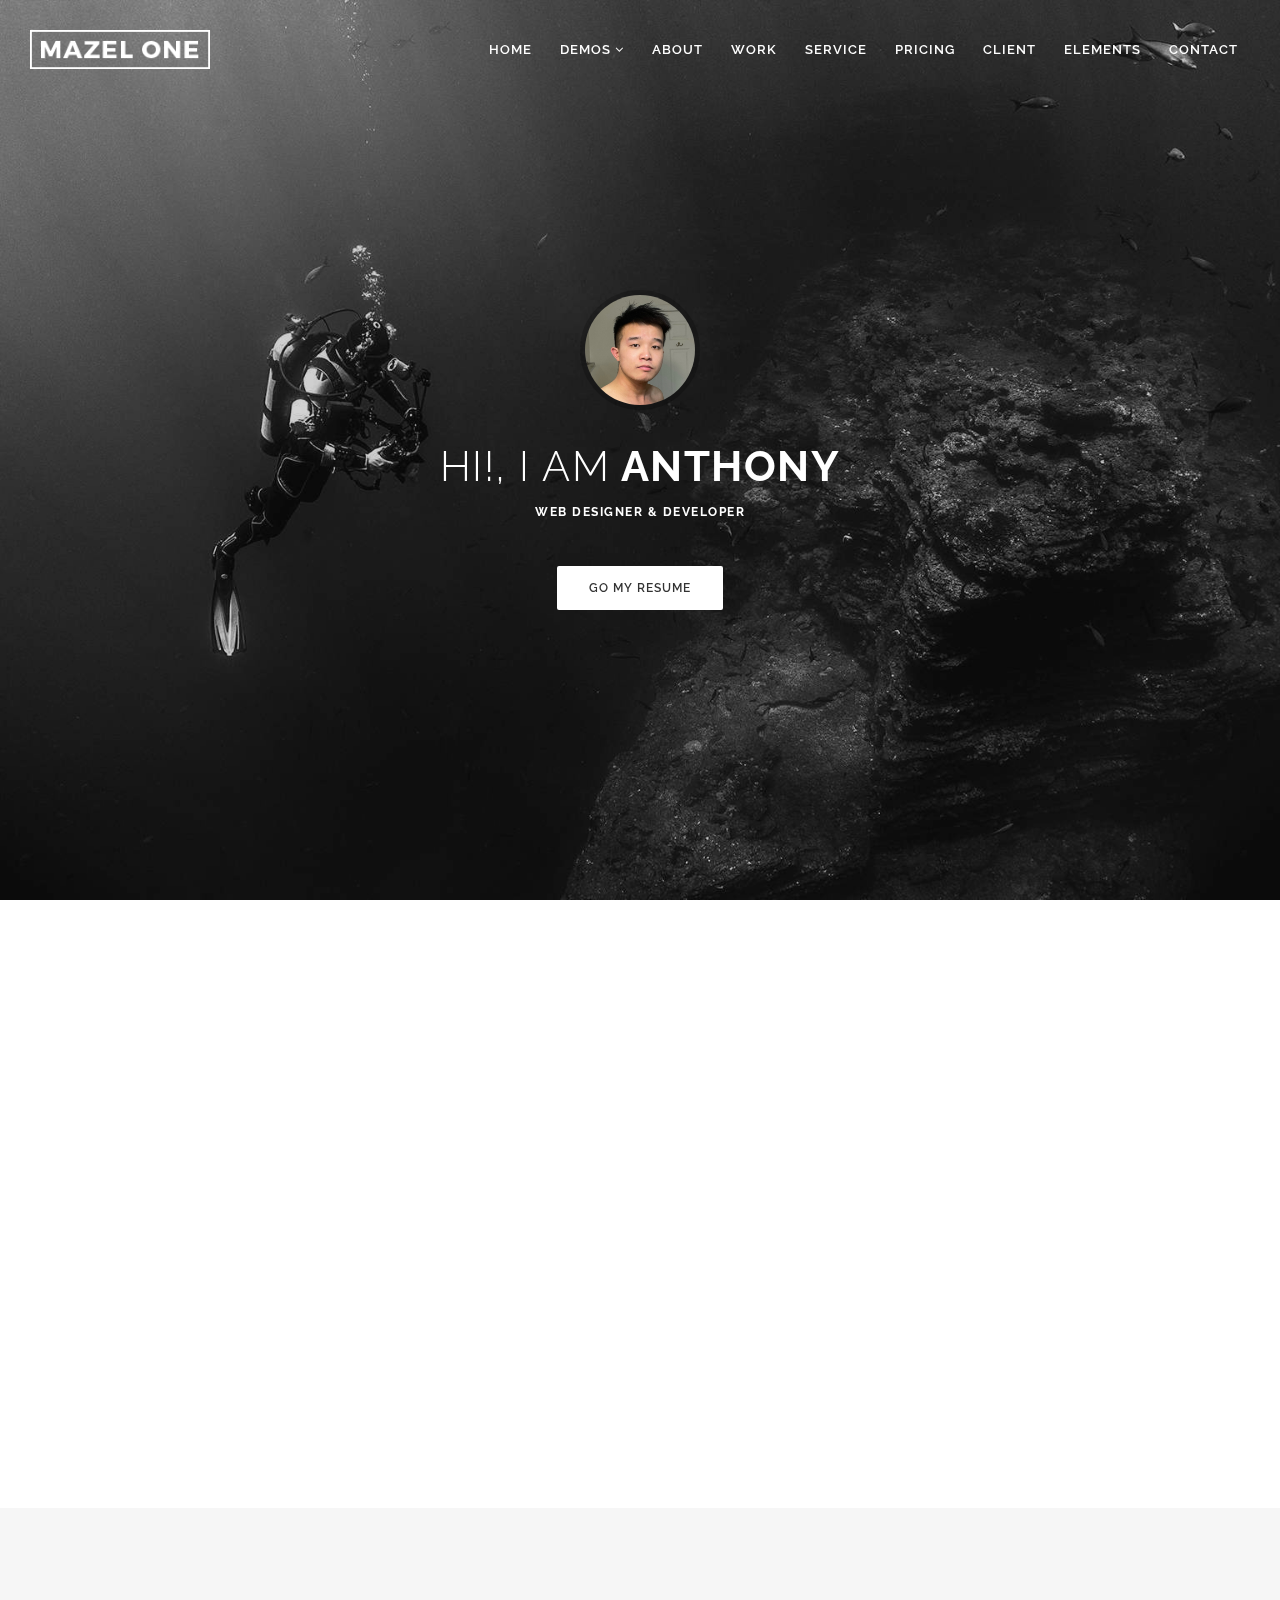
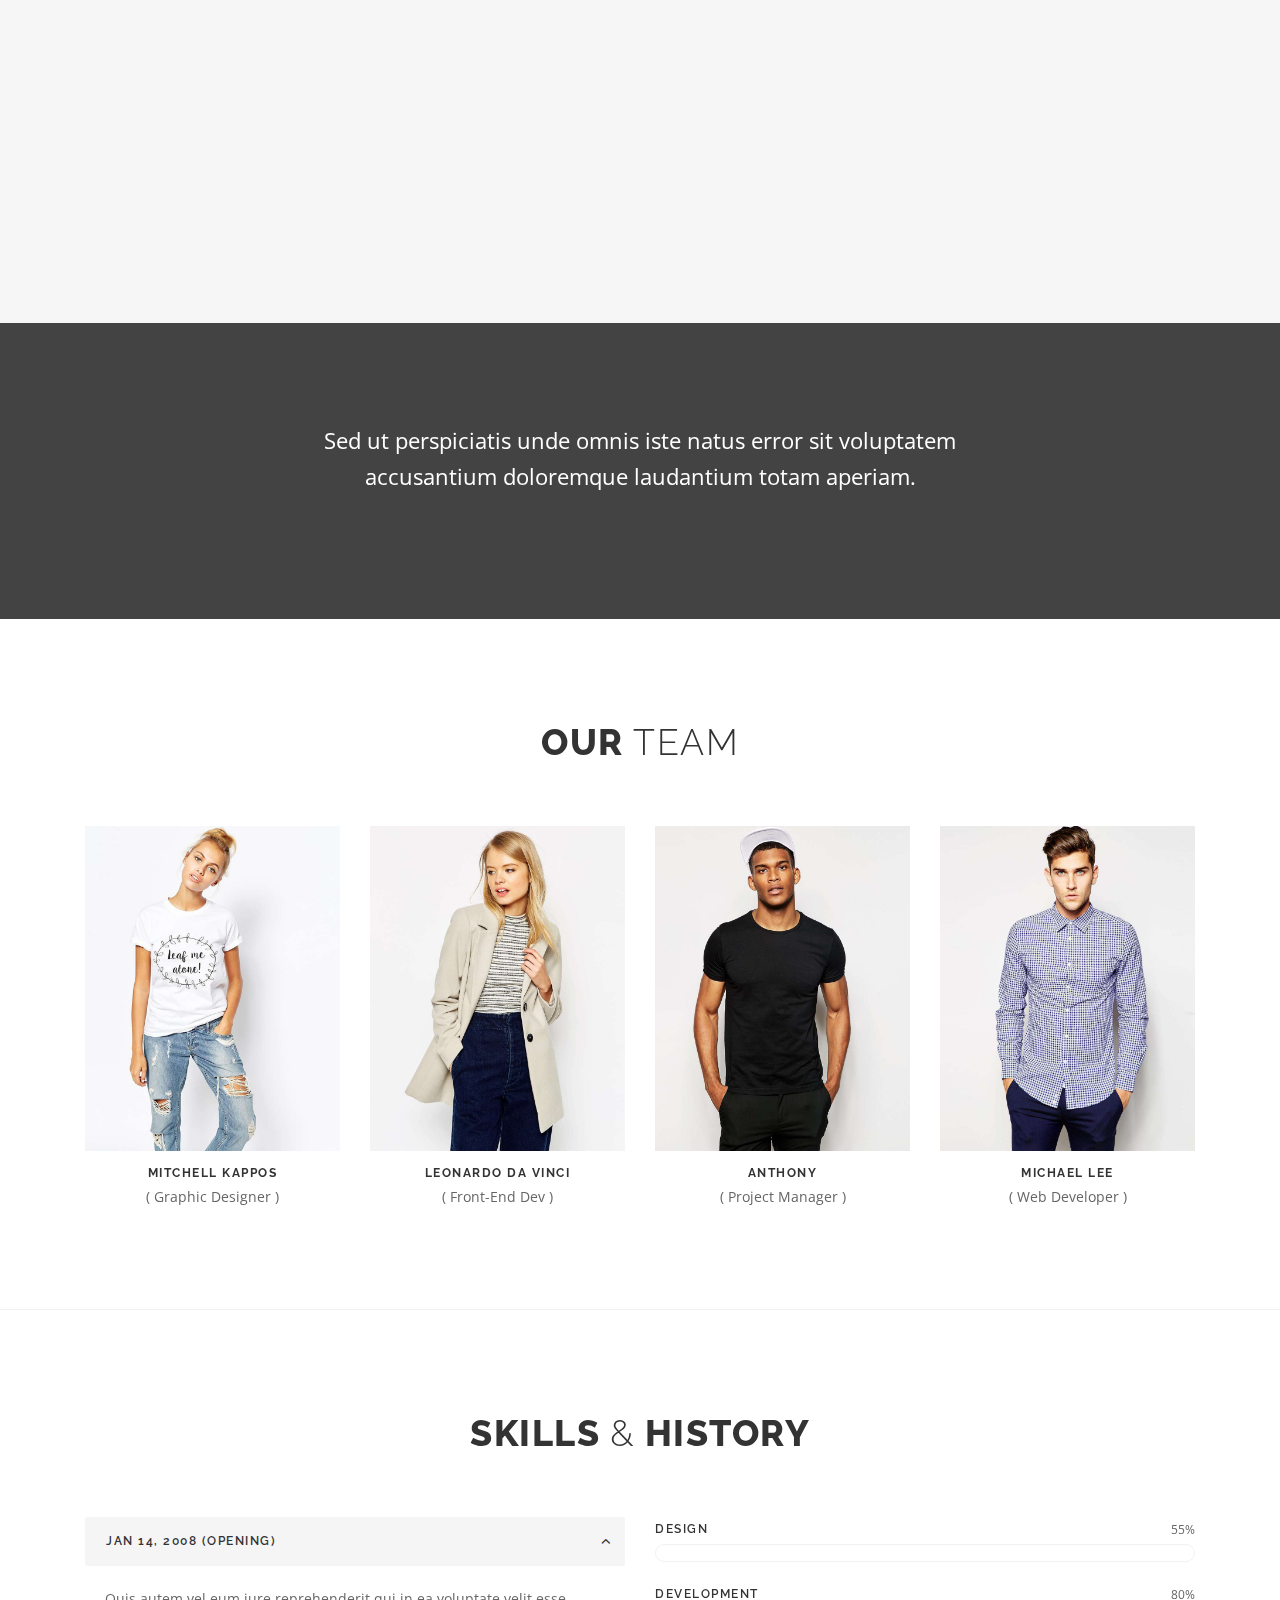
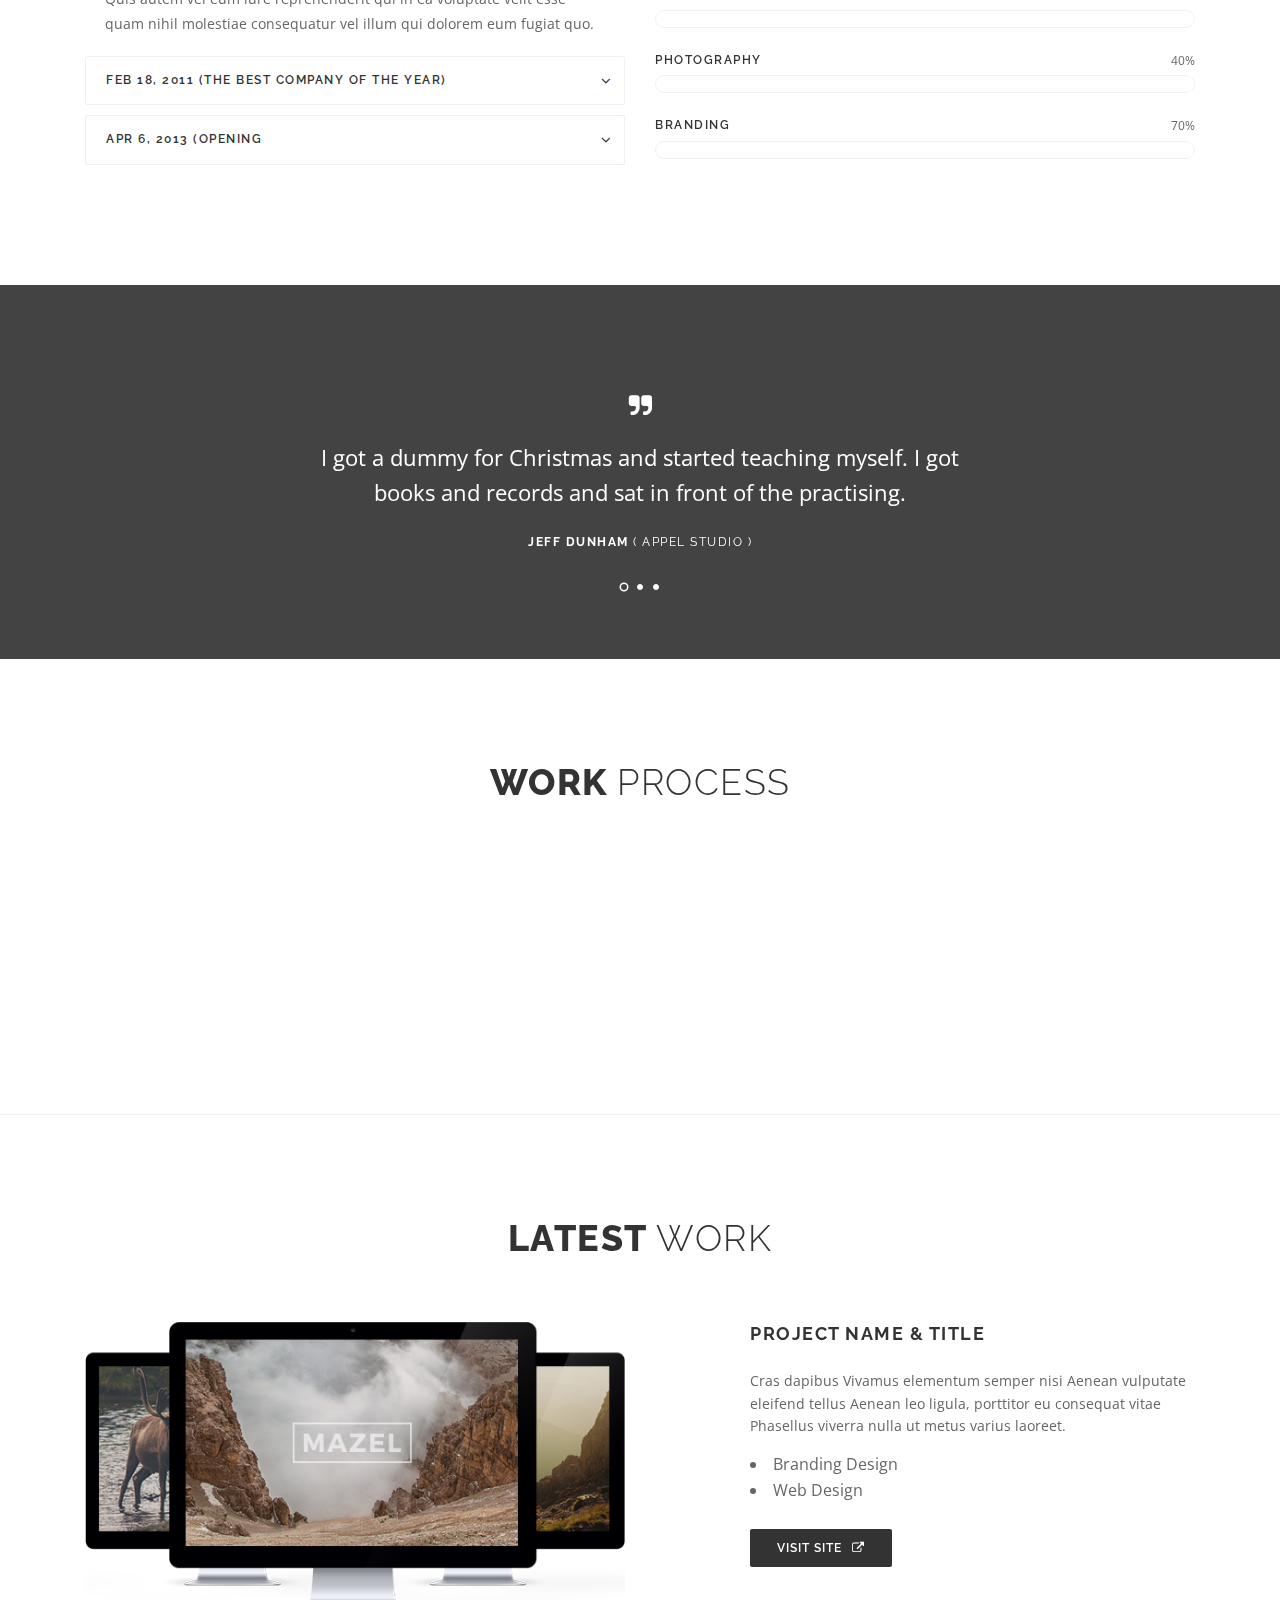
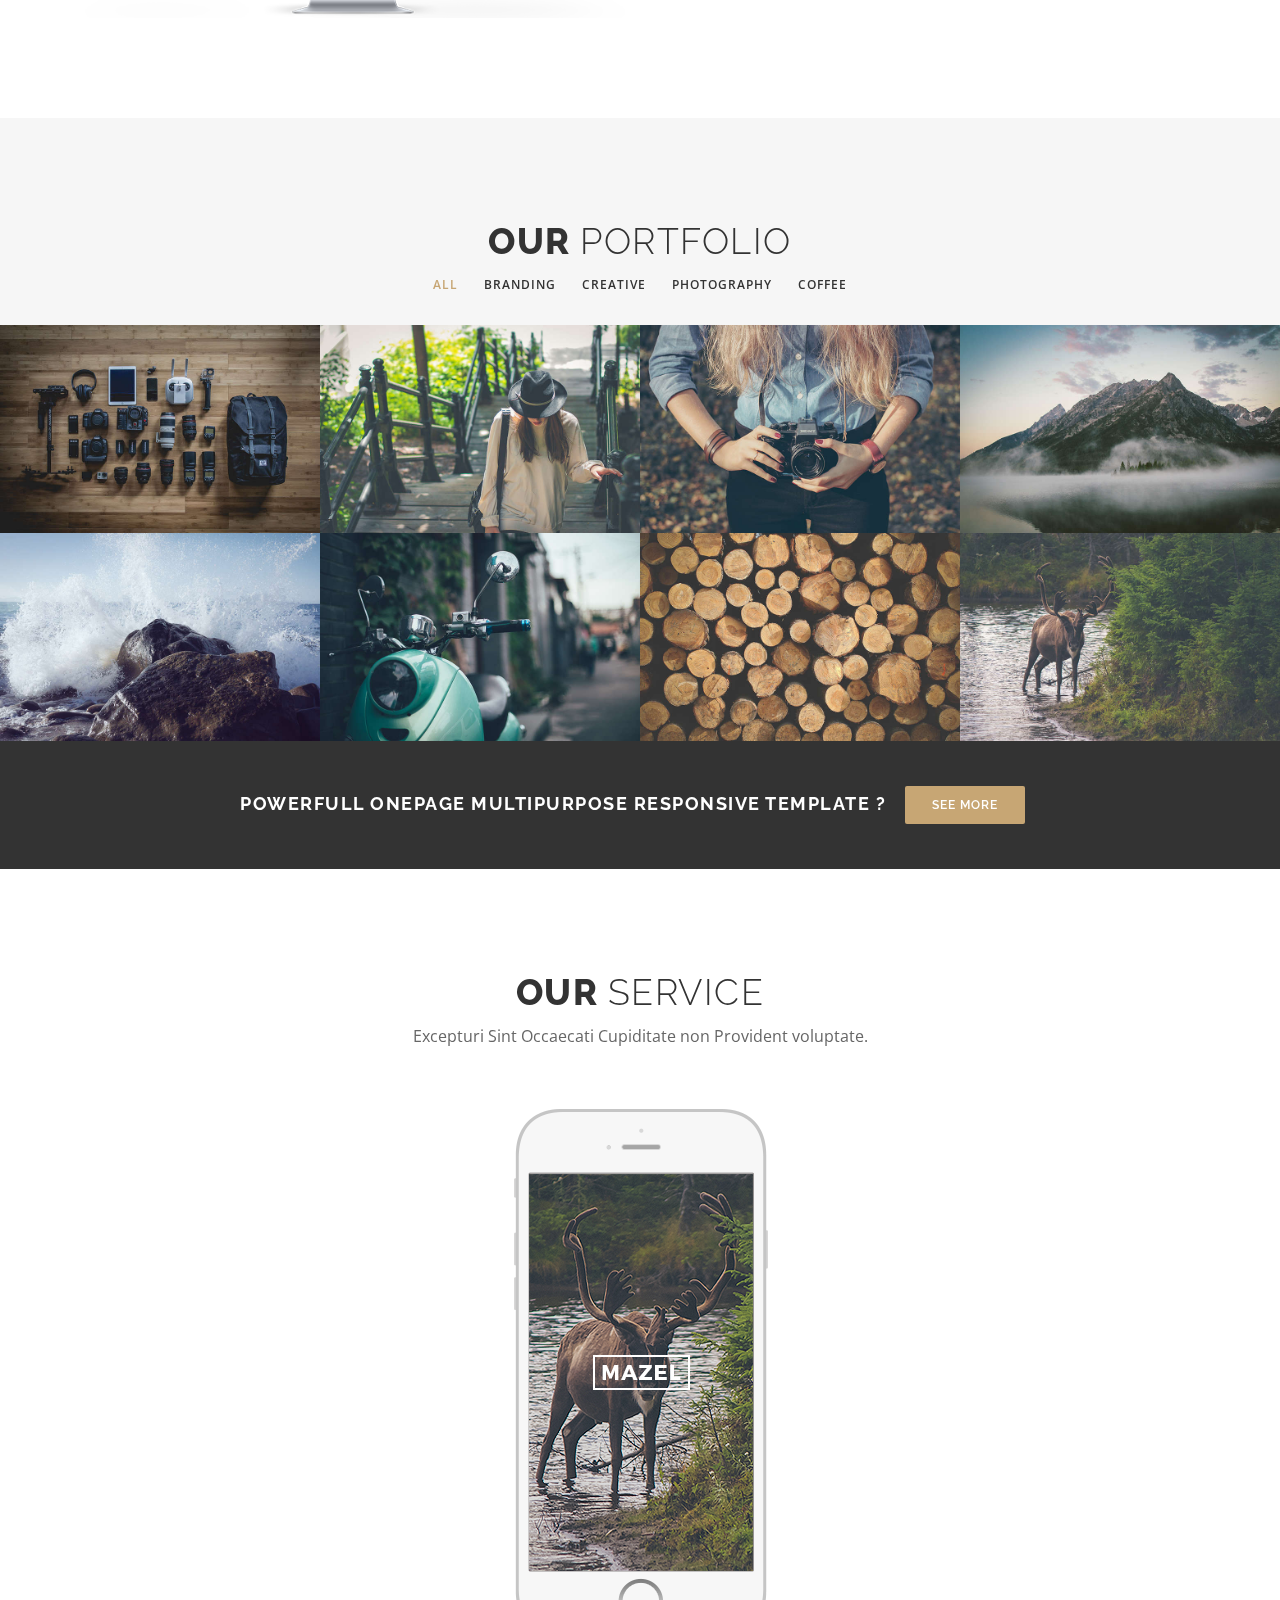
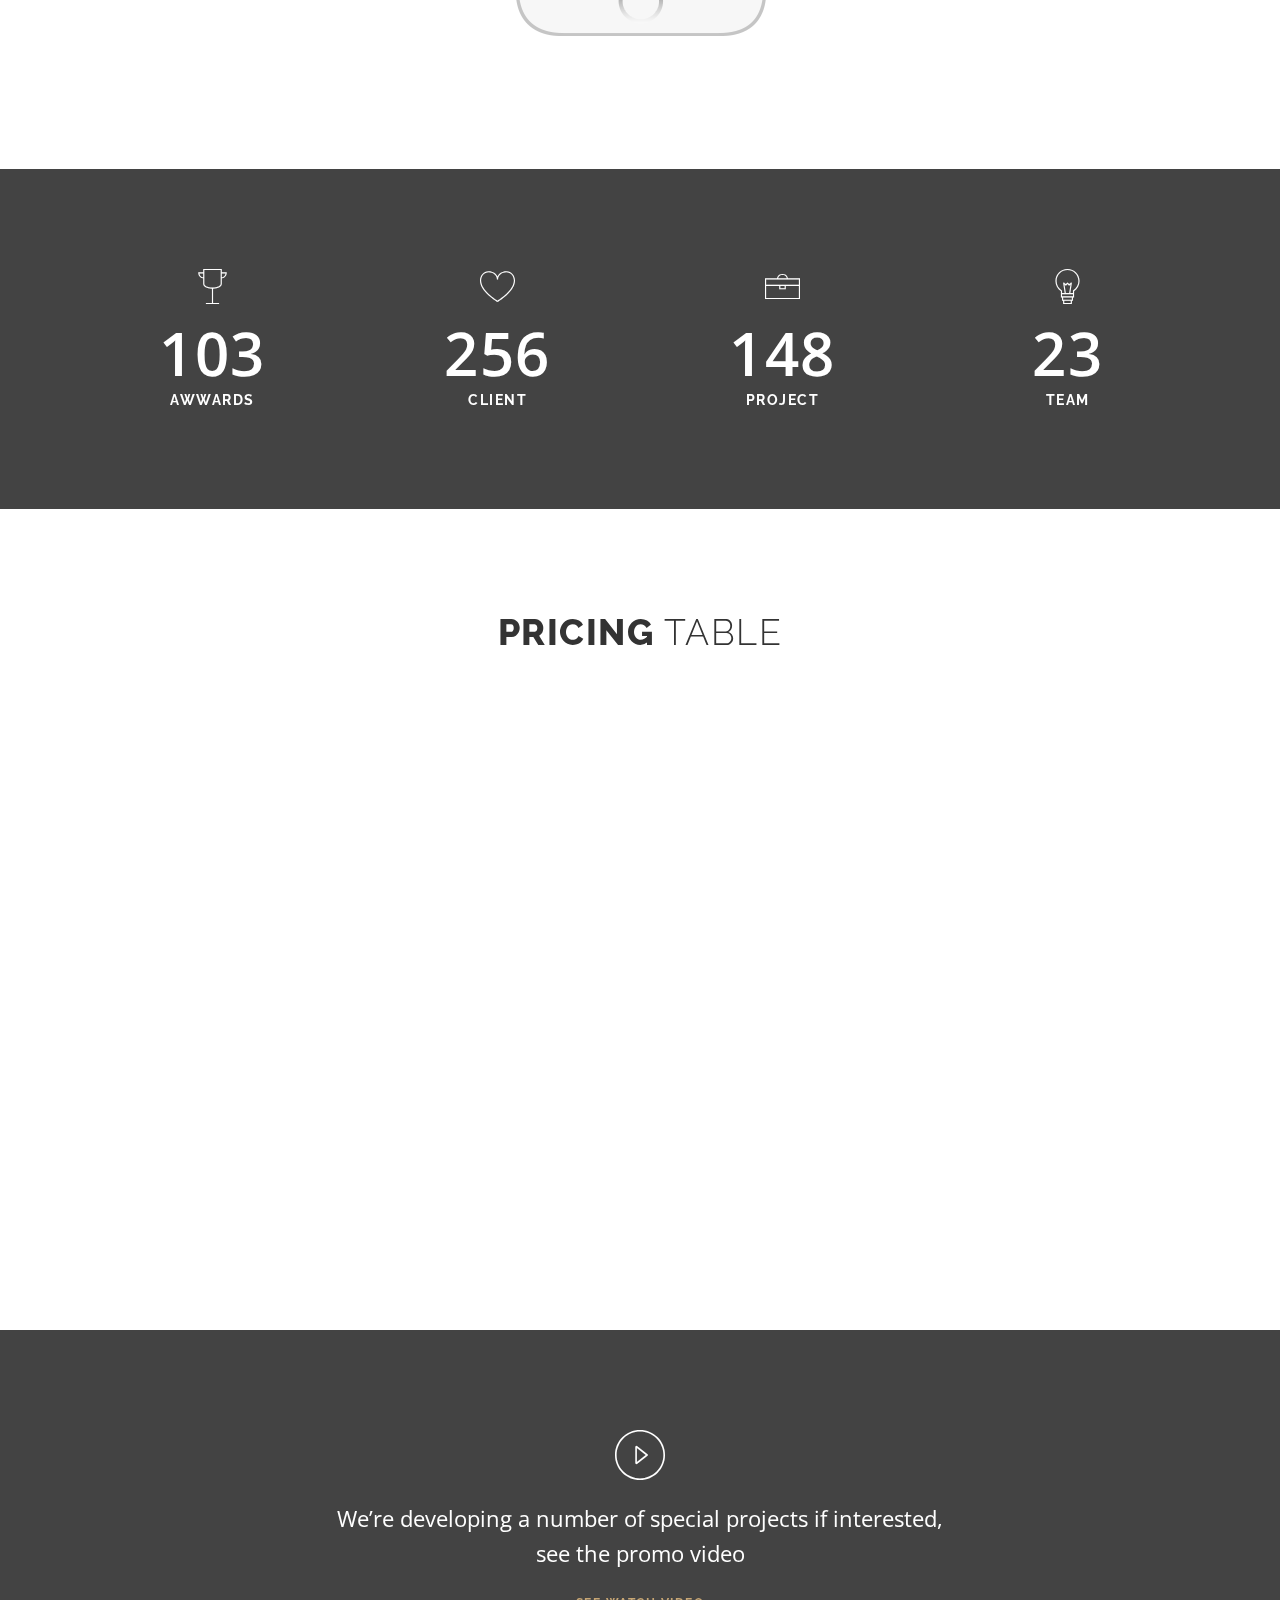
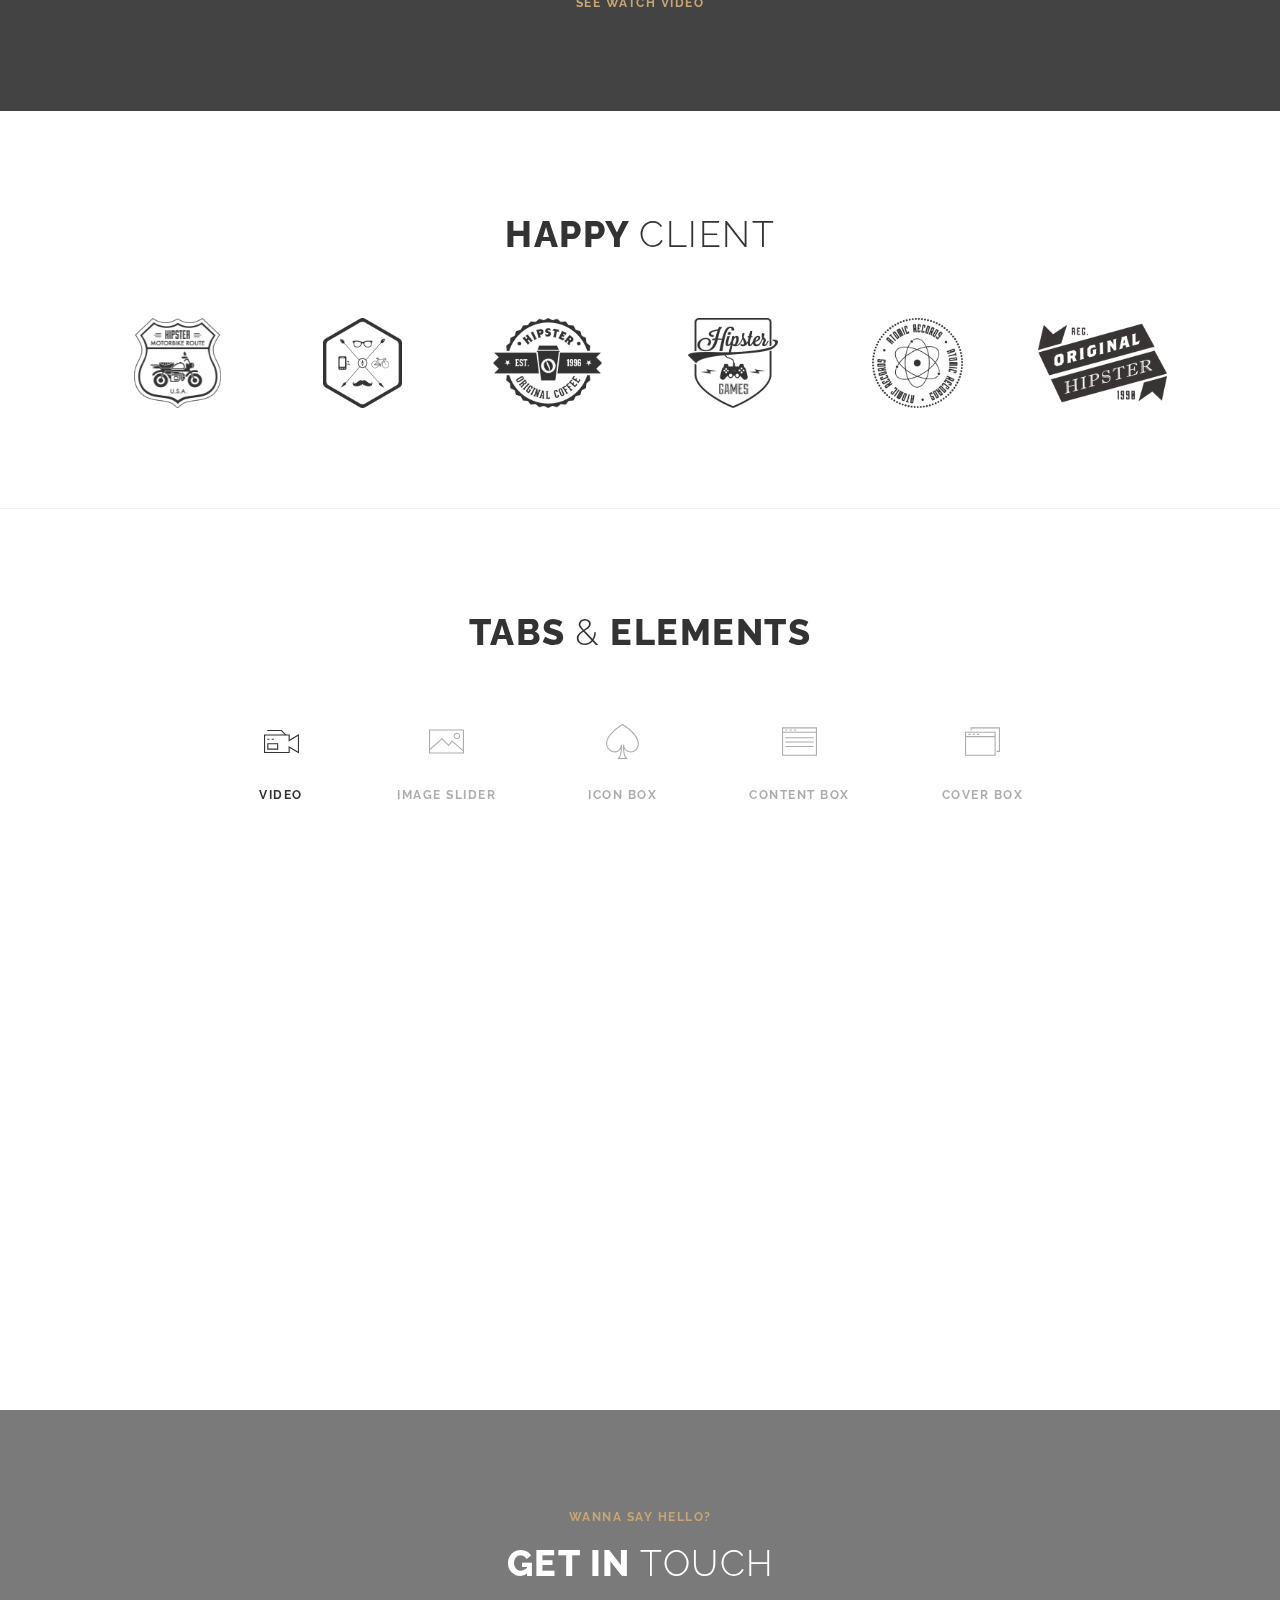
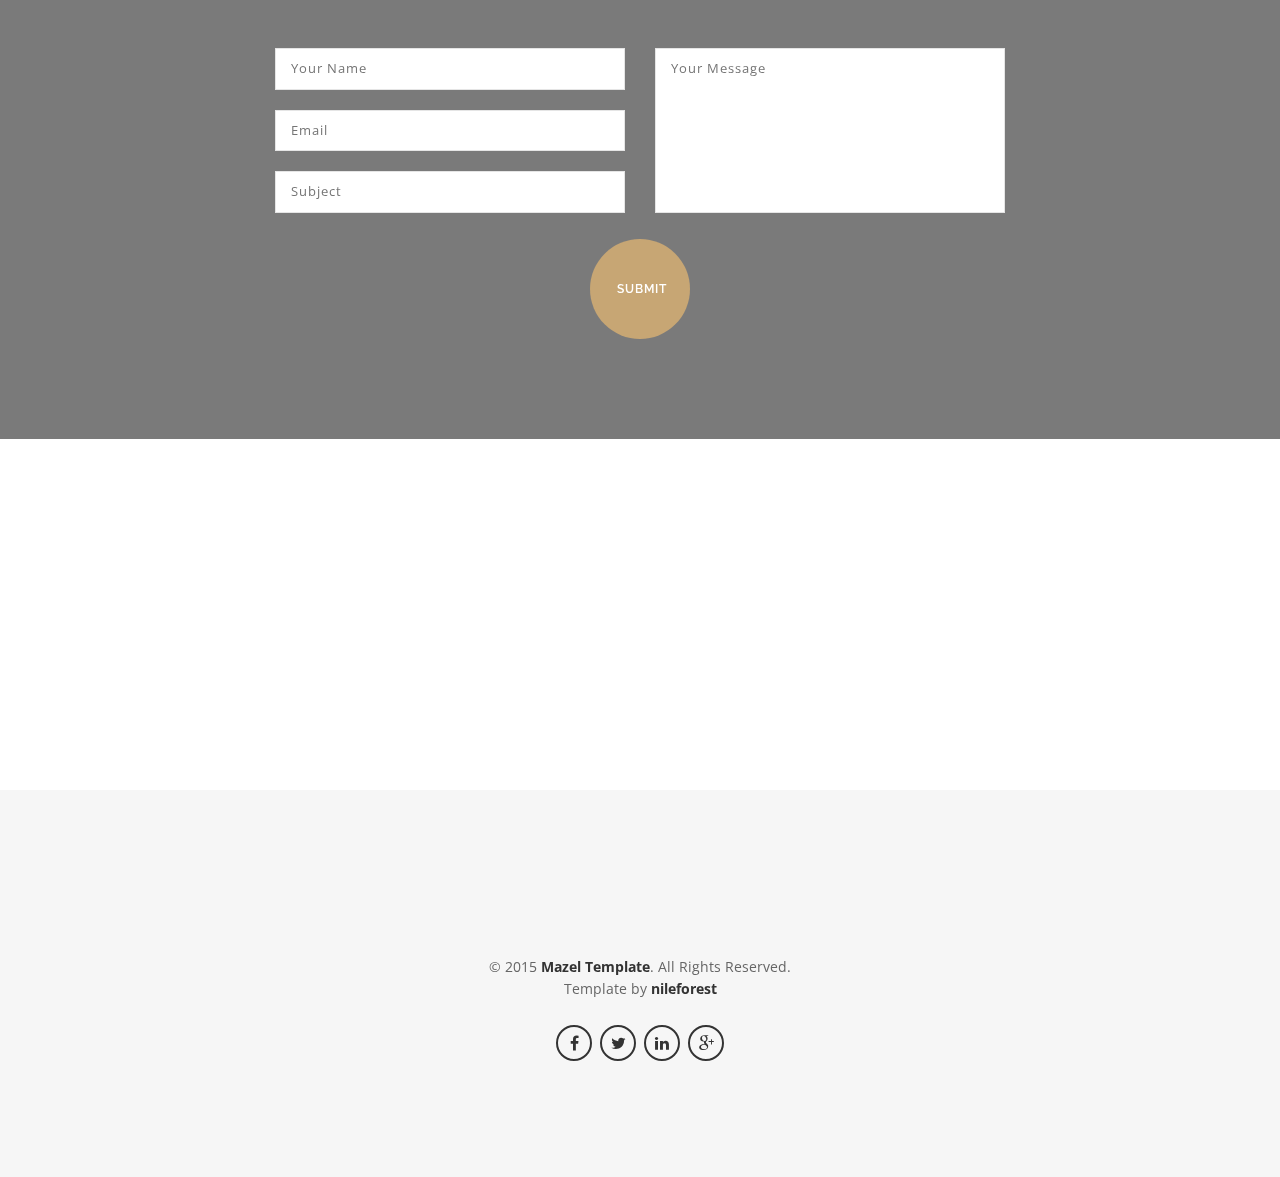
==== commit 9d97038f: "avatar" ====
--- a/index10-bg_slideshow.html
+++ b/index10-bg_slideshow.html
@@ -108,7 +108,7 @@
                                 <div class="intro-img-circle">
                                     <img src="img/avatar01.jpg" alt="avatar01" />
                                 </div>
-                                <h1 class="intro-title mb-10"><span class="text-light">Hi!, I am</span> John Doe</h1>
+                                <h1 class="intro-title mb-10"><span class="text-light">Hi!, I am</span> Anthony</h1>
                                 <h6 class="page-title-alt mb-45">Web Designer & Developer</h6>
                                 <a class="btn btn-lg btn-white scroll-down" href="#Statement1">Go My Resume</a>
                             </div>
@@ -165,10 +165,10 @@
             <!-- End About Section 2 -->
 
             <!-- Statement1 Section -->
-            <section id="Statement1" class="section-padding bg-image overlay-dark dark-bg text-center" data-stellar-background-ratio="0.5" data-background-img="img/full/33.jpg">
+            <section id="Statement1" class="section-padding bg-image overlay-dark dark-bg text-center" data-stellar-background-ratio="0.5" data-background-img="img/full/25.jpg">
                 <div class="container">
                     <p class="max-width-700 lead">Sed ut perspiciatis unde omnis iste natus error sit voluptatem accusantium doloremque laudantium totam aperiam.</p>
-                    <a class="btn btn-md btn-color">Download</a>
+                    <!-- <a class="btn btn-md btn-color">Download</a> -->
                 </div>
             </section>
             <!-- End Statement1 Section -->
@@ -239,7 +239,7 @@
                                         <img src="img/team/07.jpg" alt="" />
                                         <div class="team-item-detail">
                                             <div class="team-item-detail-inner light-color">
-                                                <h5>John Doe</h5>
+                                                <h5>Anthony</h5>
                                                 <p>To portal for some of the world's most high-value net.</p>
                                                 <ul class="social">
                                                     <li><a href="https://www.facebook.com/" target="_blank"><i class="fa fa-facebook"></i></a></li>
@@ -252,7 +252,7 @@
                                         </div>
                                     </div>
                                     <div class="team-item-info">
-                                        <h6>John Doe</h6>
+                                        <h6>Anthony</h6>
                                         <p class="">( Project Manager )</p>
                                     </div>
                                 </div>
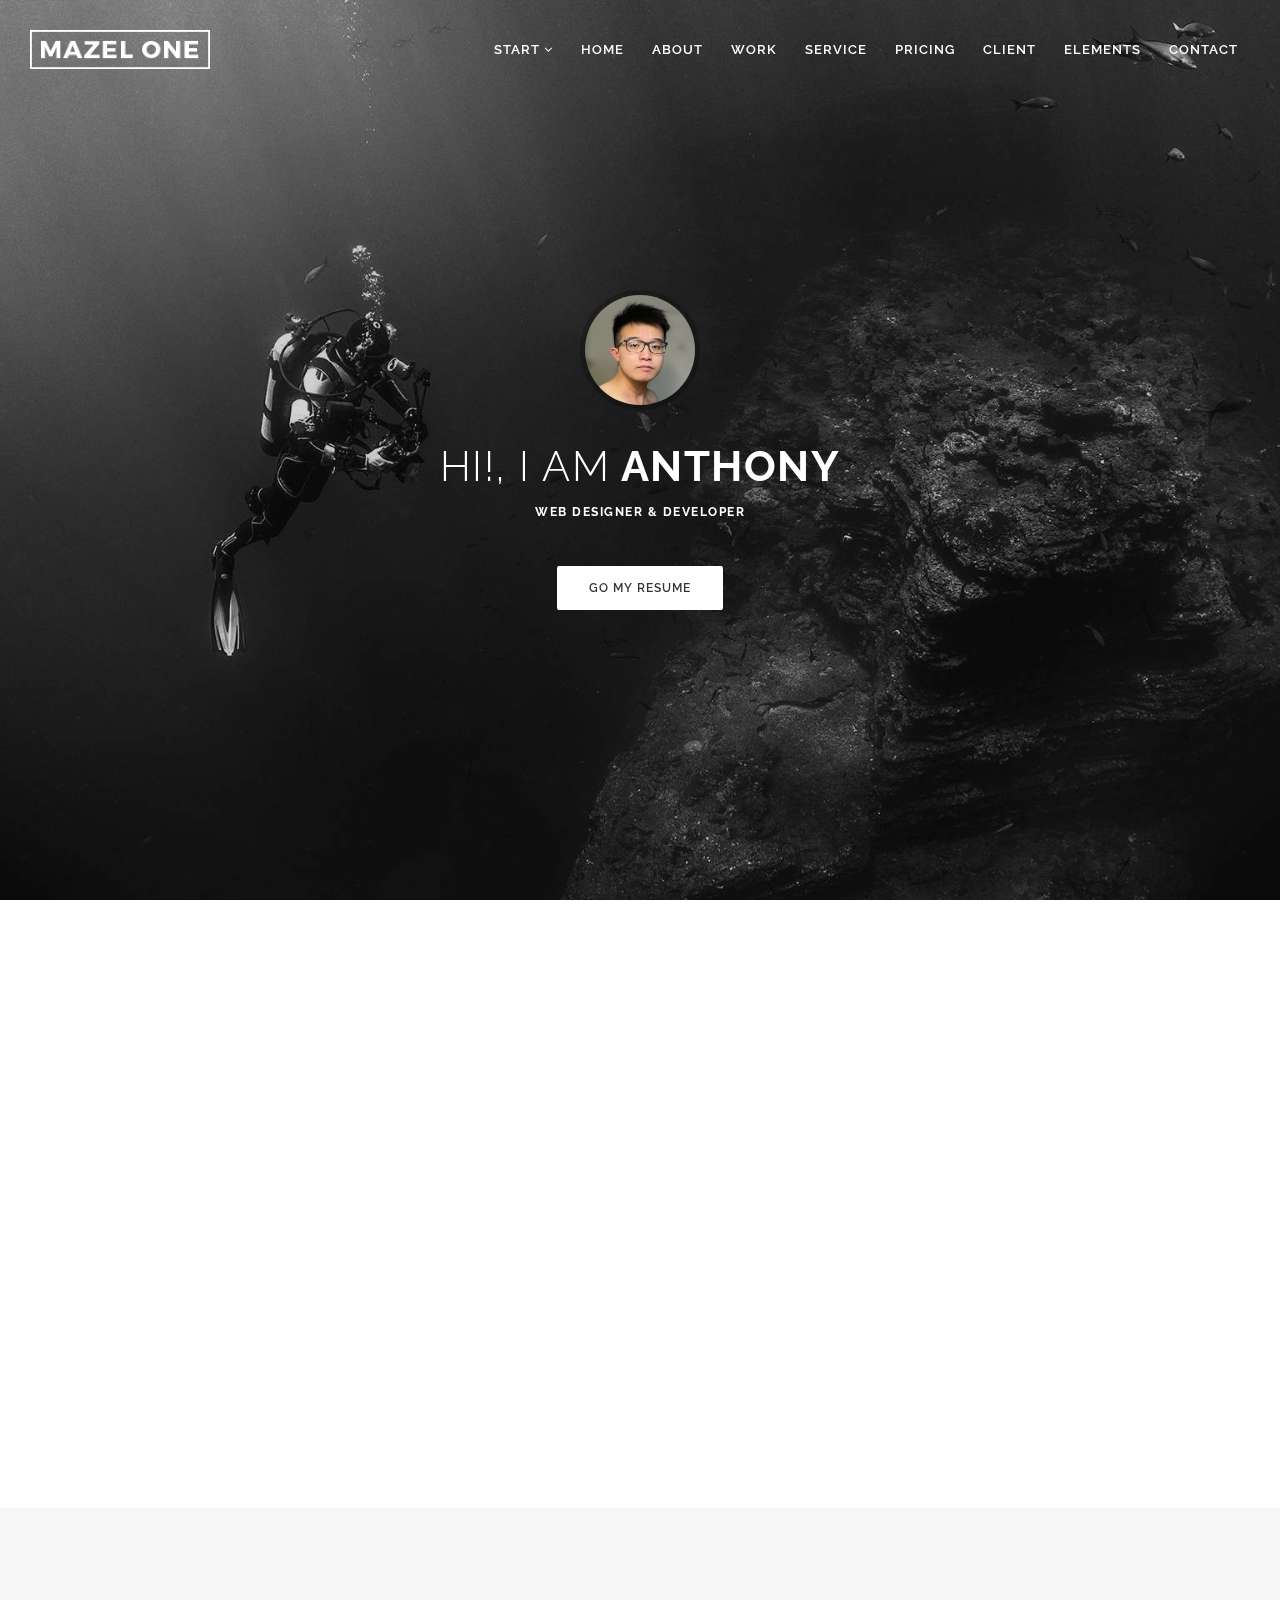
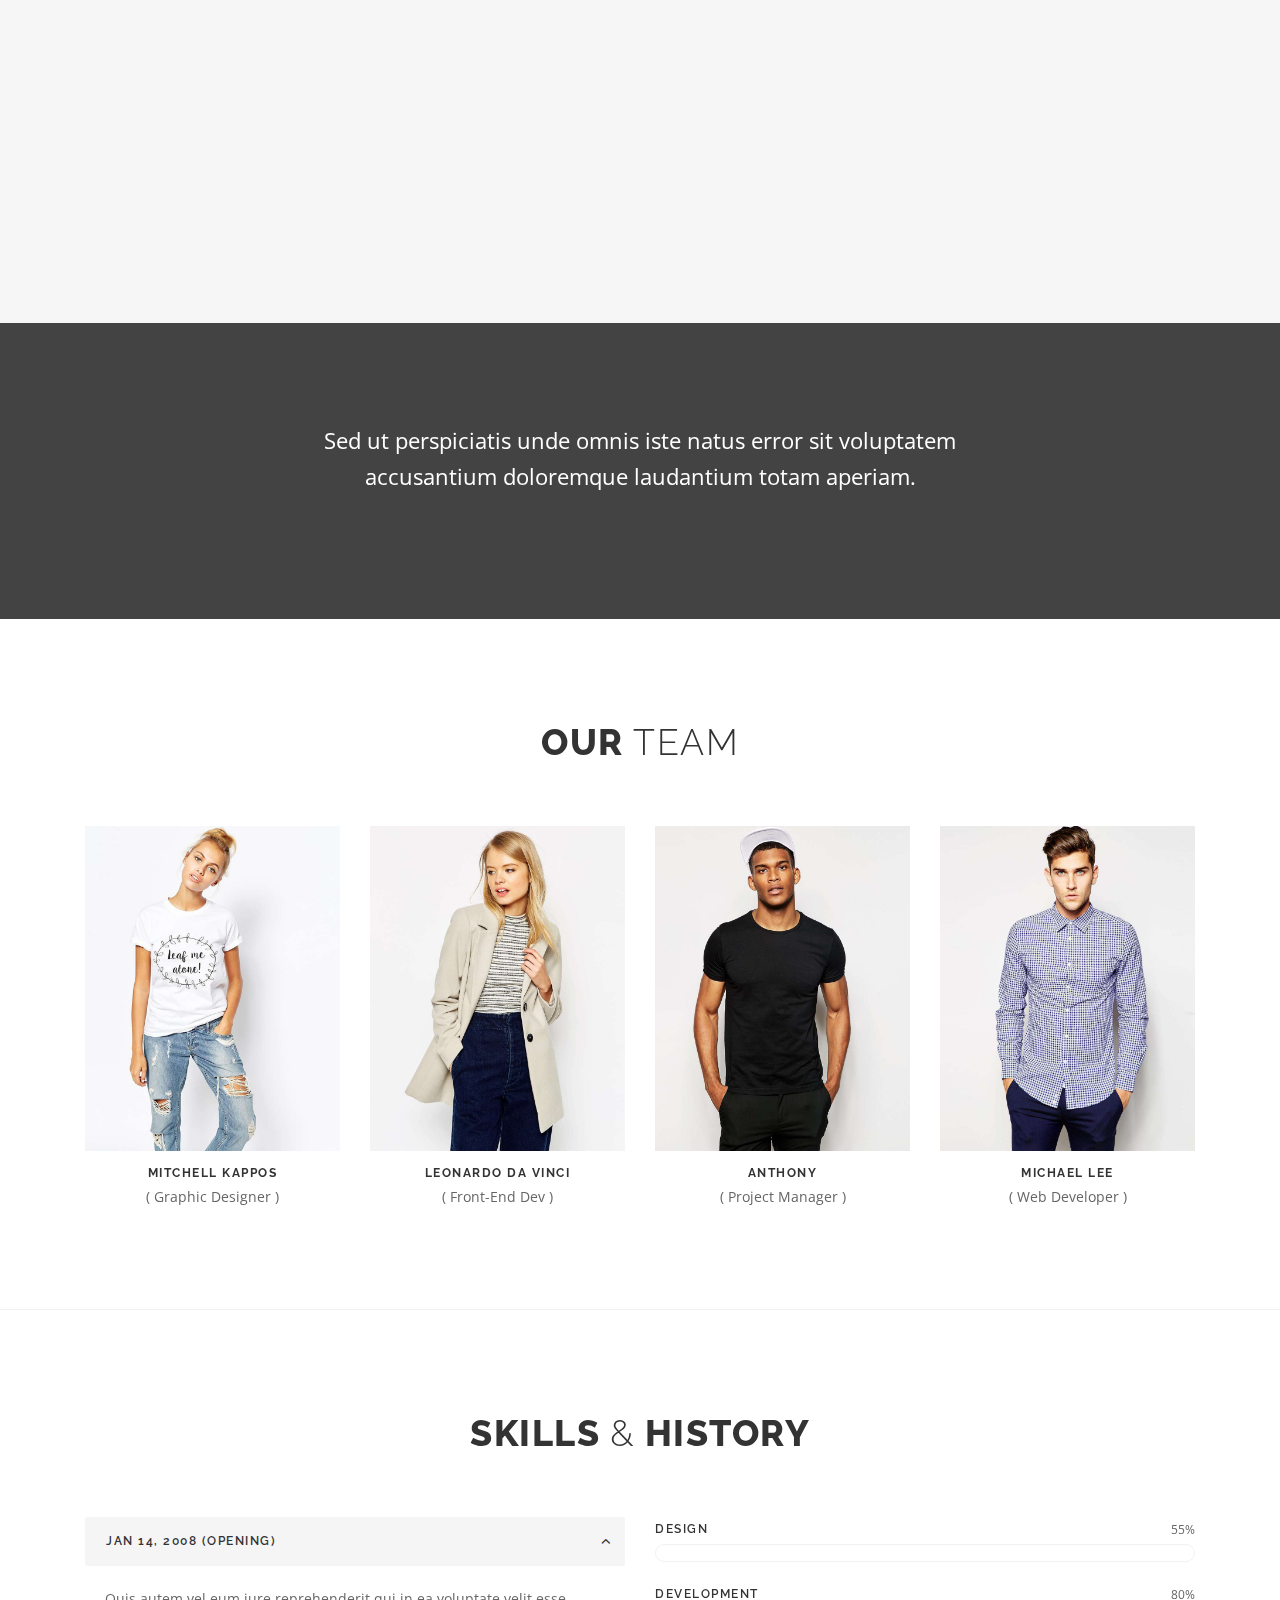
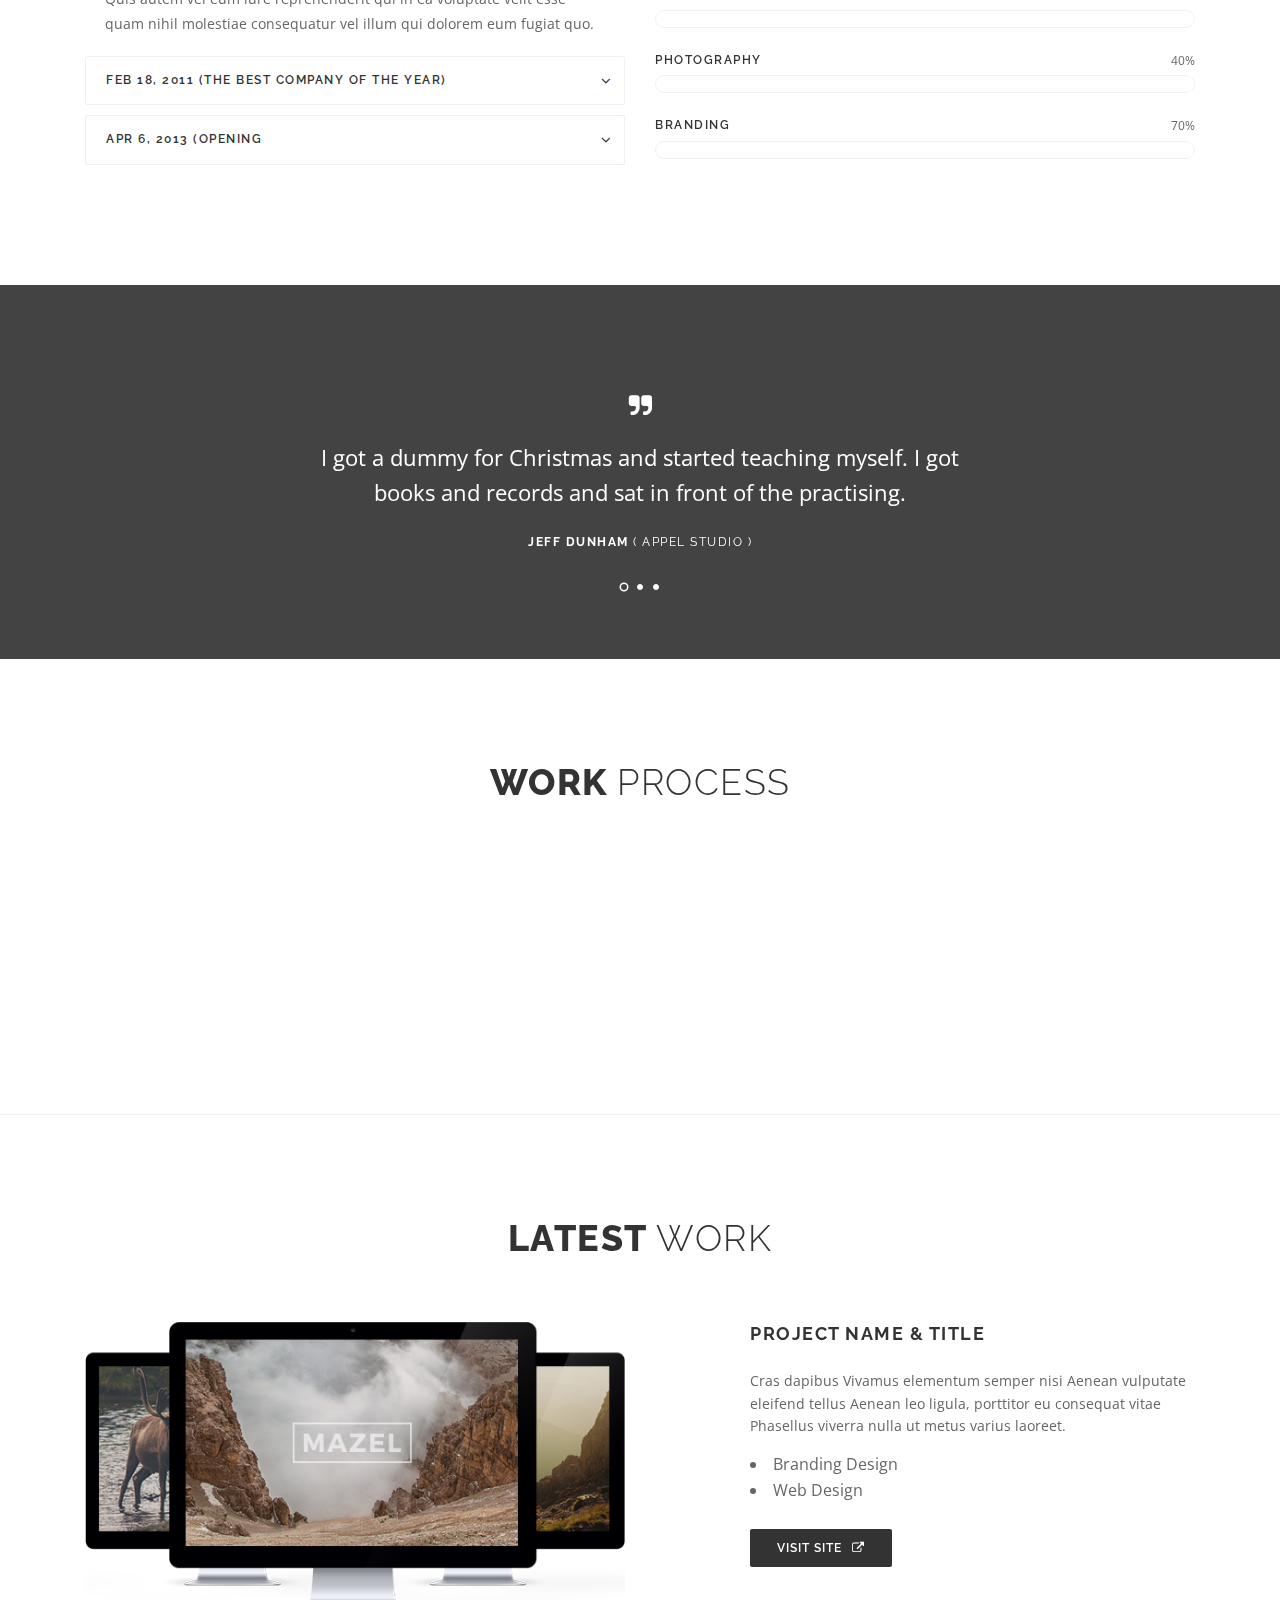
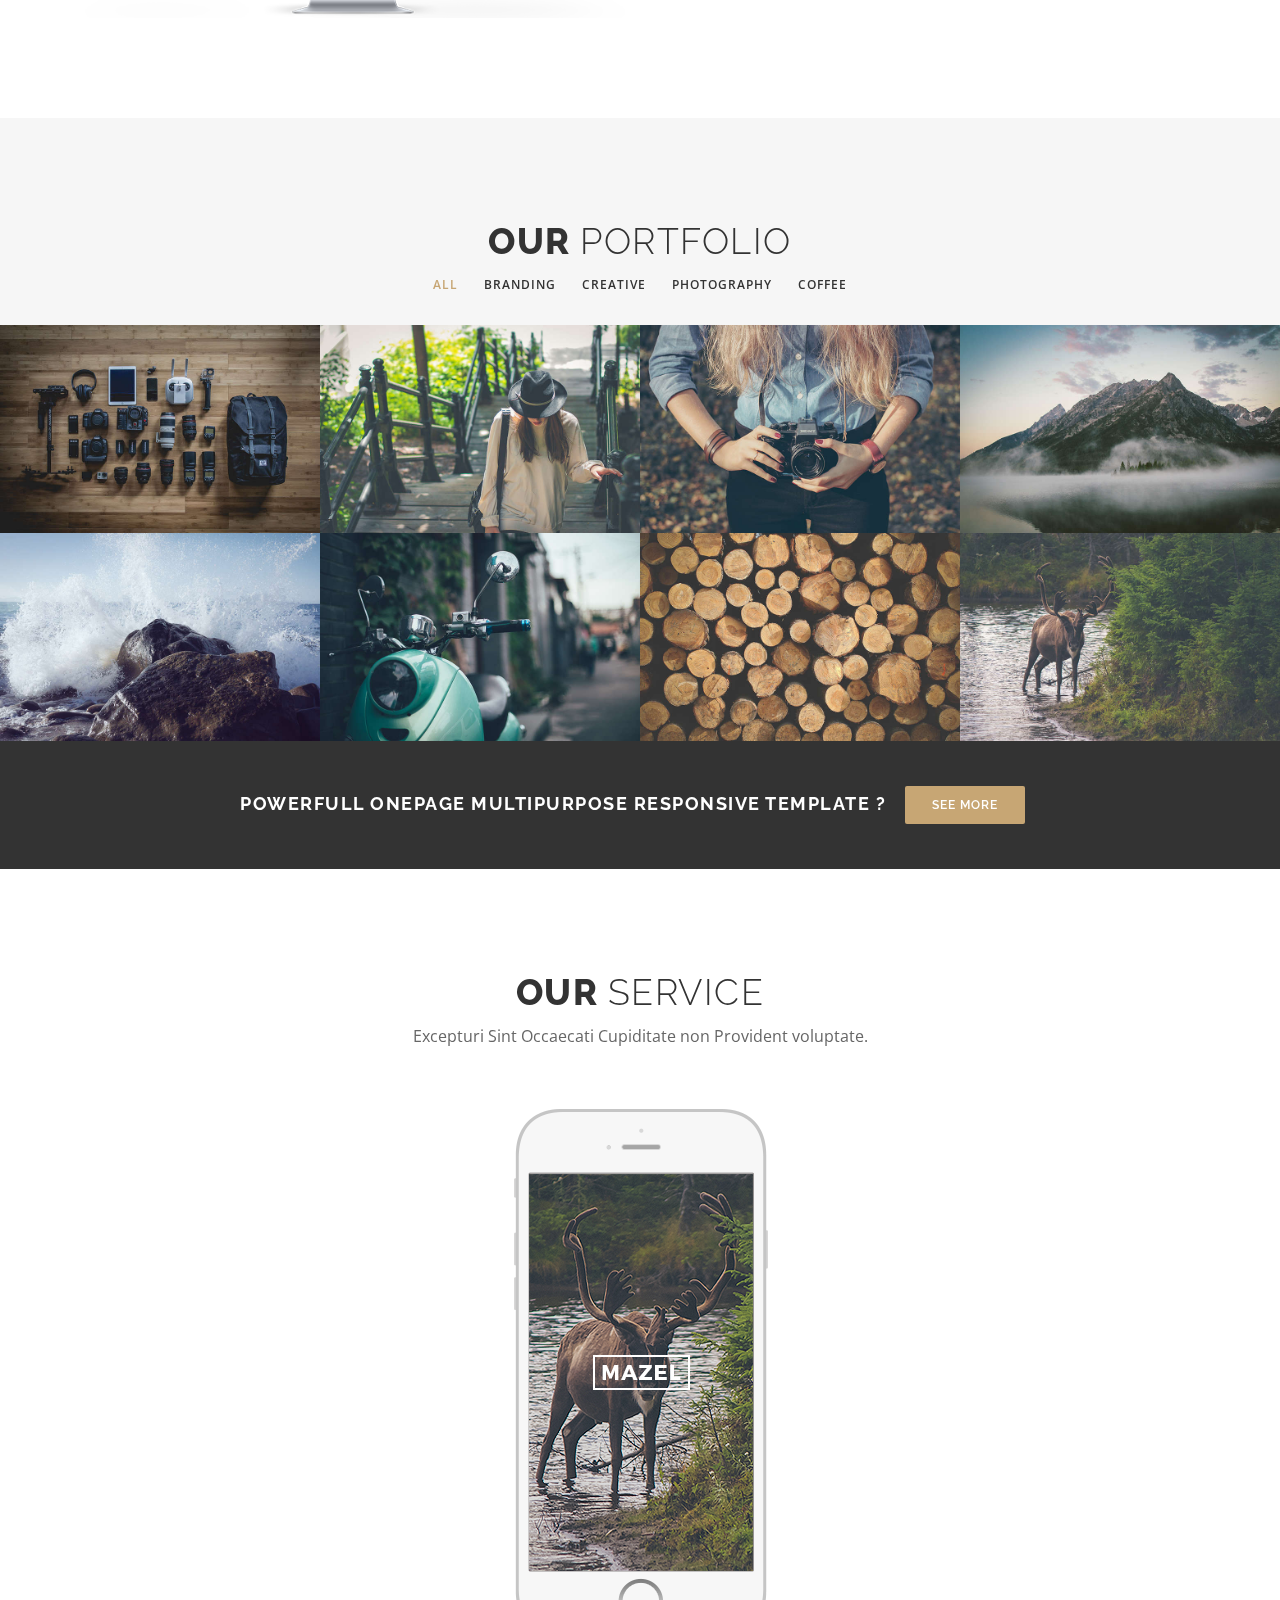
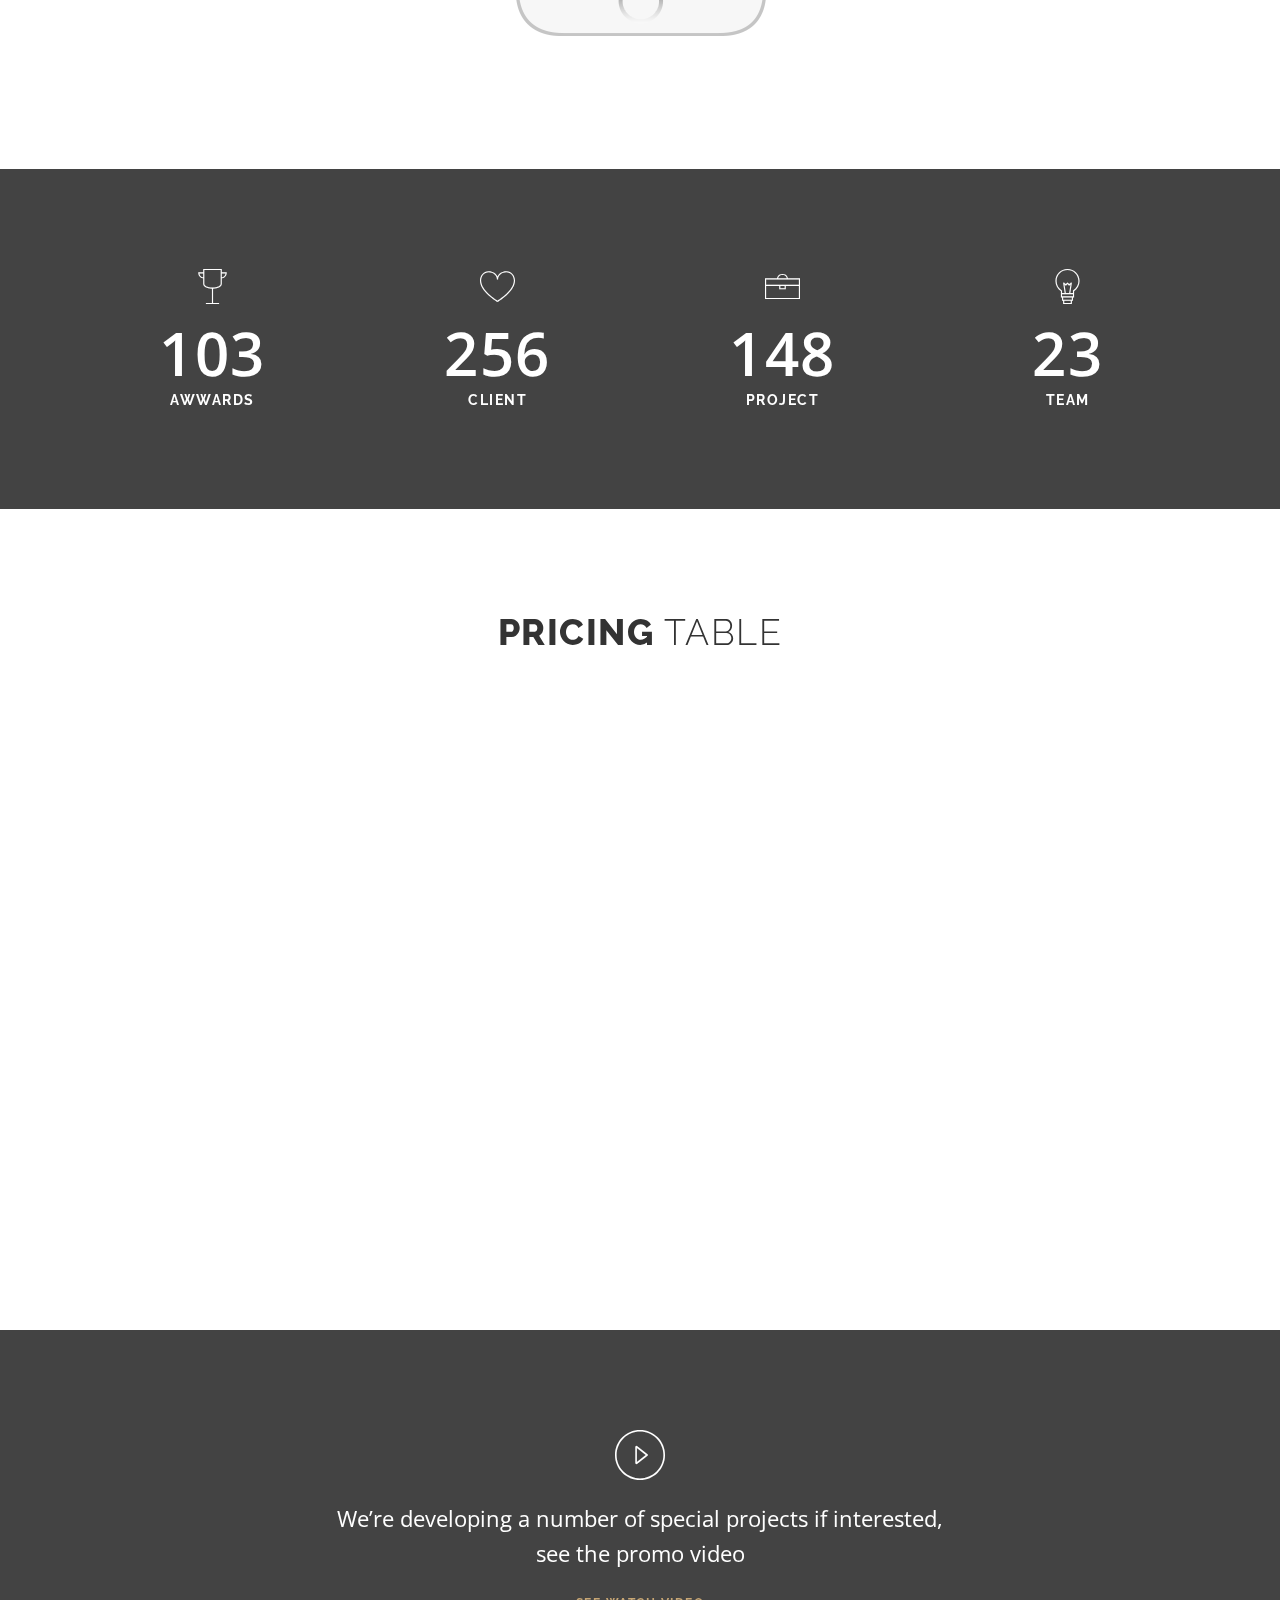
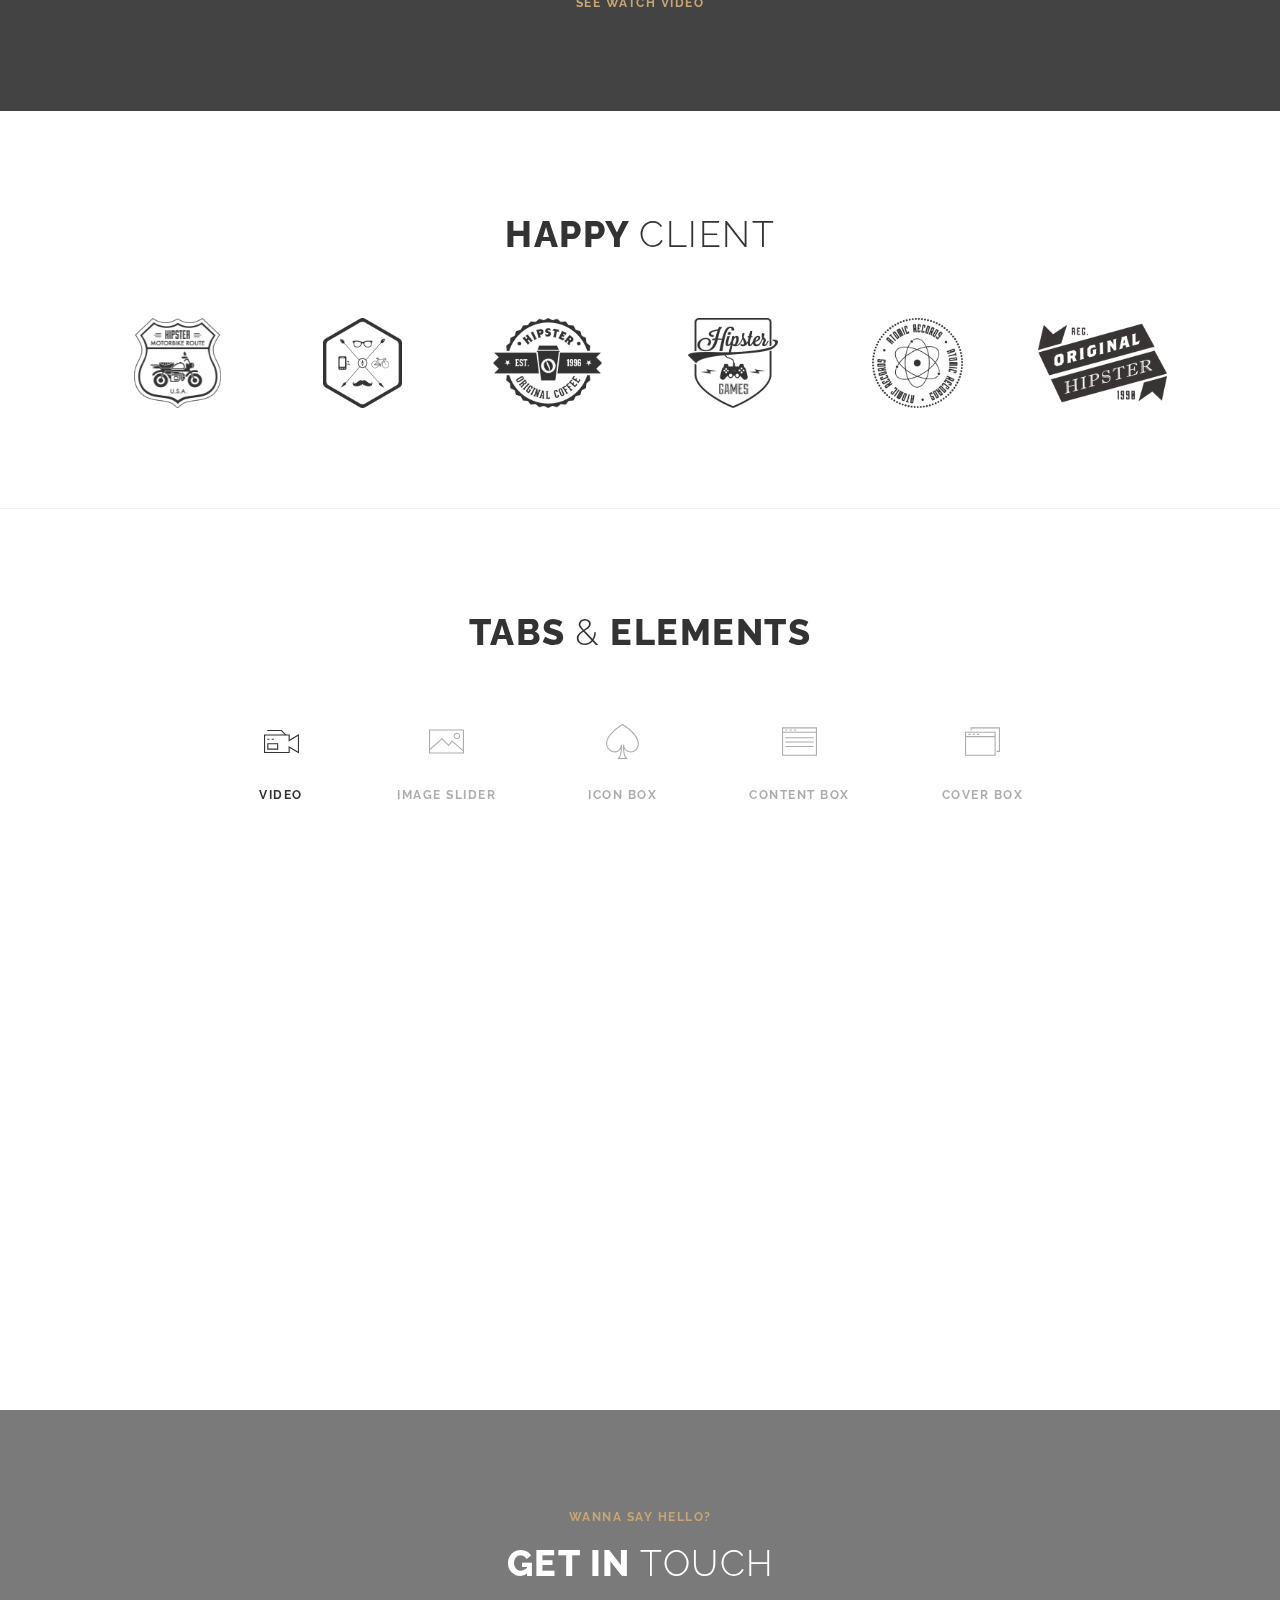
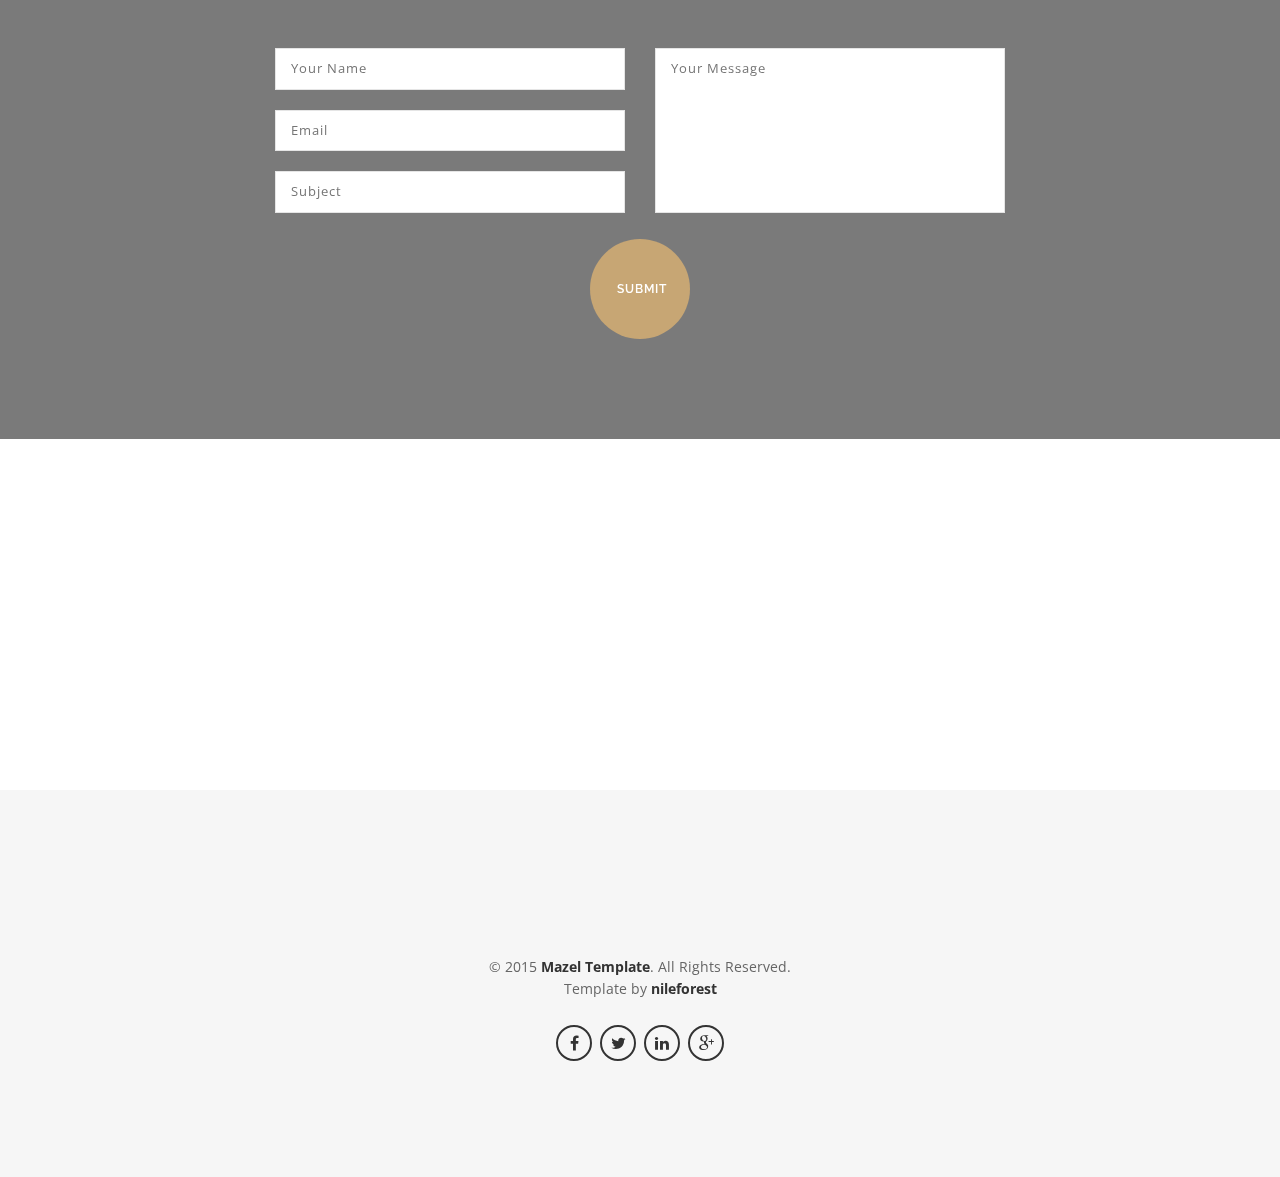
==== commit 612881d2: "pic" ====
--- a/index10-bg_slideshow.html
+++ b/index10-bg_slideshow.html
@@ -55,9 +55,9 @@
                     <!-- Navigation Menu -->
                     <div class="nav-menu singlepage-nav">
                         <ul class="nav-menu-inner">
-                            <li><a href="#intro">Home</a></li>
+                            
                             <li>
-                                <a href="#" class="menu-has-sub">Demos <i class="fa fa-angle-down"></i></a>
+                                <a href="#" class="menu-has-sub">Start <i class="fa fa-angle-down"></i></a>
                                 <ul class="sub-dropdown dropdown">
                                     <li><a class="nav-external" href="index.html">Home - Main</a></li>
                                     <li><a class="nav-external" href="index2-slider_vertical.html">Home - Vertical Slider</a></li>
@@ -83,6 +83,7 @@
 
                                 </ul>
                             </li>
+                            <li><a href="#intro">Home</a></li>
                             <li><a href="#about">About</a></li>
                             <li><a href="#latest-work">Work</a></li>
                             <li><a href="#service">Service</a></li>
--- a/css/style.css
+++ b/css/style.css
@@ -150,8 +150,11 @@
 }
 
 .bg-cover-section, .small-bg-cover-section {
+
     background-size: cover;
     background-position: top center;
+
+    
 }
 
 .dark-bg h1, .dark-bg h2, .dark-bg h3, .dark-bg h4, .dark-bg h5, .dark-bg h6,
@@ -162,19 +165,319 @@
     color: #fff;
 }
 
-.bg-image {
+
+
+
+
+.bg-image, .bg-image-highres {
+    position: center center;
+    background-repeat: no-repeat;
+    background-attachment: fixed;
+  }
+  
+  .bg-image::before, .bg-image-highres::before {
+    content: "";
+    position: fixed;
+    top: 0;
+    left: 0;
+    width: 100%;
+    height: 100%;
     background-position: center center;
     background-repeat: no-repeat;
+    z-index: -1;
+  }
+  
+  .bg-image::before {
+    background-size: cover;
+  }
+  
+  .bg-image-highres::before {
+    background-size: contain;
+  }
+  
+
+
+
+
+
+
+
+
+
+   /* html, body {
+    height: 100%;
+    width: 100%;
+    margin: 0;
+    padding: 0;
+  }
+  
+  .bg-image, .bg-image-highres {
+    position: fixed;
+    top: 0;
+    left: 0;
+    width: 100%;
+    height: 100%;
+    background-position: center center;
+    background-repeat: no-repeat;
+    z-index: -1;
+  }
+  
+  .bg-image {
     background-size: cover;
     background-attachment: fixed;
-}
+  }
+  
+  .bg-image-highres {
+    background-size: contain;
+  } */
+  
+
+
+
+
+
+
+
+
+
+
+
+
+
+
+
+
+
+
+/* For iPad Pro Max in landscape */
+/* @media screen and (min-device-width: 2048px) and (max-device-width: 2732px) and (orientation: landscape) {
+    .bg-image::before {
+        background-size: contain;
+        -webkit-background-size: contain;
+        background-repeat: no-repeat;
+    }
+} */
+
+/* For iPad Pro Max in portrait */
+/* @media screen and (min-device-width: 2048px) and (max-device-width: 2732px) and (orientation: portrait) {
+    .bg-image::before {
+        background-size: contain;
+        -webkit-background-size: contain;
+        background-repeat: no-repeat;
+    }
+} */
+
+
+
+
+
+
+/* iPhone X, XS, 11 Pro, 12 Mini */
+/* @media screen and (min-device-width: 375px) and (max-device-width: 812px) and (-webkit-min-device-pixel-ratio: 3) {
+    .bg-image::before {
+        background-size: 100%;
+        -webkit-background-size: 100%;
+        background-repeat: no-repeat;
+    }
+} */
+
+/* iPhone XR, 11, 12, 13 */
+/* @media screen and (min-device-width: 414px) and (max-device-width: 896px) and (-webkit-min-device-pixel-ratio: 2) {
+    .bg-image::before {
+        background-size: contain;
+        -webkit-background-size: contain;
+        background-repeat: no-repeat;
+    }
+} */
+
+/* iPhone XS Max, 11 Pro Max, 12 Pro Max, 13 Pro Max */
+/* @media screen and (min-device-width: 414px) and (max-device-width: 896px) and (-webkit-min-device-pixel-ratio: 3) {
+    .bg-image::before {
+        background-size: contain;
+        -webkit-background-size: contain;
+        background-repeat: no-repeat;
+    }
+} */
+
+/* iPad Mini, Mini 2, Mini 3, Mini 4, Mini 5 */
+/* @media screen and (min-device-width: 768px) and (max-device-width: 1024px) and (-webkit-min-device-pixel-ratio: 2) {
+    .bg-image::before {
+        background-size: 100%;
+        -webkit-background-size: 100%;
+        background-repeat: no-repeat;
+    }
+} */
+
+/* iPad 3, 4, 5, 6, 7, 8, 9, Air 1, Air 2, Pro 9.7" */
+/* @media screen and (min-device-width: 768px) and (max-device-width: 1024px) and (orientation: portrait) and (-webkit-min-device-pixel-ratio: 2) {
+    .bg-image::before {
+        background-size: 100%;
+        -webkit-background-size: 100%;
+        background-repeat: no-repeat;
+    }
+} */
+
+/* iPad Pro 10.5", Air 3 */
+/* @media screen and (min-device-width: 834px) and (max-device-width: 1112px) and (-webkit-min-device-pixel-ratio: 2) {
+    .bg-image::before {
+        background-size: contain;
+        -webkit-background-size: contain;
+        background-repeat: no-repeat;
+    }
+} */
+
+
+/* iPad Pro 11", Air 4 */
+/* @media screen and (min-device-width: 834px) and (max-device-width: 1194px) and (-webkit-min-device-pixel-ratio: 2) {
+    .bg-image::before {
+        background-size: contain;
+        -webkit-background-size: contain;
+        background-repeat: no-repeat;
+    }
+} */
+
+
+ /* iPad Pro 12.9" (1st, 2nd, 3rd, 4th, 5th generation) */
+/* @media screen and (min-device-width: 1024px) and (max-device-width: 1366px) and (-webkit-min-device-pixel-ratio: 2) {
+    .bg-image::before {
+        background-size: contain;
+        -webkit-background-size: contain;
+        background-repeat: no-repeat;
+    }
+} */
+
+ /* iPad Pro 12.9" (6th generation)  */
+/* @media screen and (min-device-width: 1024px) and (max-device-width: 1392px) and (-webkit-min-device-pixel-ratio: 2) {
+    .bg-image::before {
+        background-size: contain;
+        -webkit-background-size: contain;
+        background-repeat: no-repeat;
+    }
+} */
+
+ /* Landscape orientation for iPads  */
+/* @media screen and (min-device-width: 768px) and (max-device-width: 1024px) and (orientation: landscape) and (-webkit-min-device-pixel-ratio: 2) {
+.bg-image::before {
+        background-size: 100%;
+        -webkit-background-size: 100%;
+        background-repeat: no-repeat;
+    }
+} */
+
+ /* Landscape orientation for iPad Pro 10.5", Air 3  */
+/* @media screen and (min-device-width: 834px) and (max-device-width: 1112px) and (orientation: landscape) and (-webkit-min-device-pixel-ratio: 2) {
+.bg-image::before {
+        background-size: 100%;
+        -webkit-background-size: 100%;
+        background-repeat: no-repeat;
+    }
+} */
+
+ /* Landscape orientation for iPad Pro 11", Air 4 */
+/* @media screen and (min-device-width: 834px) and (max-device-width: 1194px) and (orientation: landscape) and (-webkit-min-device-pixel-ratio: 2) {
+.bg-image::before {
+        background-size: 100%;
+        -webkit-background-size: 100%;
+        background-repeat: no-repeat;
+    }
+} */
+
+/* Landscape orientation for iPad Pro 12.9" (1st, 2nd, 3rd, 4th, 5th generation)  */
+/* @media screen and (min-device-width: 1024px) and (max-device-width: 1366px) and (orientation: landscape) and (-webkit-min-device-pixel-ratio: 2) {
+.bg-image::before {
+        background-size: 100%;
+        -webkit-background-size: 100%;
+        background-repeat: no-repeat;
+    }
+} */
+
+/* Landscape orientation for iPad Pro 12.9" (6th generation)  */
+/* @media screen and (min-device-width: 1024px) and (max-device-width: 1392px) and (orientation: landscape) and (-webkit-min-device-pixel-ratio: 2) {
+.bg-image::before {
+        background-size: 100%;
+        -webkit-background-size: 100%;
+        background-repeat: no-repeat;
+    }
+} */
+
+
+
+
+
+
+
+
+
+
+
+
+
+
+
+
+
+
+
+
+
+
+
+
+
+
+
+
+
+
+
+
+
+
+
+
+
+
+
+
+
+
+
+
+
+
+
+
+/* @media (max-width: 768px) {
+    .bg-image::before {
+        background-size: 100%;
+        -webkit-background-size: 100%;
+        background-repeat: no-repeat;
+    }
+}
+
+@media (max-width: 480px) {
+    .bg-image::before {
+        background-size: 100%;
+        -webkit-background-size: 100%;
+        background-repeat: no-repeat;
+    }
+} */
+
+
+
+
+
+
 
 .overlay-dark, .overlay-dark20, .overlay-dark60, .overlay-dark80, .overlay-dark90, .overlay-light, .overlay-light80 {
     position: relative;
     z-index: 1;
 }
 
-    .overlay-dark:before, .overlay-dark20:before, .overlay-dark60:before, .overlay-dark80:before, .overlay-dark90:before, .overlay-light:before, .overlay-light80:before {
+    .overlay-dark:before, .overlay-dark20:before, .overlay-dark60:before, .overlay-dark80:before, .overlay-dark90:before, .overlay-light:before, .overlay-light80:before 
+    
+    
+    {
         left: 0;
         top: 0;
         position: absolute;
@@ -183,6 +486,8 @@
         content: "";
         z-index: -1;
     }
+
+
 
     .overlay-dark:before {
         background-color: rgba(34,34,34,0.85);
@@ -1957,10 +2262,13 @@
 /*-------------------------------------------------------------------------------------------*/
 
 
+
 /* intro */
 #intro {
     position: relative;
 }
+
+
 
 .intro-media {
     width: 100%;
@@ -1969,7 +2277,29 @@
     top: 0;
     left: 0;
     height: 100%;
-}
+
+}
+
+/* For tablets (e.g. iPad) */
+/* @media (min-width: 768px) and (max-width: 1024px) {
+    .intro-media {
+        height: 80%;
+        width: 80%;
+    }
+} */
+
+/* For mobile phones (e.g. iPhone) */
+/* @media (max-width: 767px) {
+    .intro-media {
+        height: 60%;
+        width: 60%;
+    }
+} */
+
+
+
+
+
 
 .intro-caption-waper {
     height: 100%;
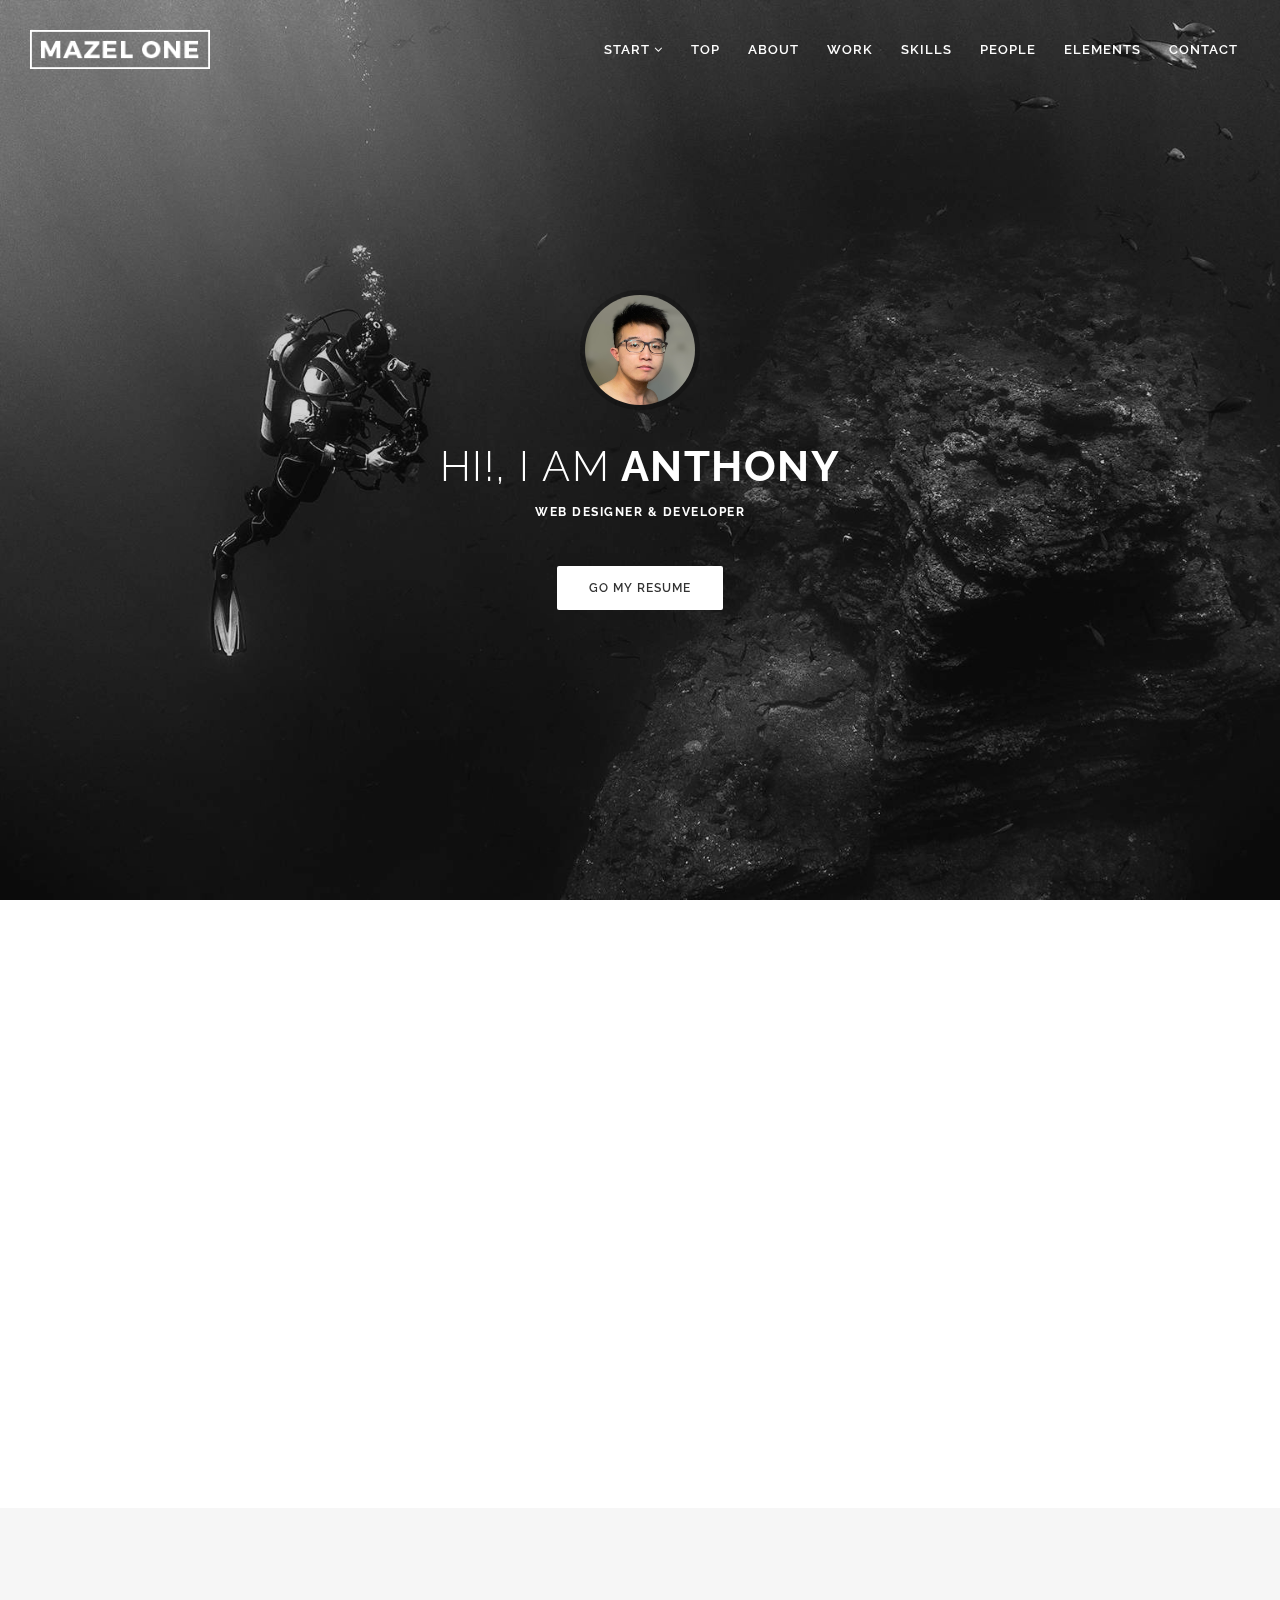
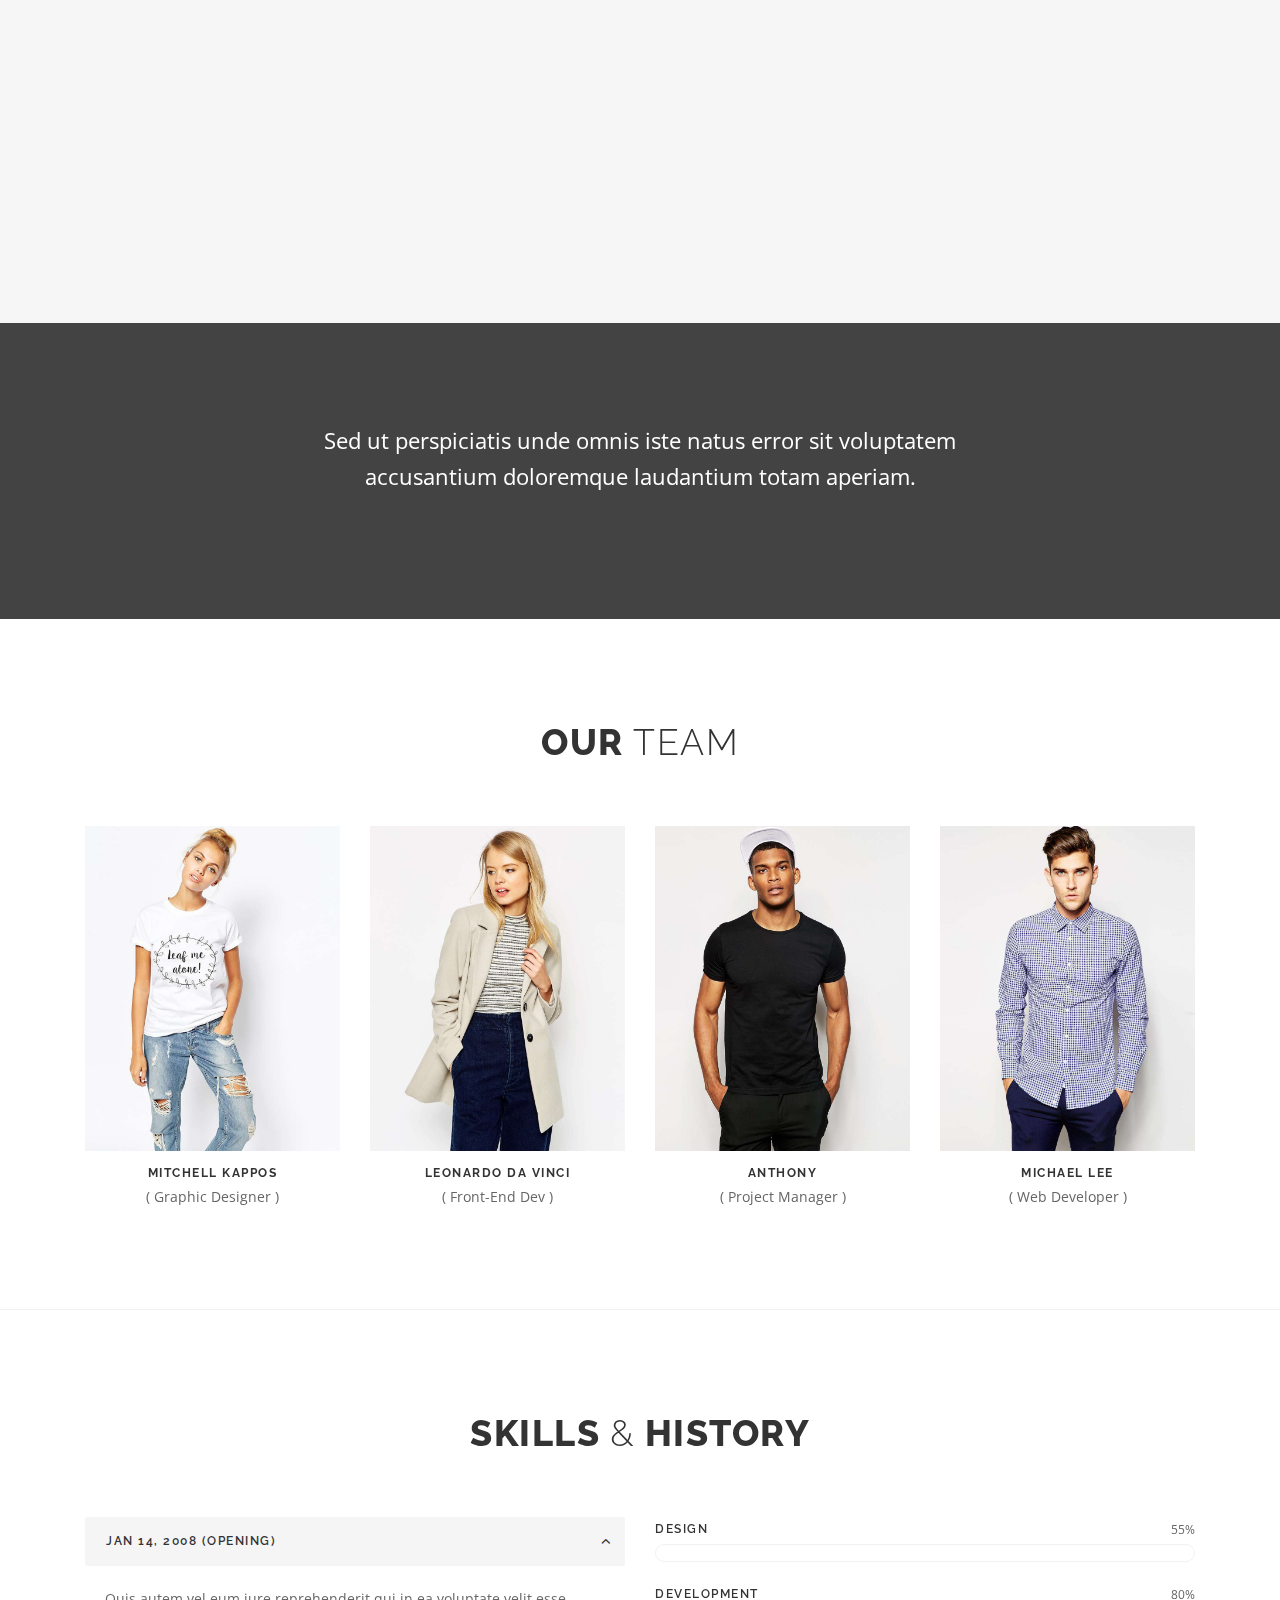
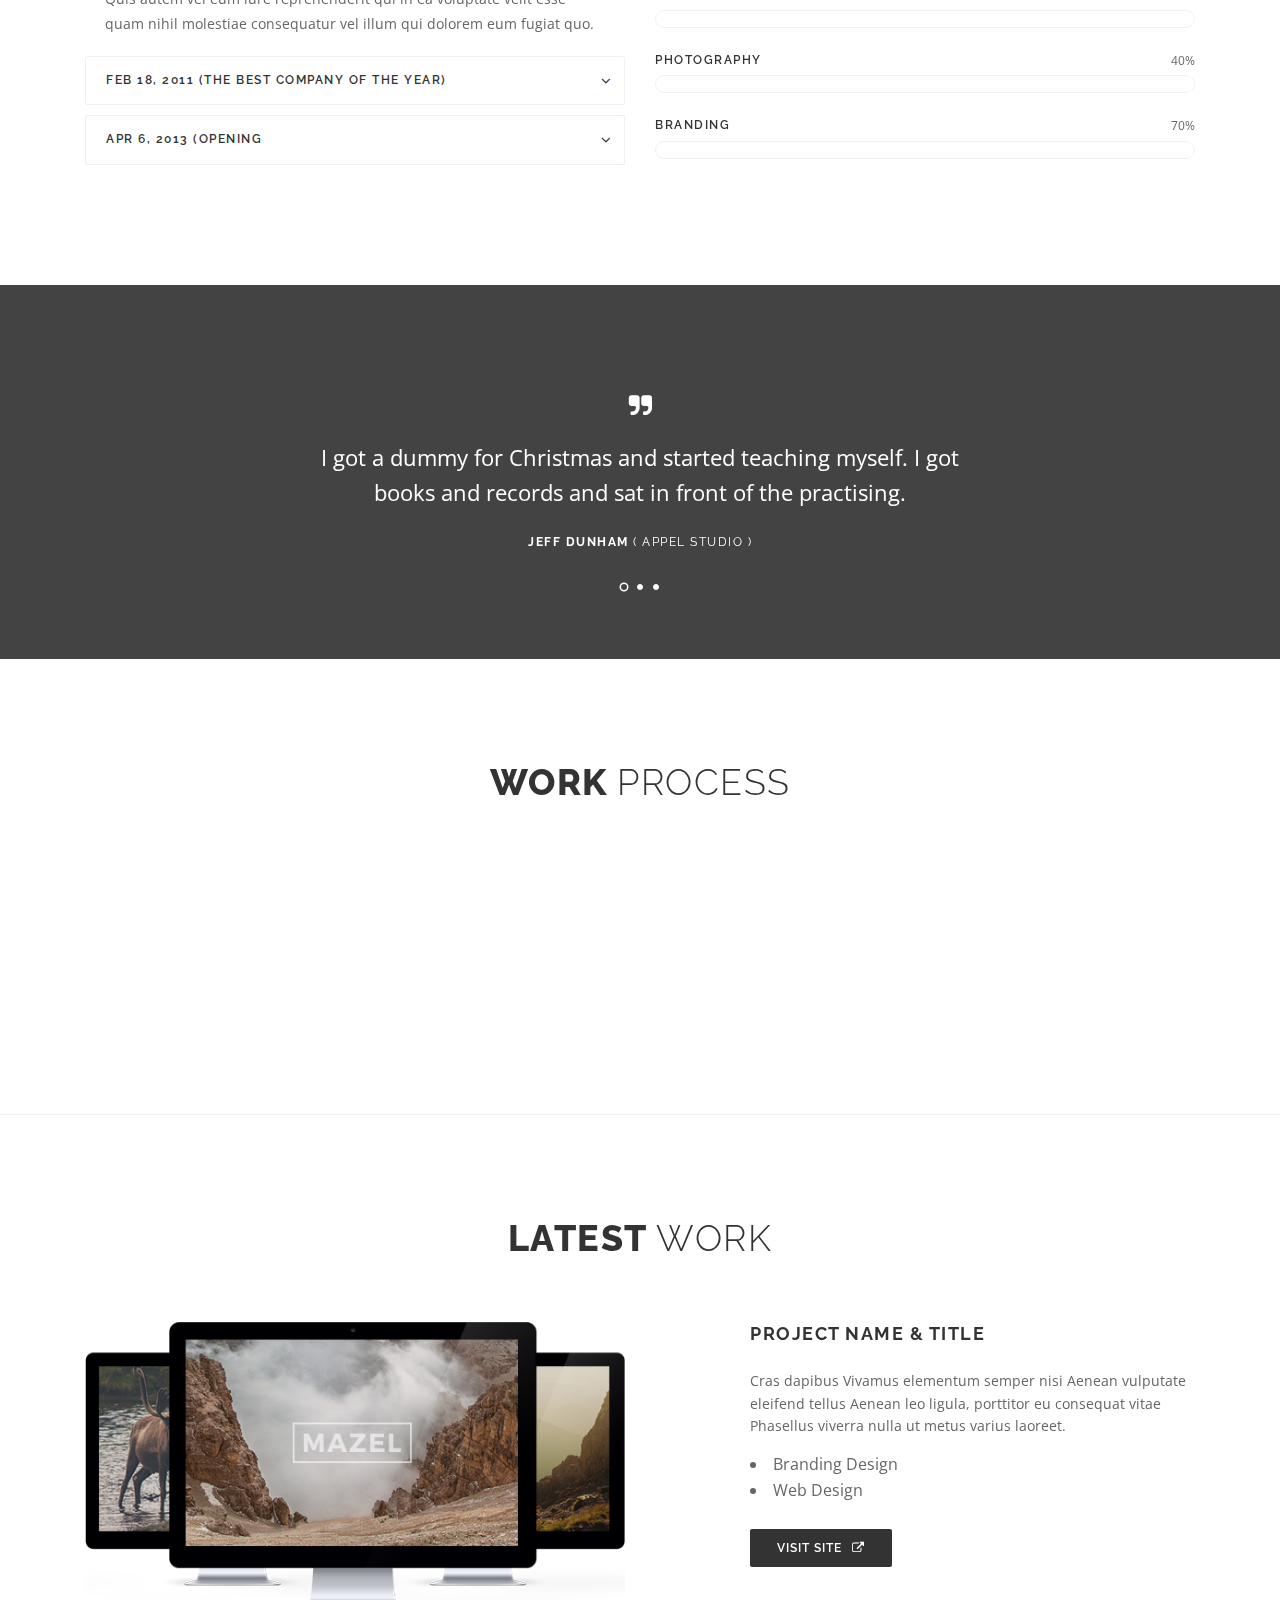
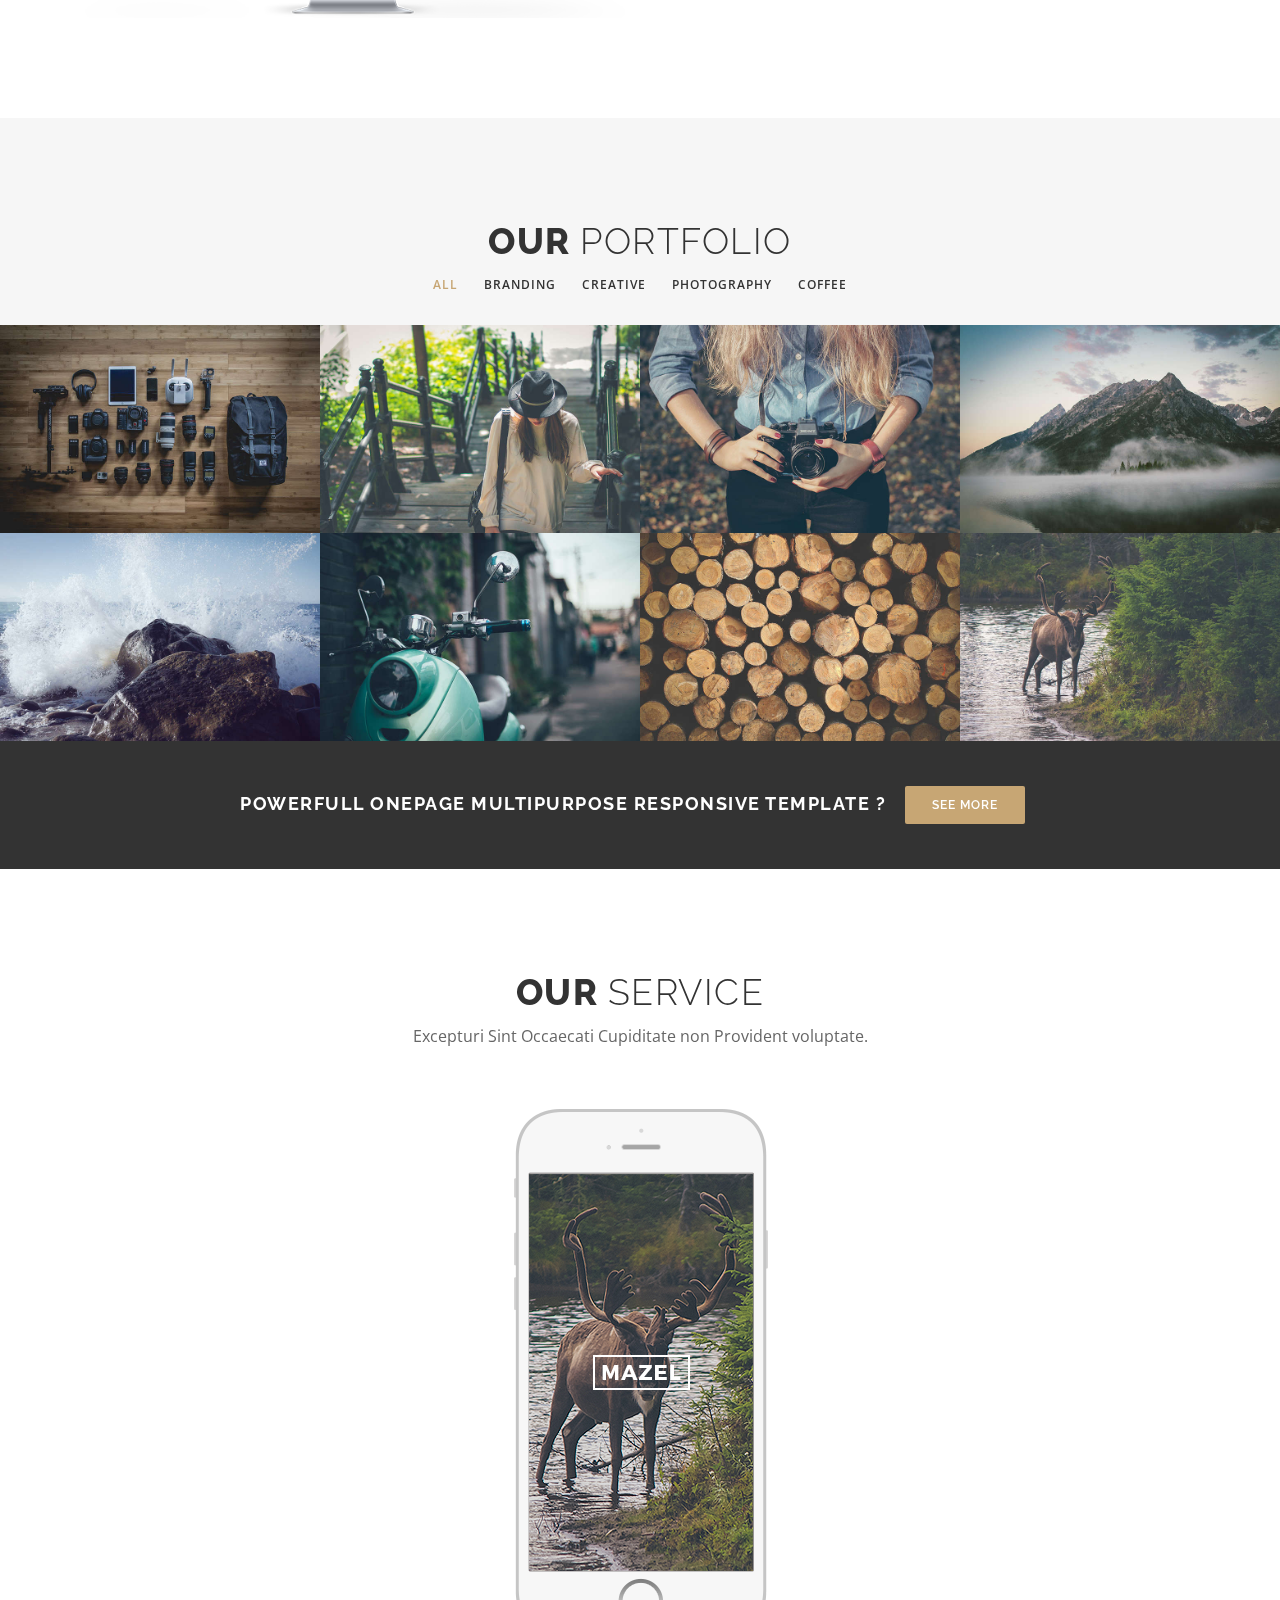
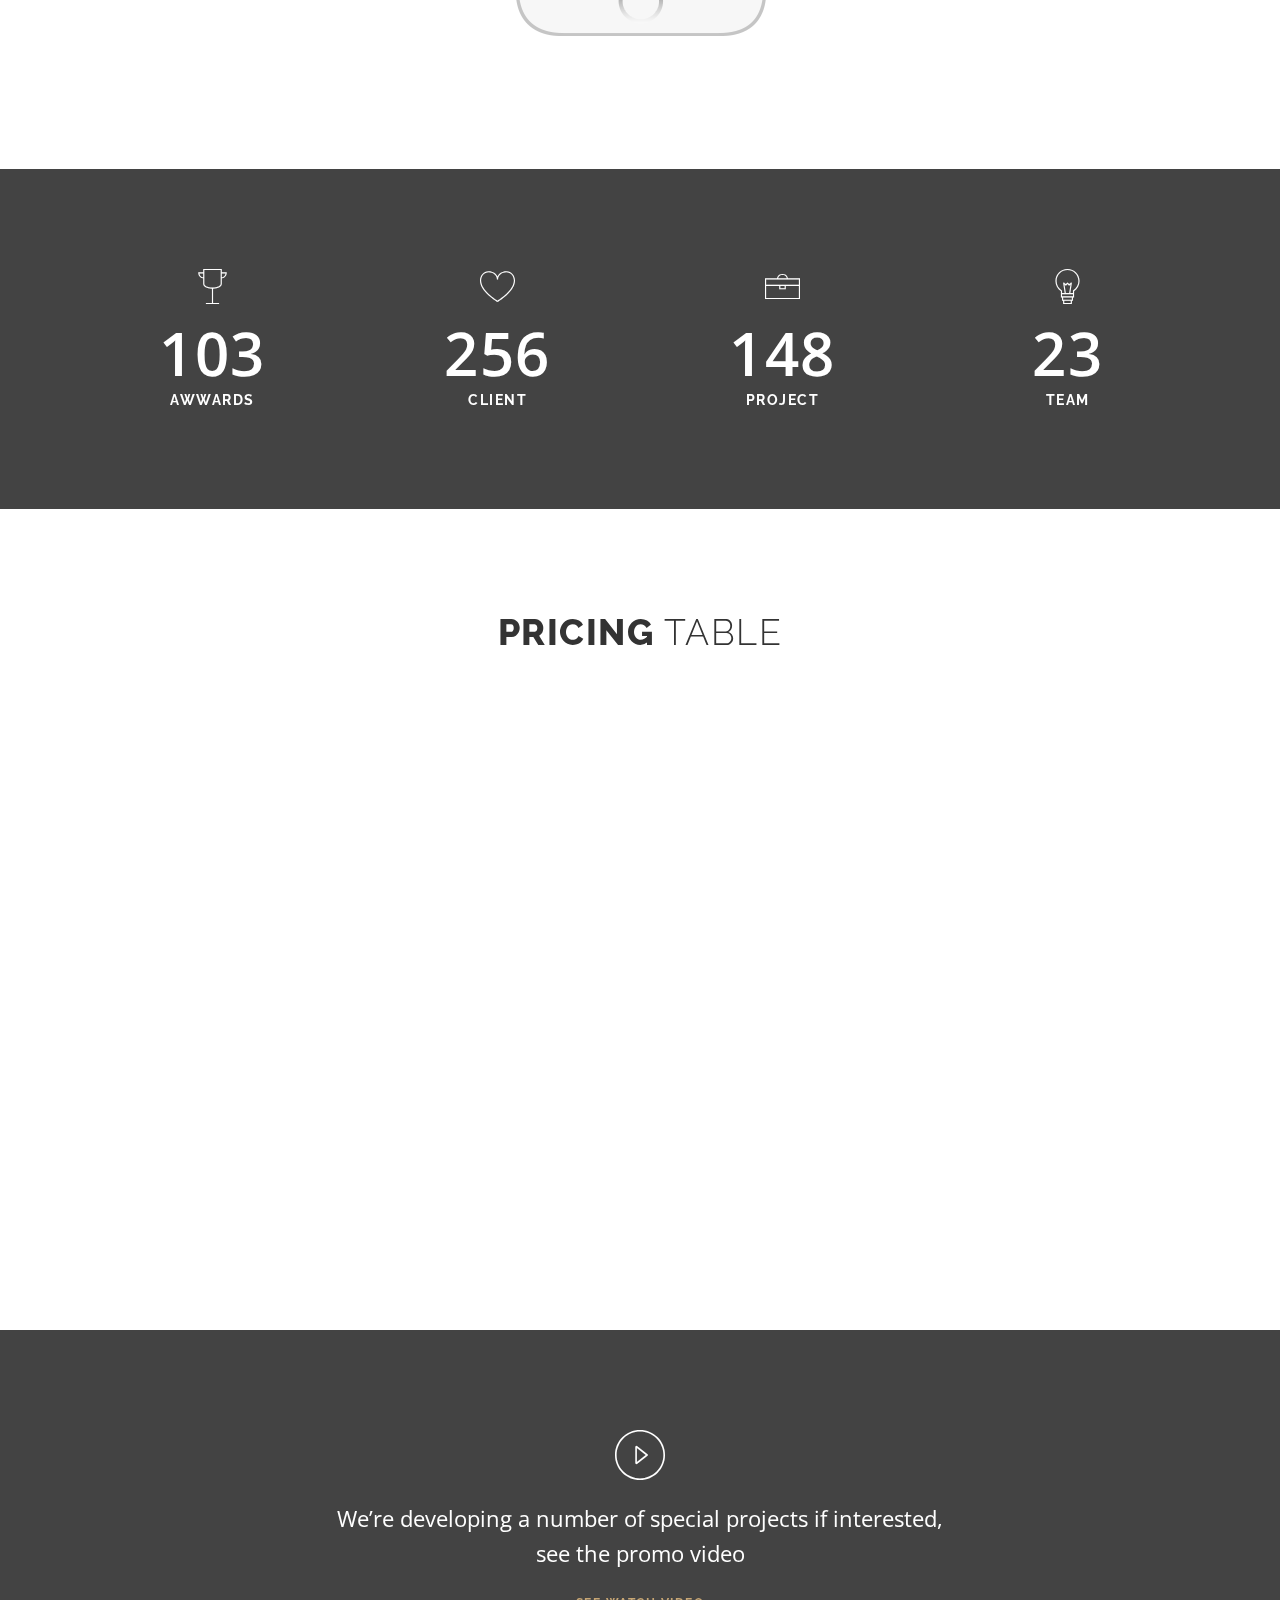
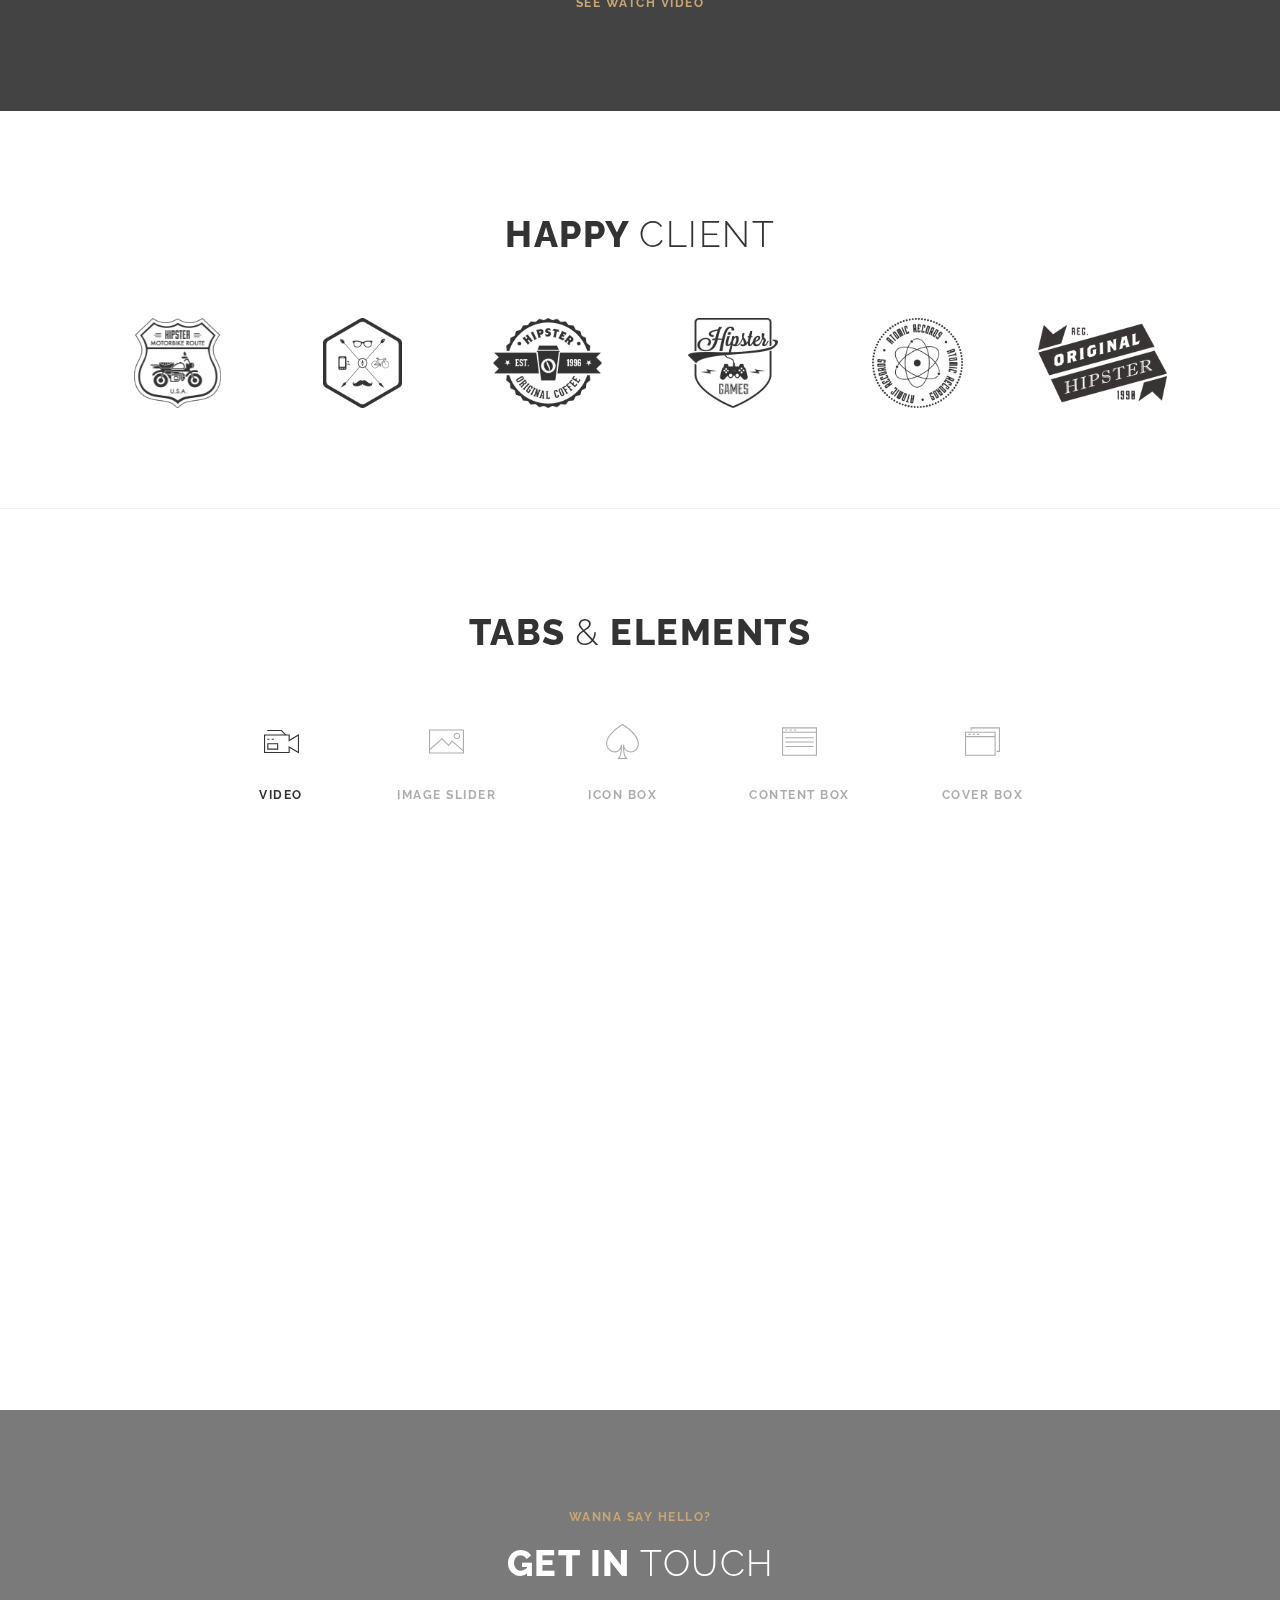
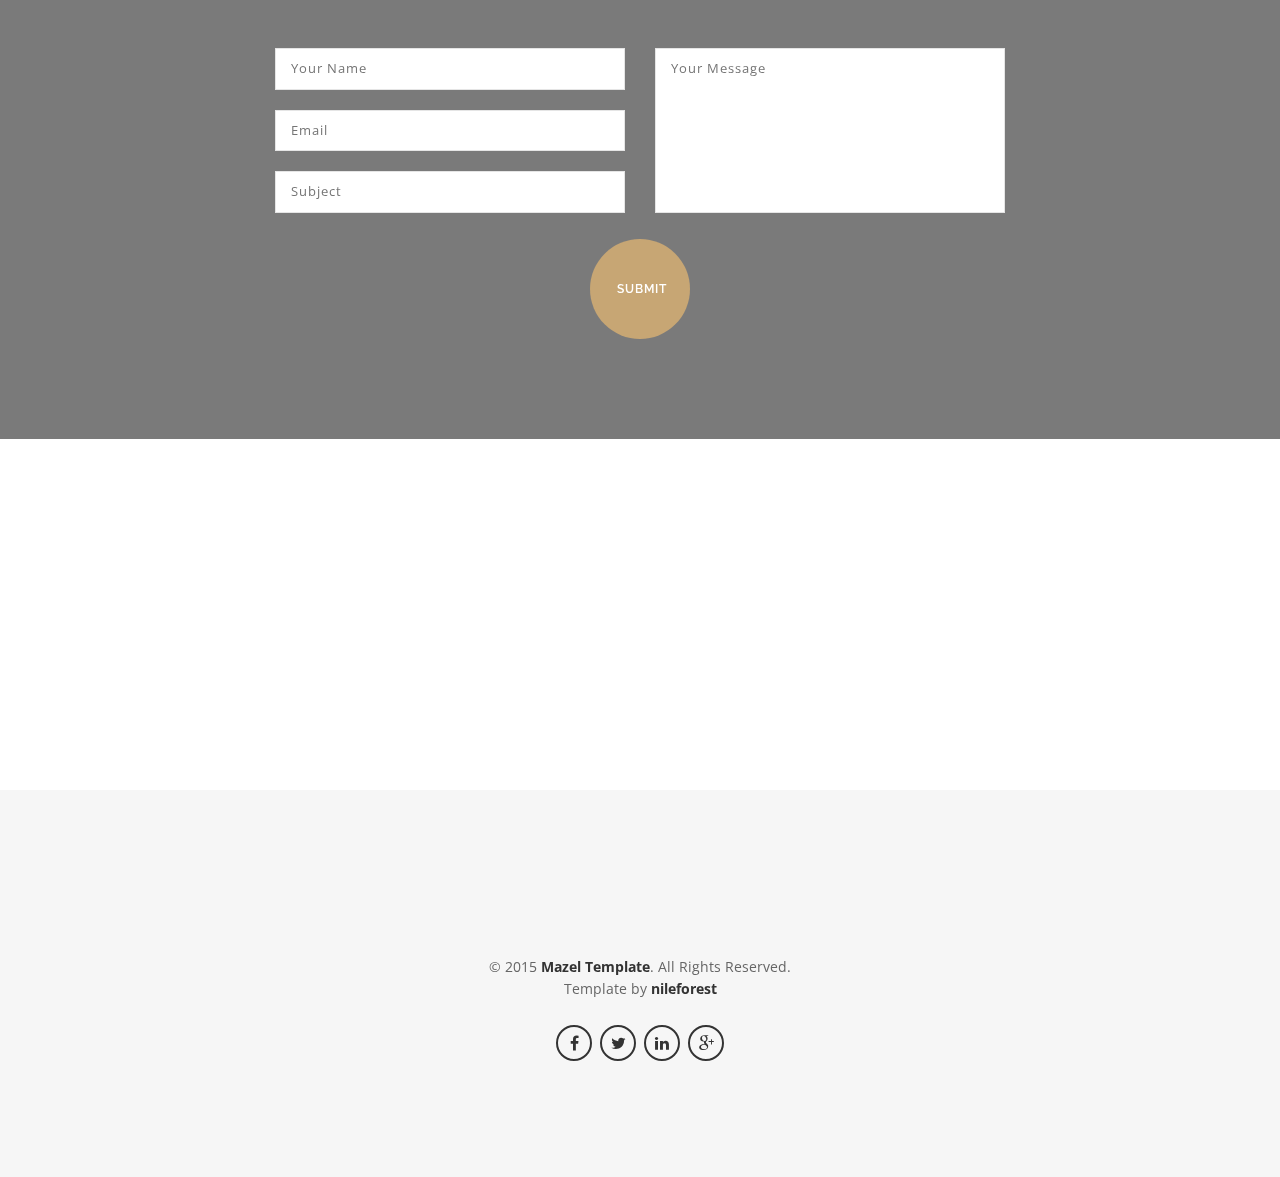
==== commit 4c3270cd: "pic" ====
--- a/index10-bg_slideshow.html
+++ b/index10-bg_slideshow.html
@@ -59,19 +59,19 @@
                             <li>
                                 <a href="#" class="menu-has-sub">Start <i class="fa fa-angle-down"></i></a>
                                 <ul class="sub-dropdown dropdown">
-                                    <li><a class="nav-external" href="index.html">Home - Main</a></li>
-                                    <li><a class="nav-external" href="index2-slider_vertical.html">Home - Vertical Slider</a></li>
-                                    <li><a class="nav-external" href="index3-slider_kenburns.html">Home - Kenburns Slider</a></li>
-                                    <li><a class="nav-external" href="index4-static.html">Home - Static</a></li>
-                                    <li><a class="nav-external" href="index5-static_parallax.html">Home - Parallax</a></li>
-                                    <li><a class="nav-external" href="index6-text_rotator1.html">Home - Text Rotator 1</a></li>
-                                    <li><a class="nav-external" href="index7-text_rotator2.html">Home - Text Rotator 2</a></li>
-                                    <li><a class="nav-external" href="index8-video_youtube.html">Home - Video Bg</a></li>
+                                    <li><a class="nav-external" href="index.html">Kenburns Slider</a></li>
+                                    <li><a class="nav-external" href="index2-slider_vertical.html">Vertical Slider</a></li>
+                                    <li><a class="nav-external" href="index3-slider_kenburns.html">Static Slider</a></li>
+                                    <li><a class="nav-external" href="index4-static.html">Static</a></li>
+                                    <li><a class="nav-external" href="index5-static_parallax.html">Parallax</a></li>
+                                    <li><a class="nav-external" href="index6-text_rotator1.html">Text Rotator 1</a></li>
+                                    <li><a class="nav-external" href="index7-text_rotator2.html">Text Rotator 2</a></li>
+                                    <li><a class="nav-external" href="index8-video_youtube.html">Video</a></li>
                                     <li><a class="nav-external" href="index9-text_slider.html">Home - Text Slider</a></li>
-                                    <li><a class="nav-external" href="index10-bg_slideshow.html">Home - Bg Slideshow</a></li>
+                                    <li><a class="nav-external" href="index10-bg_slideshow.html">Slideshow</a></li>
                                     <li><a class="nav-external" href="index11-coming_soon.html">Home - Coming Soon Page</a></li>
                                     <li>
-                                        <a class="menu-has-sub nav-external">Sub Dropdown<i class="fa fa-angle-right"></i></a>
+                                        <a class="menu-has-sub nav-external">Sub Pages<i class="fa fa-angle-right"></i></a>
                                         <ul class="sub-dropdown">
                                             <li><a class="nav-external" href="#">Sub Menu 1</a></li>
                                             <li><a class="nav-external" href="#">Sub Menu 2</a></li>
@@ -83,12 +83,12 @@
 
                                 </ul>
                             </li>
-                            <li><a href="#intro">Home</a></li>
+                            <li><a href="#intro">Top</a></li>
                             <li><a href="#about">About</a></li>
                             <li><a href="#latest-work">Work</a></li>
-                            <li><a href="#service">Service</a></li>
-                            <li><a href="#pricing">Pricing</a></li>
-                            <li><a href="#client">Client</a></li>
+                            <li><a href="#service">Skills</a></li>
+                            <!-- <li><a href="#pricing">Pricing</a></li> -->
+                            <li><a href="#client">People</a></li>
                             <li><a href="#elements">Elements</a></li>
                             <li><a href="#contact-us">Contact</a></li>
                         </ul>
--- a/css/style.css
+++ b/css/style.css
@@ -54,6 +54,60 @@
 /*-------------------------------------------------------------------------------------------*/
 
 /* General Style   ||-------------------*/
+
+
+
+
+
+
+
+/* Light mode styles */
+/* body {
+  background-color: #ffffff;
+  color: #333333;
+}
+
+a {
+  color: #0088cc;
+} */
+
+/* Dark mode styles */
+/* body.dark-mode {
+  background-color: #333333;
+  color: #ffffff;
+}
+
+body.dark-mode a {
+  color: #66b3ff;
+}
+
+body.dark-mode h1, body.dark-mode h2, body.dark-mode h3, body.dark-mode h4, body.dark-mode h5, body.dark-mode h6 {
+  color: #ffffff;
+}
+
+body.dark-mode p, body.dark-mode li, body.dark-mode span, body.dark-mode label, body.dark-mode input {
+  filter: invert(1);
+}
+
+body.dark-mode p, body.dark-mode li, body.dark-mode span, body.dark-mode label, body.dark-mode input, body.dark-mode a {
+  filter: invert(1) hue-rotate(180deg);
+}
+
+body.dark-mode hr {
+  border-top-color: #f2f2f2;
+}
+
+body.dark-mode img:not(.keep-original-color), body.dark-mode video {
+  filter: invert(1);
+}
+
+ */
+
+
+
+
+
+
 body {
     color: #666666;
     font-family: 'Open Sans', sans-serif;
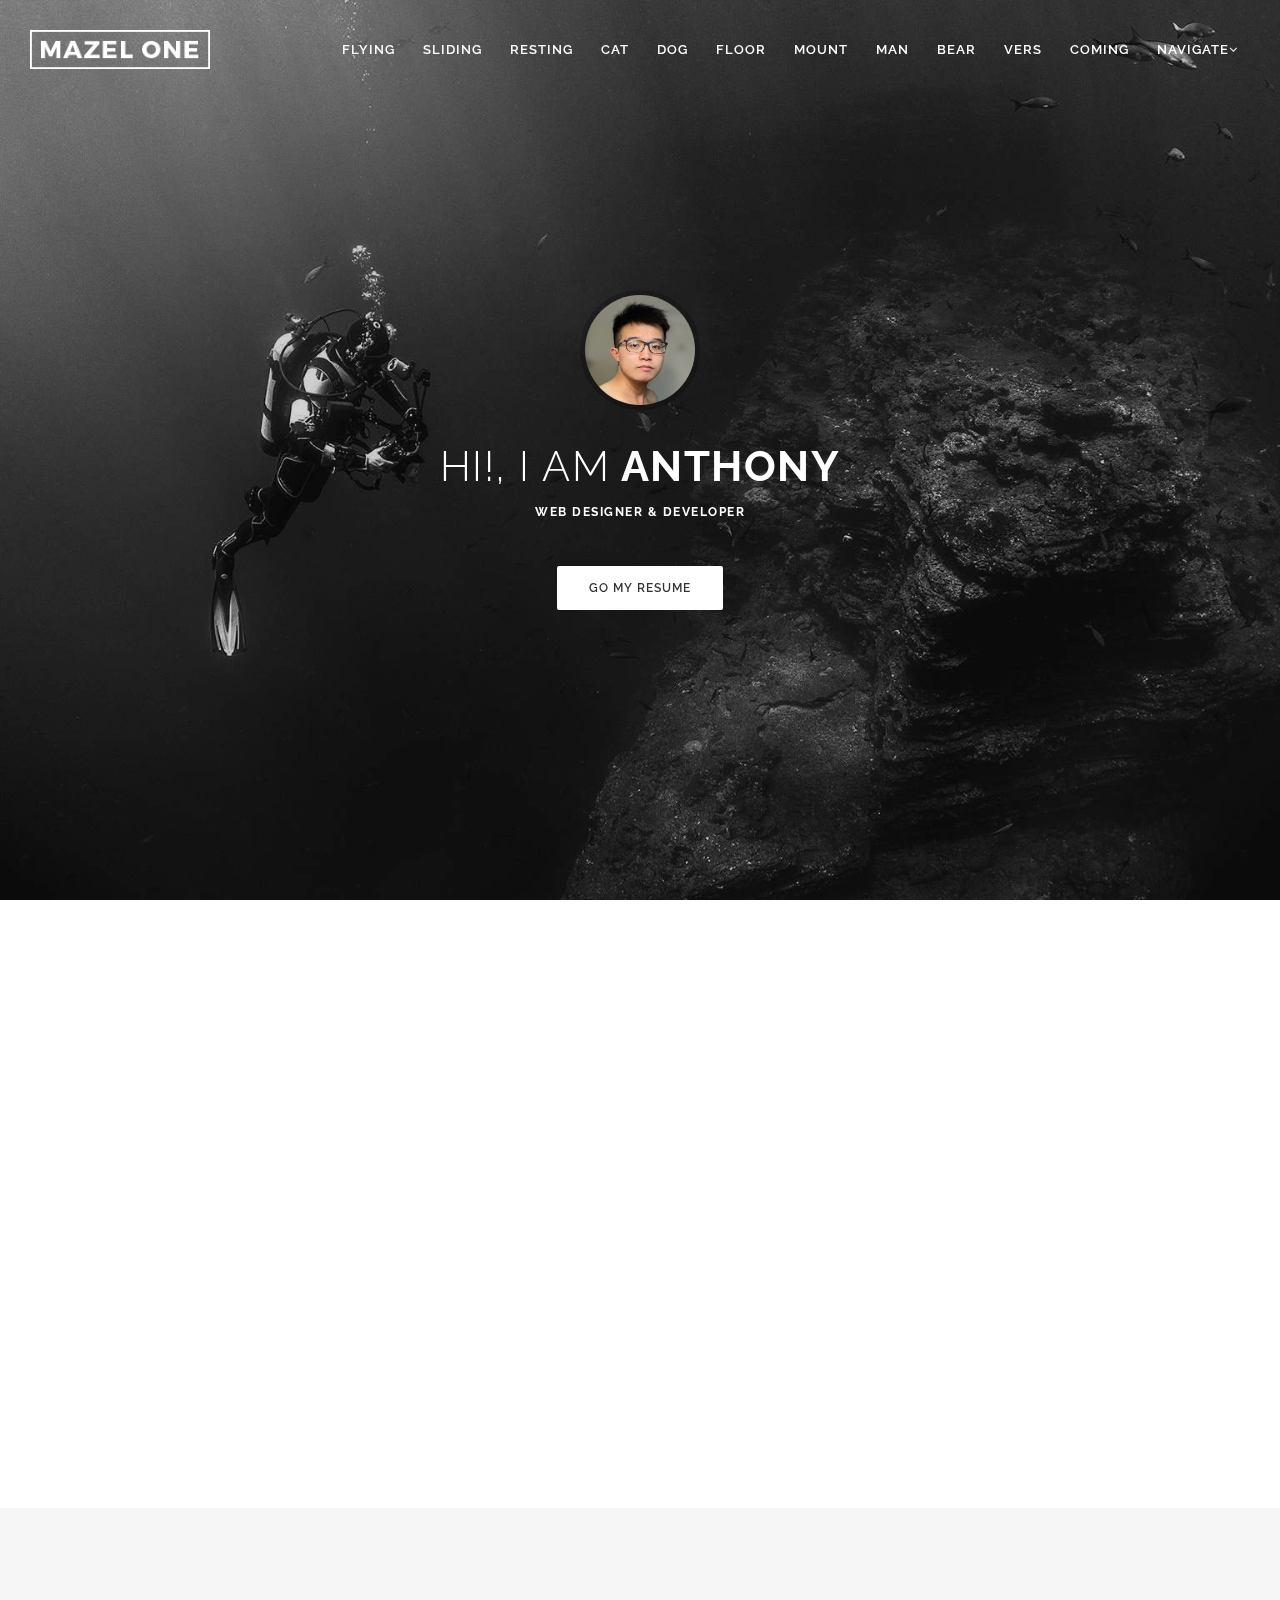
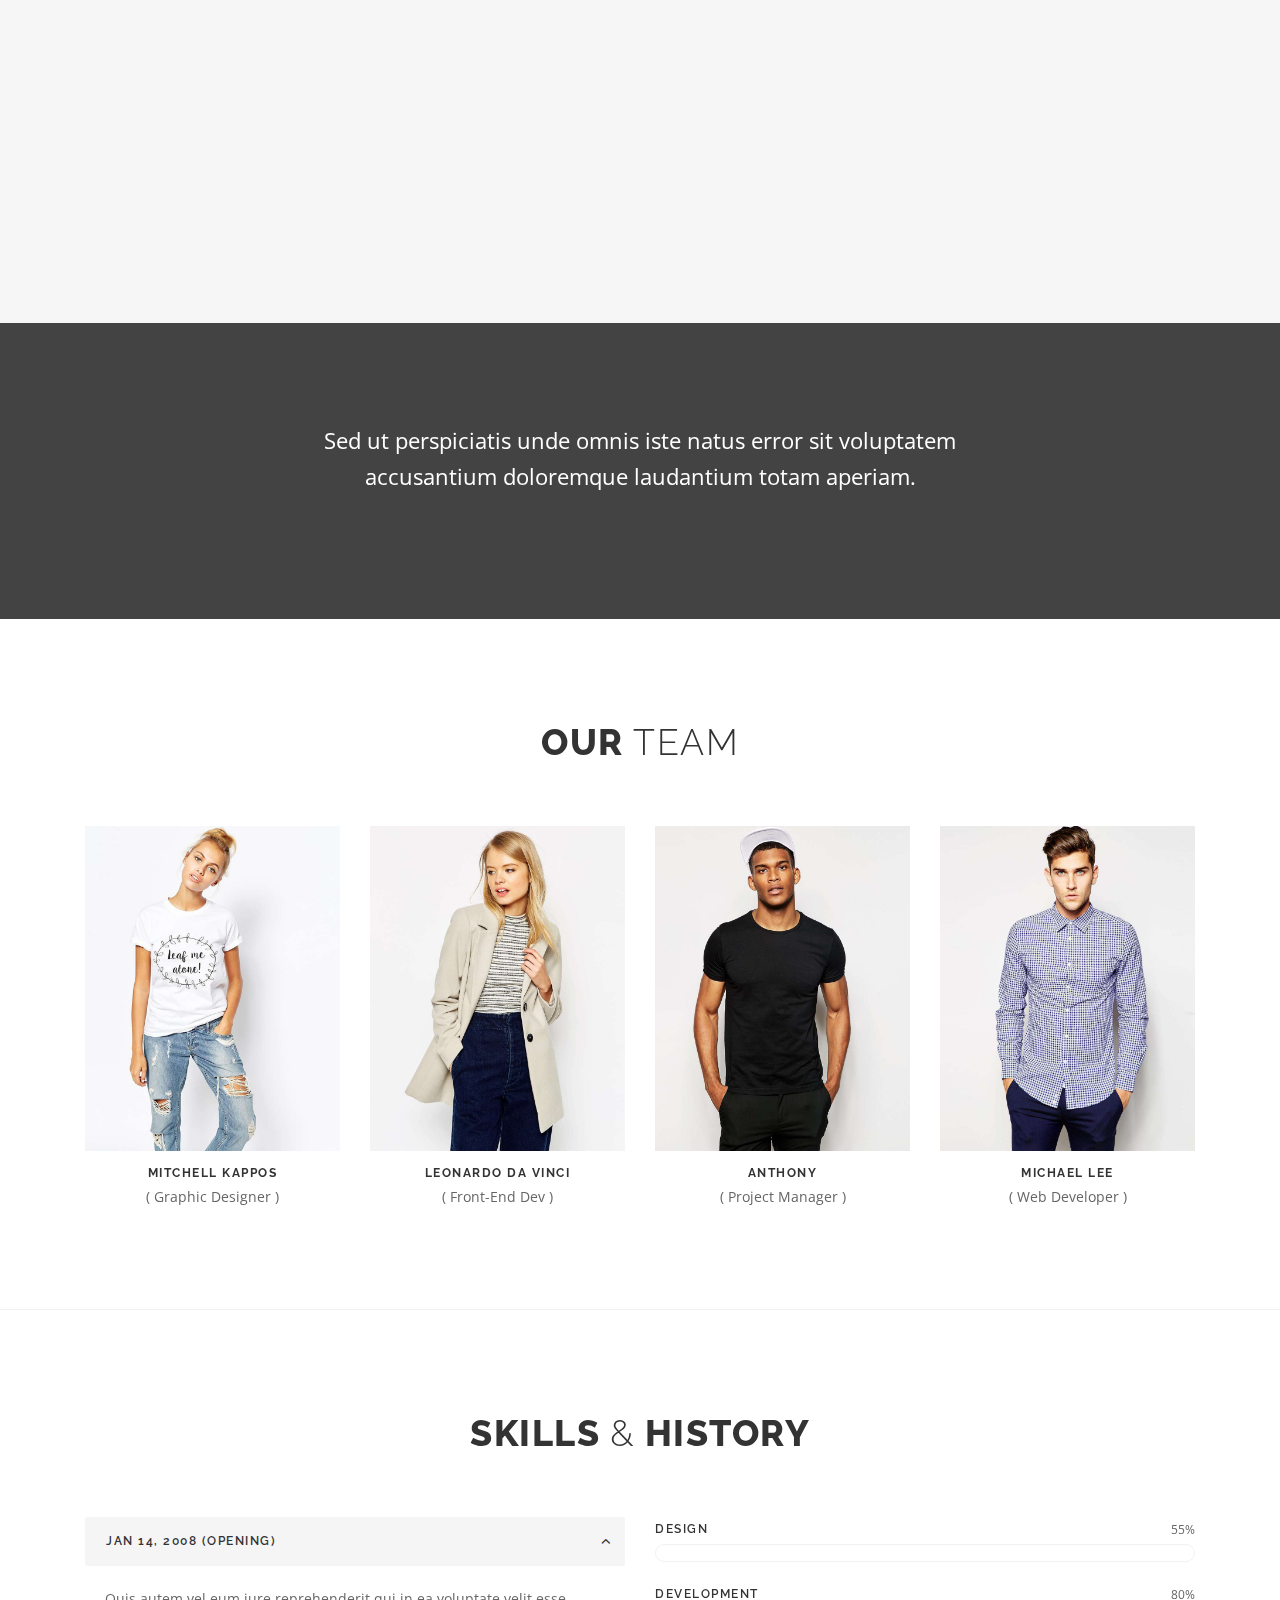
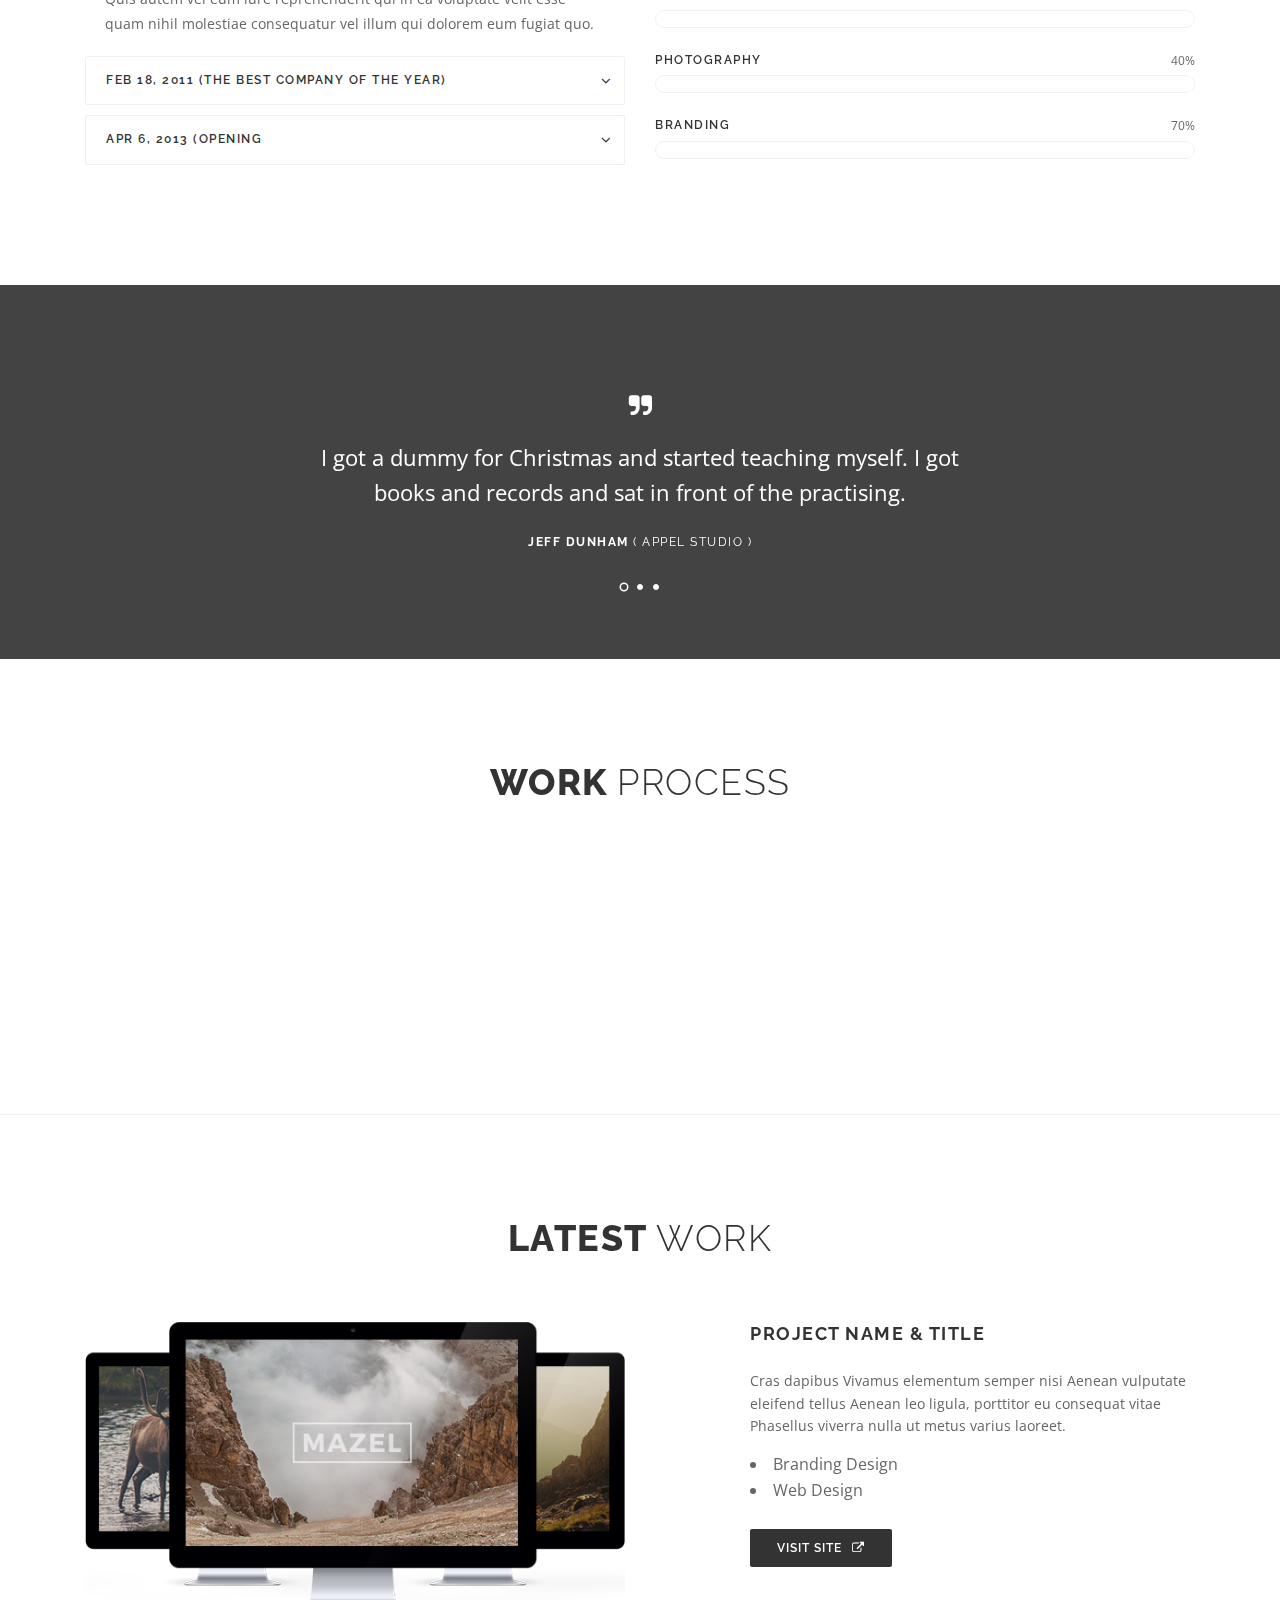
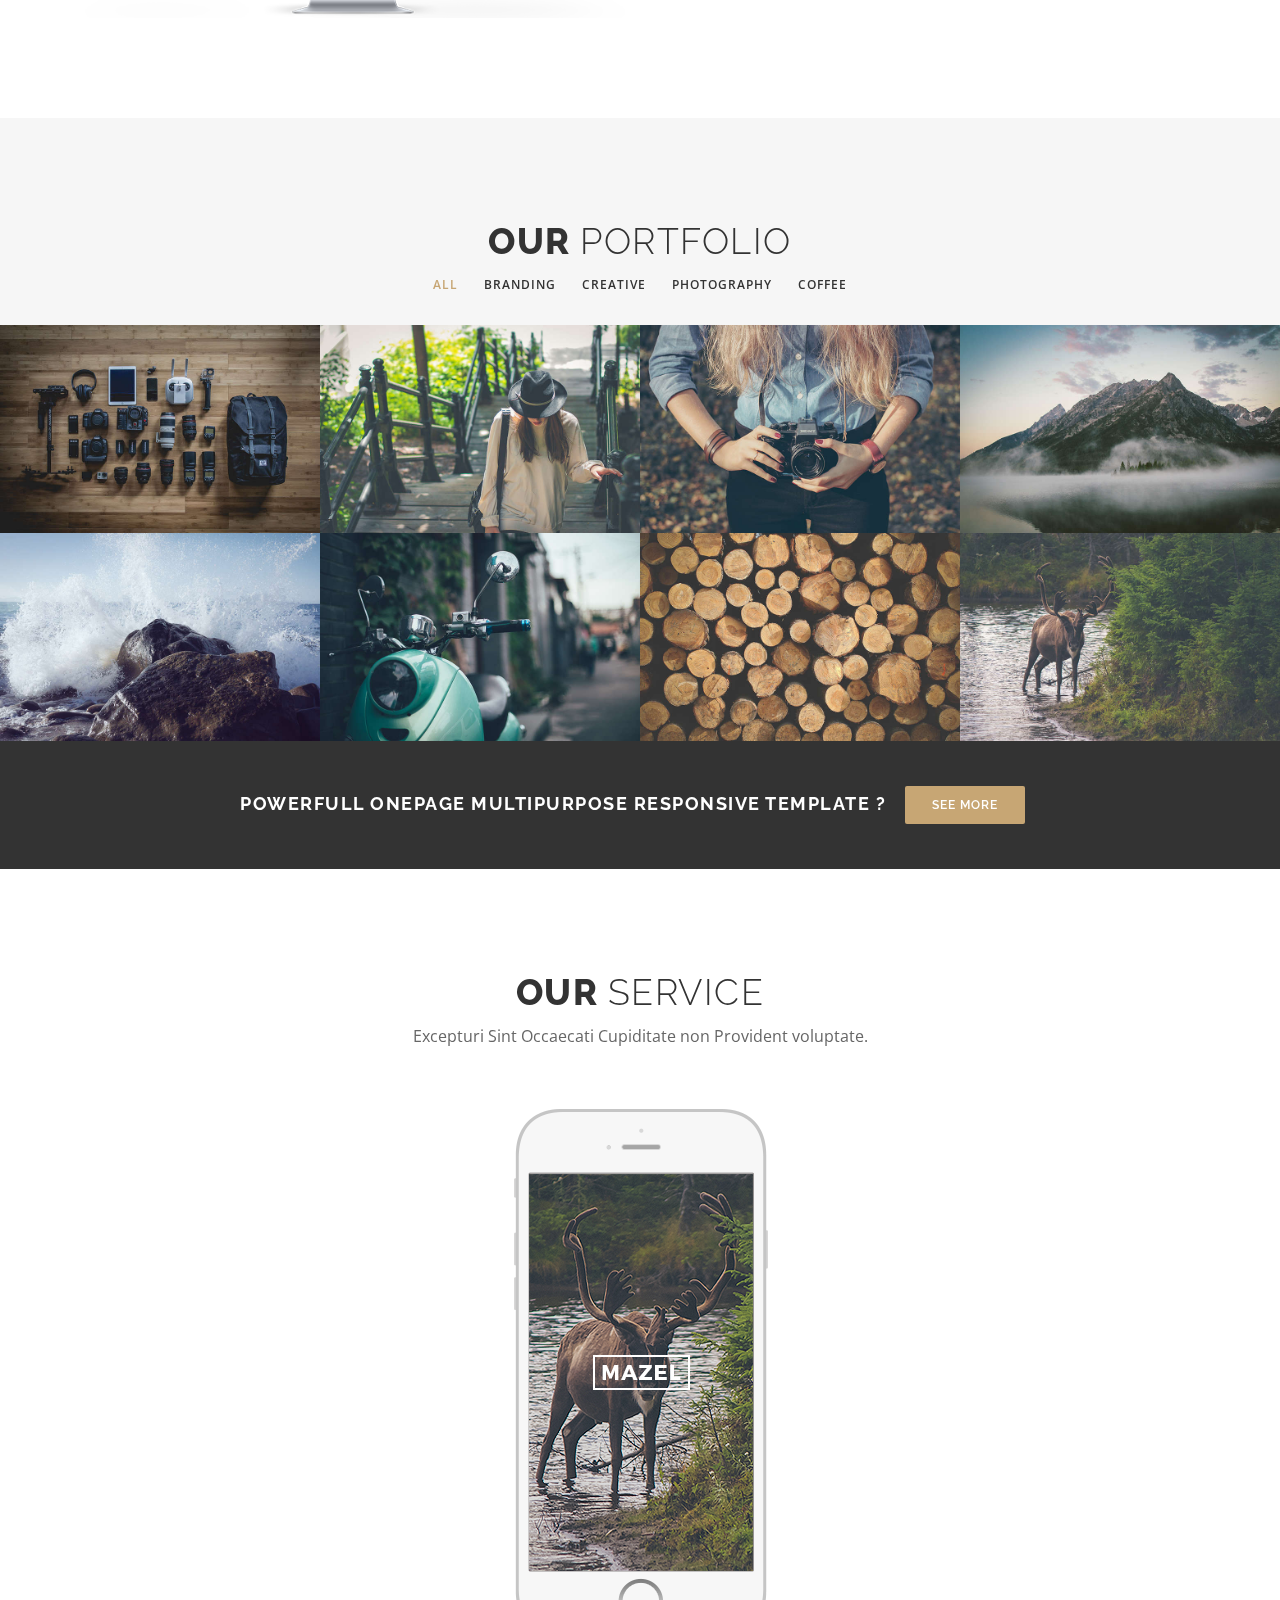
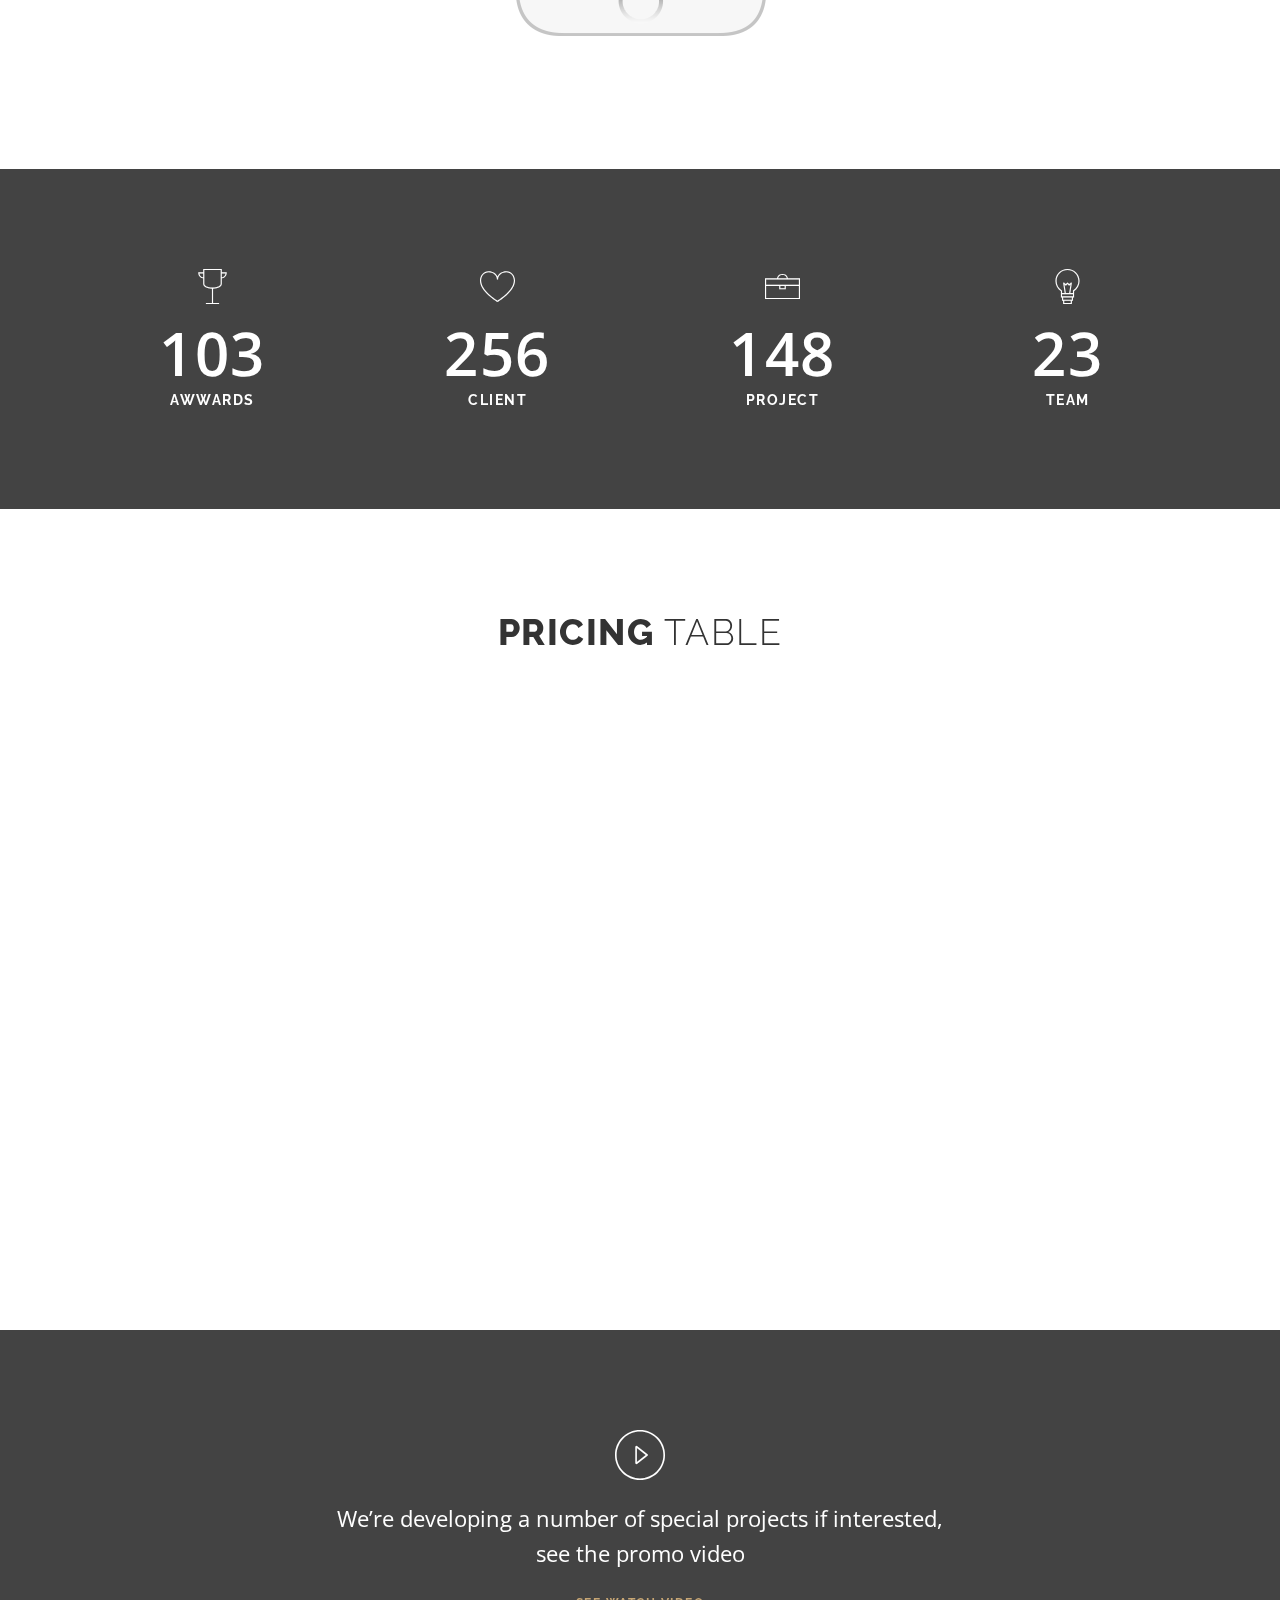
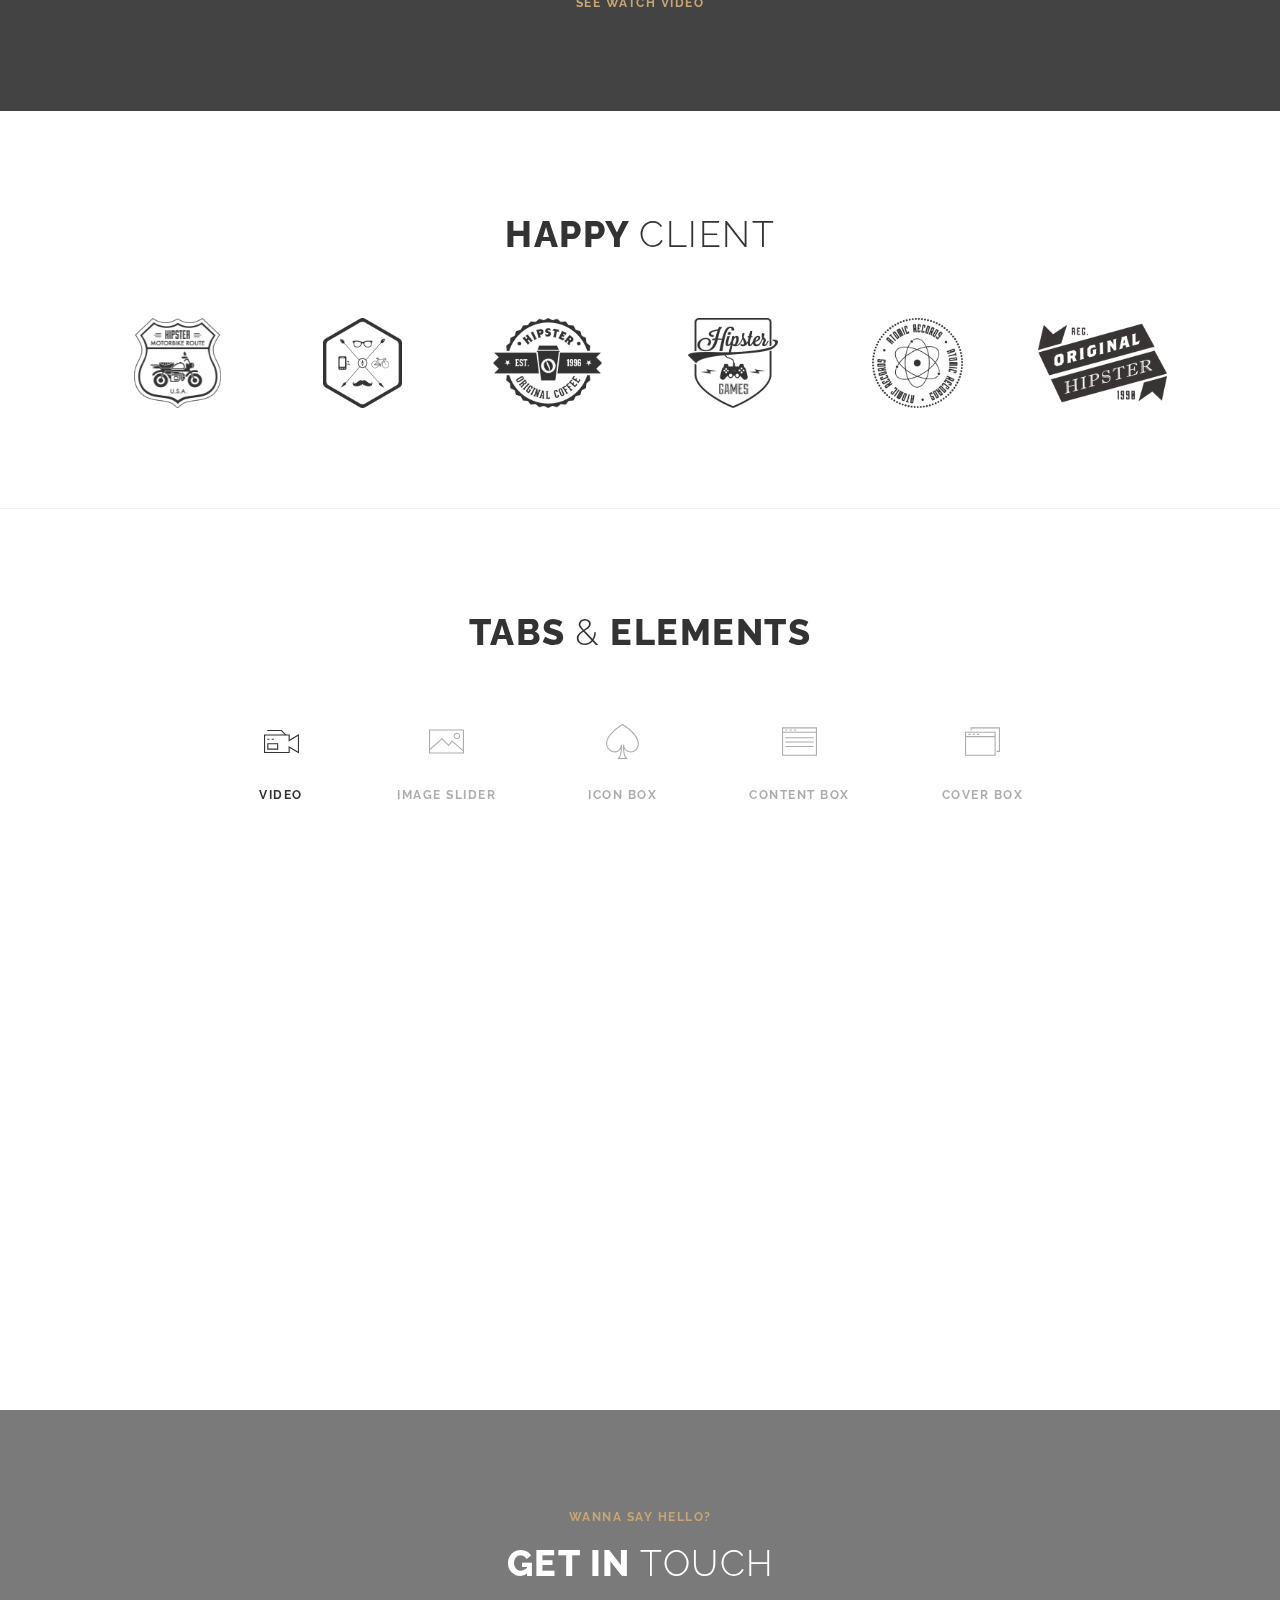
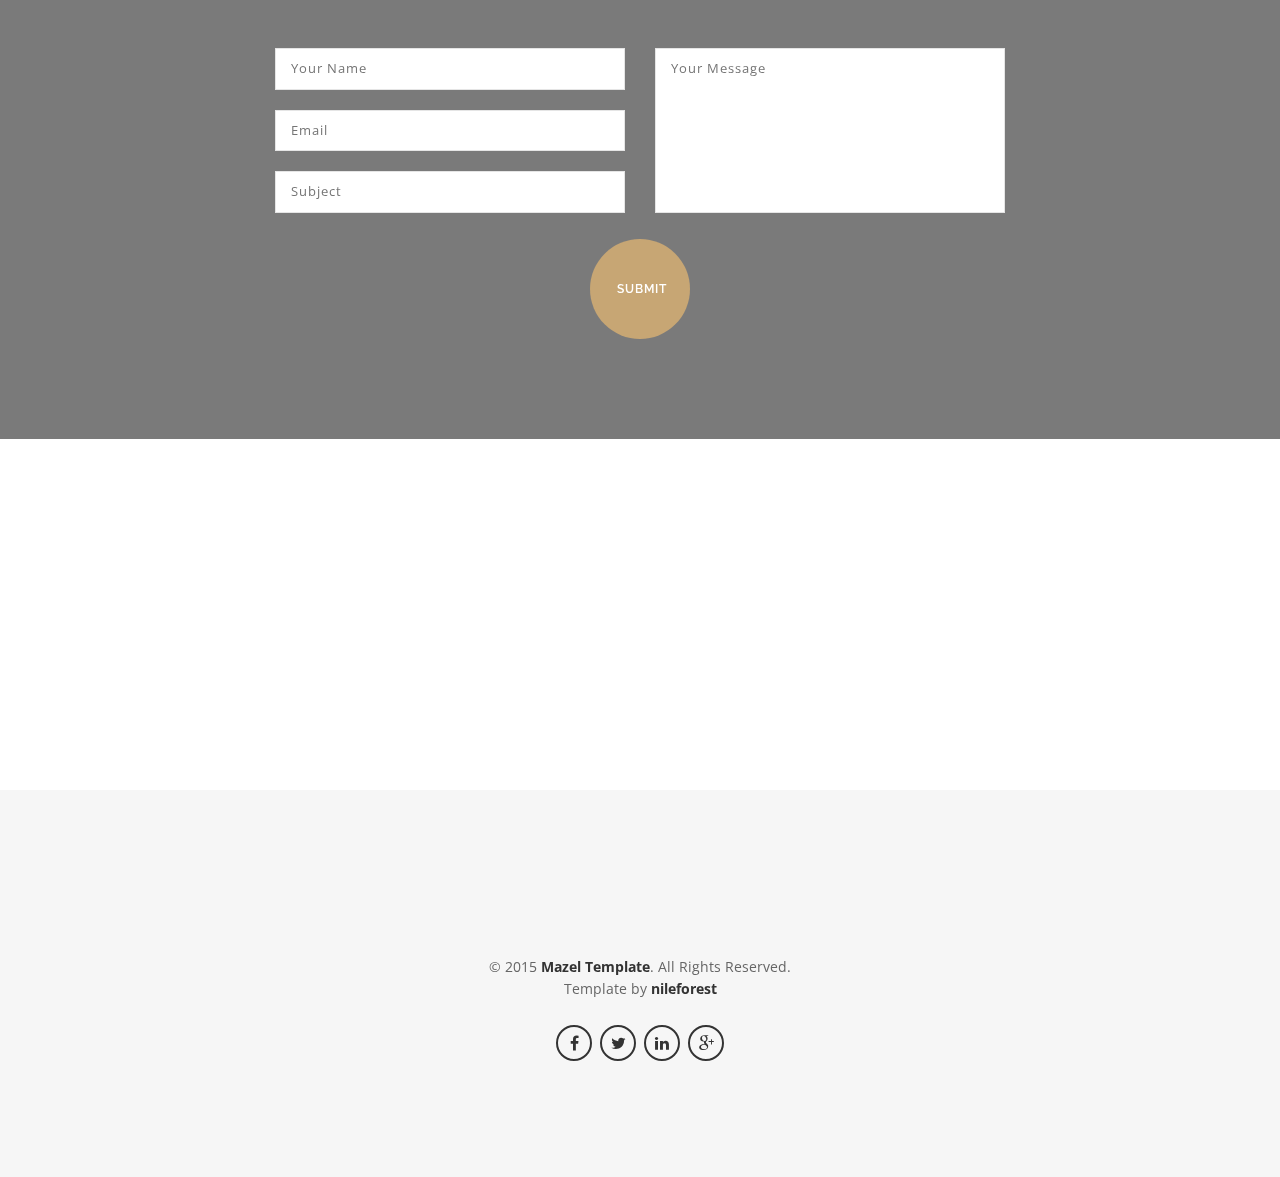
==== commit 792e8469: "pic" ====
--- a/index10-bg_slideshow.html
+++ b/index10-bg_slideshow.html
@@ -55,23 +55,31 @@
                     <!-- Navigation Menu -->
                     <div class="nav-menu singlepage-nav">
                         <ul class="nav-menu-inner">
-                            
+
+                            <li><a class="nav-external" href="index.html">Flying</a></li>
+                            <li><a class="nav-external" href="index2-slider_vertical.html">Sliding</a></li>
+                            <li><a class="nav-external" href="index3-slider_kenburns.html">Resting</a></li>
+                            <li><a class="nav-external" href="index4-static.html">Cat</a></li>
+                            <li><a class="nav-external" href="index5-static_parallax.html">Dog</a></li>
+                            <li><a class="nav-external" href="index6-text_rotator1.html">Floor</a></li>
+                            <li><a class="nav-external" href="index7-text_rotator2.html">Mount</a></li>
+                            <li><a class="nav-external" href="index8-video_youtube.html">Man</a></li>
+                            <li><a class="nav-external" href="index9-text_slider.html">Bear</a></li>
+                            <li><a class="nav-external" href="index10-bg_slideshow.html">Vers</a></li>
+                            <li><a class="nav-external" href="index11-coming_soon.html">Coming</a></li>
                             <li>
-                                <a href="#" class="menu-has-sub">Start <i class="fa fa-angle-down"></i></a>
+                                <a href="#" class="menu-has-sub">Navigate<i class="fa fa-angle-down"></i></a>
                                 <ul class="sub-dropdown dropdown">
-                                    <li><a class="nav-external" href="index.html">Kenburns Slider</a></li>
-                                    <li><a class="nav-external" href="index2-slider_vertical.html">Vertical Slider</a></li>
-                                    <li><a class="nav-external" href="index3-slider_kenburns.html">Static Slider</a></li>
-                                    <li><a class="nav-external" href="index4-static.html">Static</a></li>
-                                    <li><a class="nav-external" href="index5-static_parallax.html">Parallax</a></li>
-                                    <li><a class="nav-external" href="index6-text_rotator1.html">Text Rotator 1</a></li>
-                                    <li><a class="nav-external" href="index7-text_rotator2.html">Text Rotator 2</a></li>
-                                    <li><a class="nav-external" href="index8-video_youtube.html">Video</a></li>
-                                    <li><a class="nav-external" href="index9-text_slider.html">Home - Text Slider</a></li>
-                                    <li><a class="nav-external" href="index10-bg_slideshow.html">Slideshow</a></li>
-                                    <li><a class="nav-external" href="index11-coming_soon.html">Home - Coming Soon Page</a></li>
+                                    <li><a href="#intro">Home</a></li>
+                                    <li><a href="#about">About</a></li>
+                                    <li><a href="#latest-work">Work</a></li>
+                                    <li><a href="#service">Skills</a></li>
+                                    <!-- <li><a href="#pricing">Pricing</a></li> -->
+                                    <li><a href="#client">People</a></li>
+                                    <li><a href="#elements">Elements</a></li>
+                                    <li><a href="#contact-us">Contact</a></li>
                                     <li>
-                                        <a class="menu-has-sub nav-external">Sub Pages<i class="fa fa-angle-right"></i></a>
+                                        <a class="menu-has-sub nav-external">Sub Pages<i class="fa fa-angle-left"></i></a>
                                         <ul class="sub-dropdown">
                                             <li><a class="nav-external" href="#">Sub Menu 1</a></li>
                                             <li><a class="nav-external" href="#">Sub Menu 2</a></li>
@@ -83,14 +91,7 @@
 
                                 </ul>
                             </li>
-                            <li><a href="#intro">Top</a></li>
-                            <li><a href="#about">About</a></li>
-                            <li><a href="#latest-work">Work</a></li>
-                            <li><a href="#service">Skills</a></li>
-                            <!-- <li><a href="#pricing">Pricing</a></li> -->
-                            <li><a href="#client">People</a></li>
-                            <li><a href="#elements">Elements</a></li>
-                            <li><a href="#contact-us">Contact</a></li>
+
                         </ul>
                     </div>
                     <!-- End Navigation Menu -->
